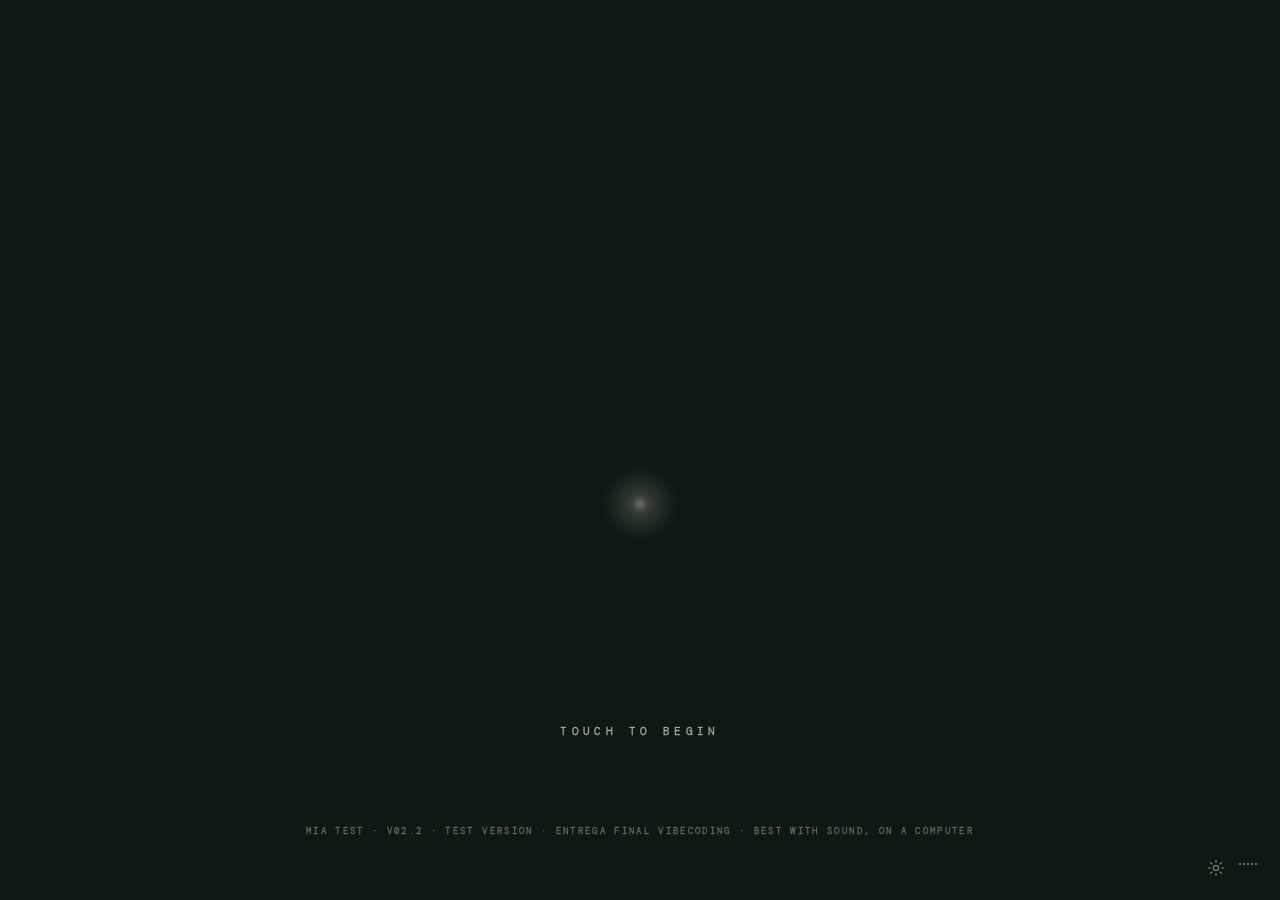
==== index.html @ 19f343aa "Mia Test · V02.2 — versión de prueba (Entrega Final VibeCoding) Co-Authored-By: Claude Opus 5.5 <nor" ====
<!doctype html>
<html lang="en">
<head>
<meta charset="utf-8">
<meta name="viewport" content="width=device-width,initial-scale=1">
<title>Mia Test · V02.2</title>
<!-- fonts are bundled with the test version (SIL Open Font License), so it works the same everywhere -->
<style>@font-face{font-family:"Instrument Serif";src:url(fonts/instrument-serif-latin-400-normal.woff2) format("woff2");font-weight:400;font-style:normal;font-display:swap}@font-face{font-family:"Instrument Serif";src:url(fonts/instrument-serif-latin-400-italic.woff2) format("woff2");font-weight:400;font-style:italic;font-display:swap}@font-face{font-family:"DM Mono";src:url(fonts/dm-mono-latin-300-normal.woff2) format("woff2");font-weight:300;font-style:normal;font-display:swap}@font-face{font-family:"DM Mono";src:url(fonts/dm-mono-latin-400-normal.woff2) format("woff2");font-weight:400;font-style:normal;font-display:swap}@font-face{font-family:"DM Mono";src:url(fonts/dm-mono-latin-500-normal.woff2) format("woff2");font-weight:500;font-style:normal;font-display:swap}@font-face{font-family:"Exo 2";src:url(fonts/exo-2-latin-300-normal.woff2) format("woff2");font-weight:300;font-style:normal;font-display:swap}@font-face{font-family:"Exo 2";src:url(fonts/exo-2-latin-400-normal.woff2) format("woff2");font-weight:400;font-style:normal;font-display:swap}</style>
<style>
/* --- 01-tokens-base.css --- */
/* Layout: full-screen wave field (home) · side rail of spaces that becomes a closable sidebar inside a space · each space takes the full screen · prototype controls bottom-right */
:root{
  --paper:#FCFBF8; --beige:#E7DECC; --beige-deep:#CFC3AB; --ink:#151514; --ink-soft:#6E6A61; --forest:#1F3B2C; --night:#0A120E;
  /* live tokens, rewritten by the day cycle */
  --bg:#FCFBF8; --fg:#151514; --fg-soft:rgba(21,21,20,.55); --line:rgba(21,21,20,.16); --sheet:rgba(252,251,248,.86); --glow:#1F3B2C; --tile:#E7DECC; --tile-soft:rgba(231,222,204,.6);
  --mono:"DM Mono",ui-monospace,"SFMono-Regular",Menlo,Consolas,monospace;
  --ease:cubic-bezier(.22,.61,.36,1);
  --side:210px;
  color-scheme:light;
}
html,body{height:100%}
body{margin:0;background:var(--bg);color:var(--fg);font-family:var(--mono);font-weight:300;overflow:hidden;-webkit-font-smoothing:antialiased;-webkit-text-stroke:.34px currentColor}
:root{--serif:"Instrument Serif","Iowan Old Style",Georgia,serif;--tech:"Exo 2","Eurostile","Segoe UI",system-ui,sans-serif}
canvas#waves{position:fixed;inset:0;width:100%;height:100%;display:block}
canvas#morph{position:fixed;inset:0;width:100%;height:100%;display:block;pointer-events:none;z-index:7}


/* --- 02-rail.css --- */
/* ---------- side rail (home) → sidebar (inside a space) ---------- */
.rail{position:fixed;left:max(20px,3vw);top:50%;transform:translateY(-50%);display:flex;flex-direction:column;gap:22px;z-index:6;transition:opacity 1.4s var(--ease)}
.rail button.sp{all:unset;cursor:pointer;display:flex;align-items:center;gap:14px;font-family:var(--tech);font-size:13px;font-weight:300;letter-spacing:.34em;text-transform:uppercase;color:var(--fg-soft);transition:color .4s var(--ease)}
.rail .tick{width:14px;height:1px;background:currentColor;transition:width .5s var(--ease)}
.rail button.sp:hover,.rail button.sp:focus-visible,.rail button.sp[aria-pressed="true"]{color:var(--fg)}
.rail button.sp:hover .tick,.rail button.sp:focus-visible .tick,.rail button.sp[aria-pressed="true"] .tick{width:38px}
.rail button:focus-visible{outline:1px dotted var(--fg-soft);outline-offset:6px}
.rail .railtop{display:none}
/* inside a space the names slide left and fade; the sidebar exists only after pressing SPACES */
.rail button.sp{transition:color .4s var(--ease),opacity .45s var(--ease) var(--d,0s),transform .55s var(--ease) var(--d,0s)}
body.inspace .rail button.sp{opacity:0;transform:translateX(-36px);pointer-events:none}
body.inspace.sideopen .rail button.sp{opacity:1;transform:none;pointer-events:auto}
.sidepanel{position:fixed;left:0;top:0;bottom:0;width:var(--side);background:var(--sheet);border-right:1px solid var(--line);backdrop-filter:blur(8px);-webkit-backdrop-filter:blur(8px);z-index:5;transform:translateX(-101%);transition:transform .6s var(--ease)}
body.inspace.sideopen .sidepanel{transform:none}
.sidepanel button{all:unset;cursor:pointer;position:absolute;top:clamp(28px,6vh,64px);left:28px;font-size:11px;letter-spacing:.32em;color:var(--fg-soft)}
.sidepanel button:hover,.sidepanel button:focus-visible{color:var(--fg)}
.opener{all:unset;cursor:pointer;position:fixed;top:clamp(28px,6vh,64px);left:clamp(16px,5vw,64px);z-index:6;font-size:11px;letter-spacing:.32em;color:var(--fg-soft);display:none;align-items:center;gap:10px}
.opener i{display:inline-flex;flex-direction:column;gap:3px}.opener i b{display:block;width:16px;height:1px;background:currentColor}
.opener:hover,.opener:focus-visible{color:var(--fg)}
body.inspace:not(.sideopen) .opener{display:flex}
.homebtn{all:unset;cursor:pointer;position:fixed;top:clamp(28px,6vh,64px);right:clamp(16px,5vw,64px);z-index:6;font-size:11px;letter-spacing:.32em;color:var(--fg-soft);display:none}
.homebtn:hover,.homebtn:focus-visible{color:var(--fg)}
.addwrap{position:relative;margin:-14px 0 0;height:44px;z-index:40}
.addh{all:unset;cursor:pointer;display:inline-grid;place-items:center;width:44px;height:44px;margin-left:-6px;font-family:var(--serif);font-size:46px;font-weight:400;line-height:1;color:var(--fg-soft);-webkit-text-stroke:0;transition:color .3s,transform .4s var(--ease)}
.addh:hover{transform:rotate(90deg)}
.addh:hover,.addh:focus-visible{color:var(--fg)}
.newh{position:absolute;top:52px;left:0;z-index:9;width:260px;padding:20px;background:var(--bg);border:1px solid var(--line);display:none;flex-direction:column;gap:14px}
.newh.on{display:flex;animation:lnIn .5s var(--ease)}
.newh label{font-size:10px;letter-spacing:.24em;color:var(--fg-soft)}
.newh input{all:unset;border-bottom:1px solid var(--line);padding:6px 0;font-size:14px;color:var(--fg)}
.newh input#nhName{font-family:var(--serif);font-size:24px;-webkit-text-stroke:0}
.newh .row{display:flex;justify-content:space-between;align-items:center}
.newh button{all:unset;cursor:pointer;font-size:11px;letter-spacing:.2em;color:var(--fg-soft)}
.newh button.go{background:var(--fg);color:var(--bg);padding:8px 14px;border-radius:999px}
body.inspace .homebtn{display:block}
body.inspace .back:not(.hb){display:none}


/* --- 03-ring-opening.css --- */
/* Journey "call": ring of light */
.ring{position:fixed;width:12px;height:12px;border-radius:50%;border:1px solid var(--glow);pointer-events:none;z-index:9;transform:translate(-50%,-50%) scale(1);animation:ring 1.6s var(--ease) forwards}
.ring.small{animation:ringS 1.6s var(--ease) forwards;opacity:.5}
@keyframes ring{to{transform:translate(-50%,-50%) scale(26);opacity:0}}
@keyframes ringS{to{transform:translate(-50%,-50%) scale(8);opacity:0}}

/* opening / closing */
.proto{transition:opacity 1.4s var(--ease)}
body.intro .rail,body.intro .proto{opacity:0;pointer-events:none}
.wordmark{position:fixed;left:50%;top:calc(53% - 80px);transform:translateX(-50%);font-family:var(--serif);font-style:italic;font-size:clamp(29px,3.75vw,42px);font-weight:400;-webkit-text-stroke:0;letter-spacing:.81em;padding-left:.81em;color:var(--fg);opacity:0;pointer-events:none;z-index:6}
.wordmark.show{animation:mark 2.6s var(--ease) forwards}
@keyframes mark{0%{opacity:0;letter-spacing:.45em}30%{opacity:.9}70%{opacity:.9}100%{opacity:0;letter-spacing:.99em}}
.begin{position:fixed;inset:0;z-index:20;display:grid;place-items:end center;padding-bottom:18vh;cursor:pointer;background:transparent;border:0;font-family:var(--mono);font-size:11px;letter-spacing:.4em;text-transform:uppercase;color:var(--fg-soft)}
.begin[hidden]{display:none}
.begin span{animation:breathe 10s ease-in-out infinite}
@keyframes breathe{0%,100%{opacity:.25}50%{opacity:.8}}


/* --- 04-spaces.css --- */
/* ---------- spaces: full screen ---------- */
.sheet{position:fixed;top:0;bottom:0;left:0;right:0;padding:clamp(28px,6vh,64px) clamp(16px,5vw,64px) 110px;overflow:auto;z-index:3;opacity:0;pointer-events:none;transition:opacity .9s var(--ease),left .7s var(--ease)}
.sheet.open{opacity:1;pointer-events:auto}
body.inspace.sideopen .sheet{left:var(--side)}
body.inspace .sheet{padding-top:calc(clamp(28px,6vh,64px) + 34px)}
.sheet::before{content:"";position:fixed;inset:0;background:var(--sheet);backdrop-filter:blur(3px);-webkit-backdrop-filter:blur(3px);z-index:-1}
.space{display:none}
.space.on{display:block}
.eyebrow{font-size:11px;letter-spacing:.32em;text-transform:uppercase;color:var(--fg-soft);margin:0 0 10px}
.title{font-family:var(--serif);font-size:clamp(34px,3.6vw,48px);font-weight:400;letter-spacing:0;line-height:1.05;margin:0 0 28px;-webkit-text-stroke:0}
.note{font-size:11px;color:var(--fg-soft);letter-spacing:.04em;margin-top:22px;max-width:62ch;line-height:1.7}
.back{all:unset;cursor:pointer;font-size:11px;letter-spacing:.32em;color:var(--fg-soft);margin-bottom:28px;display:inline-block}
.back:hover,.back:focus-visible{color:var(--fg)}


/* --- 10-calendar.css --- */
/* calendar (v0.1 simplicity) */
.cal{display:grid;grid-template-columns:repeat(7,minmax(0,1fr));border-top:1px solid var(--line);border-left:1px solid var(--line);max-width:1000px}
.cal .dow{font-size:11px;letter-spacing:.2em;color:var(--fg-soft);padding:8px 10px;border-right:1px solid var(--line);border-bottom:1px solid var(--line)}
.cal .d{all:unset;box-sizing:border-box;min-width:0;height:clamp(58px,10vh,92px);padding:8px 10px;border-right:1px solid var(--line);border-bottom:1px solid var(--line);font-size:12px;cursor:pointer;position:relative;display:flex;flex-direction:column;gap:4px}
.cal .d:hover{background:rgba(127,127,127,.06)}
.cal .d:focus-visible{outline:1px dotted var(--fg);outline-offset:-4px}
.cal .d.out{color:var(--fg-soft);opacity:.45;cursor:default}
.cal .d .em{font-size:12px;letter-spacing:2px;white-space:nowrap;overflow:hidden}
.cal .d.today .n{display:inline-grid;place-items:center;width:22px;height:22px;border-radius:50%;background:var(--forest);color:var(--paper)}
.cal .d .mark{position:absolute;right:9px;bottom:9px;width:5px;height:5px;border-radius:50%;background:var(--fg);opacity:0;box-shadow:0 0 8px var(--glow);transition:opacity .6s}
.marks-on .cal .d .mark{opacity:.75}
.day{position:relative;margin-top:28px;border:1px solid var(--line);padding:26px 26px 22px;min-height:120px;overflow:hidden;display:none;max-width:1000px;background:var(--sheet)}
.day.show{display:block;animation:dayIn .9s var(--ease)}
@keyframes dayIn{from{clip-path:inset(0 0 100% 0);opacity:.2}to{clip-path:inset(0 0 0 0);opacity:1}}
.day .scan{position:absolute;left:0;right:0;height:1px;background:var(--fg);opacity:.5;box-shadow:0 0 12px var(--glow);top:0;animation:scan 1.1s var(--ease) forwards}
@keyframes scan{to{top:100%;opacity:0}}
.day h3{font-weight:400;font-size:13px;letter-spacing:.24em;margin:0 0 16px}
.ln{font-size:13px;letter-spacing:.04em;margin:0 0 9px;opacity:0;transform:translateY(6px);animation:lnIn .7s var(--ease) forwards}
@keyframes lnIn{to{opacity:1;transform:none}}

/* calendar split: 20% calendar · 80% day */
.calwrap{display:flex;gap:0;align-items:flex-start;max-width:none}
.calside{flex:0 0 min(100%,1000px);min-width:0;transition:flex-basis .8s var(--ease)}
.daypanel{flex:1;min-width:0;opacity:0;pointer-events:none;transition:opacity .6s var(--ease) .25s;padding-left:0;position:relative}
.calwrap.split .calside{flex-basis:20%}
.calwrap.split .daypanel{opacity:1;pointer-events:auto;padding-left:clamp(24px,4vw,64px)}
.calwrap.split .cal .d{height:clamp(30px,5vh,44px);padding:4px 5px;font-size:10px}
.calwrap.split .cal .d .em{display:none}
.calwrap.split .cal .dow{font-size:9px;padding:4px 5px;letter-spacing:.1em}
.calwrap.split .cal .d.today .n{width:16px;height:16px}
.calwrap.split .cal .d.sel{background:rgba(127,127,127,.12)}
.calwrap.split .cal .d .mark{right:4px;bottom:4px;width:4px;height:4px}
.cal.veil{opacity:0}
.cal{transition:opacity .7s var(--ease)}
.dclose{all:unset;cursor:pointer;font-size:11px;letter-spacing:.32em;color:var(--fg-soft);display:block;margin:0 0 14px auto;width:max-content}
.dclose:hover,.dclose:focus-visible{color:var(--fg)}
.daypanel .day{margin-top:0;max-width:none;min-height:clamp(320px,55vh,560px);padding:clamp(24px,4vw,48px)}
.daypanel .day h3{font-size:12px;letter-spacing:.32em;color:var(--fg-soft);font-weight:400;margin-bottom:8px}
.daypanel .day h2{font-family:var(--serif);font-size:clamp(32px,3.4vw,48px);font-weight:400;margin:0 0 30px;-webkit-text-stroke:0}
.daypanel .day .cover{font-size:42px;letter-spacing:12px;margin:0 0 34px}
.daypanel .ln{font-size:15px;margin-bottom:14px}

/* v02.10: add (+), remove (−), Mia's unconfirmed lines (dot), undo, and the day's soundtrack */
.daypanel .day .cover{display:flex;align-items:center;gap:12px}
.dadd{all:unset;cursor:pointer;display:inline-grid;place-items:center;width:34px;height:34px;margin-right:6px;border:1px solid var(--line);border-radius:50%;font-family:var(--serif);font-size:24px;line-height:1;letter-spacing:0;color:var(--fg-soft);-webkit-text-stroke:0;transition:color .3s,border-color .3s,transform .4s var(--ease)}
.dadd:hover,.dadd:focus-visible{color:var(--fg);border-color:var(--fg-soft);transform:rotate(90deg)}
.daypanel .ln{display:flex;align-items:center;gap:12px}
.adot{all:unset;cursor:pointer;width:7px;height:7px;border-radius:50%;background:var(--fg);opacity:.55;box-shadow:0 0 8px var(--glow);flex:none}
.adot:hover,.adot:focus-visible{opacity:1;transform:scale(1.4)}
.lrm{all:unset;cursor:pointer;width:20px;height:20px;display:grid;place-items:center;border-radius:50%;font-size:14px;color:var(--fg-soft);opacity:.35;transition:opacity .3s,color .3s;flex:none}
.ln:hover .lrm,.lrm:focus-visible{opacity:1}
.lrm:hover{color:var(--fg)}
.undo{font-size:11px;letter-spacing:.1em;color:var(--fg-soft);margin-top:18px}
.undo button{all:unset;cursor:pointer;margin-left:8px;letter-spacing:.3em;color:var(--fg);border-bottom:1px solid var(--line)}
.day.still,.day.still .ln{animation:none;opacity:1;transform:none}
.day.still .scan{display:none}
.strack{margin-top:16px;max-width:1000px}
.calwrap:not(.split) .strack{display:none}
.strack button{all:unset;cursor:pointer;display:inline-flex;align-items:center;gap:8px;font-size:10px;letter-spacing:.3em;color:var(--fg-soft);padding:6px 0}
.strack button:hover,.strack button:focus-visible{color:var(--fg)}
.strack svg{width:13px;height:13px;fill:none;stroke:currentColor;stroke-width:1.2;stroke-linecap:round;stroke-linejoin:round}
.strack ol{list-style:none;margin:8px 0 0;padding:0;display:grid;gap:10px;max-height:0;overflow:hidden;opacity:0;transition:max-height .7s var(--ease),opacity .6s var(--ease)}
.strack.open ol{max-height:420px;opacity:1}
.strack li{display:grid;grid-template-columns:auto 1fr;column-gap:10px;font-size:11px;line-height:1.45}
.strack li b{font-weight:400;color:var(--fg-soft);grid-row:span 2}
.strack li small{grid-column:2;font-size:10px;color:var(--fg-soft)}
.strack li.sotd span{font-family:var(--serif);font-style:italic;font-size:15px;-webkit-text-stroke:0}
.strack li.none{color:var(--fg-soft)}

/* --- 11-record.css --- */
/* record: the v0.1 day flow */
#sp-record.on{position:absolute;inset:0;display:block}
.flow{position:absolute;inset:0;overflow:hidden}
.dc{position:absolute;left:50%;top:50%;width:300px;height:210px;margin:-105px 0 0 -150px;background:var(--tile);display:flex;align-items:center;justify-content:center;gap:10px;font-size:30px;cursor:pointer;transition:transform .6s var(--ease),opacity .6s var(--ease),filter .6s var(--ease)}
.dc .num{position:absolute;right:16px;bottom:6px;font-size:40px;font-weight:300;color:var(--ink);opacity:.25}
.dc .hint{position:absolute;inset:0;display:grid;place-items:center;font-size:11px;color:var(--ink-soft);letter-spacing:.06em;opacity:.8}
.dc .ems{filter:grayscale(1)}
.dc .trail{position:absolute;left:18px;bottom:16px;display:flex;gap:7px}
.dc .trail i{width:5px;height:5px;border-radius:50%;background:#FFFDF4;box-shadow:0 0 0 1px rgba(31,59,44,.25),0 0 9px 2px rgba(255,238,200,.85)}
.mote{position:fixed;left:0;top:0;width:8px;height:8px;margin:-4px 0 0 -4px;border-radius:50%;background:#FFF8E6;box-shadow:0 0 14px 5px rgba(255,236,200,.75),0 0 2px #fff;pointer-events:none;z-index:9}
.dc.focus .ems{filter:none}
.dc.hot{outline:1px solid var(--forest);outline-offset:6px}
.crop{position:absolute;left:50%;top:50%;width:324px;height:234px;margin:-117px 0 0 -162px;pointer-events:none}
.crop i{position:absolute;width:10px;height:10px;border:0 solid var(--fg)}
.crop i:nth-child(1){left:0;top:0;border-left-width:1px;border-top-width:1px}
.crop i:nth-child(2){right:0;top:0;border-right-width:1px;border-top-width:1px}
.crop i:nth-child(3){left:0;bottom:0;border-left-width:1px;border-bottom-width:1px}
.crop i:nth-child(4){right:0;bottom:0;border-right-width:1px;border-bottom-width:1px}
.fdate{position:absolute;top:50%;right:calc(50% + 190px);text-align:right;font-size:13px;line-height:1.5}
.fdate span{display:block;color:var(--fg-soft)}
.fside{position:absolute;top:calc(50% - 105px);left:calc(50% + 190px);right:24px;max-width:340px}
.fside input{all:unset;display:block;width:100%;font-size:15px;font-weight:300;margin-bottom:22px;color:var(--fg)}
.fside input::placeholder{color:var(--fg-soft);opacity:.7}
.fside p{font-size:13px;letter-spacing:.02em;margin:0 0 10px;font-weight:400}
.fside p.new{animation:lnIn .7s var(--ease)}
.tray{position:absolute;left:0;bottom:-70px;display:flex;align-items:center;gap:8px;flex-wrap:wrap}
.tile{all:unset;cursor:grab;touch-action:none;user-select:none;width:40px;height:40px;background:var(--tile);display:grid;place-items:center;font-size:18px}
.tile span{filter:grayscale(1);transition:filter .5s}
.tile:hover span,.tile.active span{filter:none}
.tile.active{outline:1px solid var(--forest);outline-offset:2px}
.tile:focus-visible{outline:1px dotted var(--fg);outline-offset:3px}
.tray .tl{font-size:12px;color:var(--fg-soft);margin-left:6px}
.fhint{position:absolute;right:0;bottom:-58px;font-size:11px;color:var(--fg-soft);letter-spacing:.04em}
.ghost{position:fixed;z-index:10;pointer-events:none;width:44px;height:44px;margin:-22px 0 0 -22px;background:var(--tile);display:grid;place-items:center;font-size:20px;outline:1px solid var(--forest)}

/* v02.10: the habit tiles sit at the left of the day, at the same height */
#flow > .tray{left:auto;bottom:auto;top:50%;right:calc(50% + 300px);transform:translateY(-50%);display:grid;grid-template-columns:repeat(2,40px);gap:8px;flex-wrap:nowrap}
#flow > .tray .tl{grid-column:1 / -1;margin:8px 0 0;font-size:11px;text-align:center}
@media (max-width:1100px){#flow > .tray{right:auto;left:calc(max(24px,3vw) + 130px)}}

/* --- 12-unfold.css --- */
/* unfolding choices (Detroit) */
.unfold{position:fixed;inset:0;z-index:8;pointer-events:none}
.unfold.on{pointer-events:auto;background:var(--sheet);backdrop-filter:blur(2px);-webkit-backdrop-filter:blur(2px)}
.unfold .hub{position:absolute;transform:translate(-50%,-50%);font-size:22px;opacity:0;transition:opacity .4s}
.unfold.on .hub{opacity:1}
.opt{all:unset;cursor:pointer;position:absolute;font-size:11px;letter-spacing:.2em;text-transform:uppercase;padding:6px 10px;border:1px solid var(--line);background:var(--bg);white-space:nowrap;transform:translate(-50%,-50%) scale(.3);opacity:0;transition:transform .6s var(--ease),opacity .6s var(--ease),left .6s var(--ease),top .6s var(--ease)}
.opt.in{opacity:1;transform:translate(-50%,-50%) scale(1)}
.opt:hover,.opt:focus-visible{border-color:var(--fg)}
.restless .opt.in{animation:jitter 1.3s infinite ease-in-out;filter:blur(.4px)}
.restless .opt.in:nth-of-type(odd){animation-duration:1.7s}
@keyframes jitter{0%,100%{translate:0 0}25%{translate:1.5px -1px}50%{translate:-1px 1.5px}75%{translate:1px 1px}}
.spoke{position:absolute;height:1px;background:var(--line);transform-origin:0 0;pointer-events:none;opacity:0;transition:opacity .6s}
.spoke.in{opacity:1}


/* --- 13-habits.css --- */
/* habits: rotating cards → detail */
.carousel{position:relative;height:540px;margin-top:0}
.hc{all:unset;box-sizing:border-box;cursor:pointer;position:absolute;left:50%;top:50%;width:295px;height:425px;margin:-212px 0 0 -147px;border-radius:18px;overflow:hidden;background:var(--c);color:var(--k);display:flex;flex-direction:column;padding:20px 22px 20px;-webkit-text-stroke:0;transition:transform .8s var(--ease),opacity .8s var(--ease),filter .8s var(--ease)}
.hc .sk{position:absolute;inset:0;width:100%;height:100%;pointer-events:none}
.hc .top{display:flex;justify-content:space-between;align-items:center;font-size:10px;letter-spacing:.14em;opacity:.75;position:relative}
.hc .top .mk{font-size:15px;filter:grayscale(1)}
.hc .av{flex:1;display:grid;place-items:center;position:relative}
.hc .av svg{position:absolute;width:150px;height:150px}
.hc .av span{font-size:64px;position:relative;filter:grayscale(.15)}
.hc .av small{position:absolute;bottom:2px;font-size:9px;letter-spacing:.24em;opacity:.5;text-transform:uppercase}
.hc h3{font-family:var(--serif);font-weight:400;font-size:40px;line-height:1;margin:0 0 6px;letter-spacing:-.01em}
.hc .por{font-family:var(--serif);font-size:18px;line-height:1.2;margin:0 0 16px;opacity:.85}
.hc .foot{display:flex;align-items:center;gap:14px}
.hc .scarf{flex:1;height:4px;position:relative}
.hc .scarf b{position:absolute;left:0;bottom:8px;font-weight:400;font-size:8.5px;letter-spacing:.2em;opacity:.6}
.hc .scarf::before{content:"";position:absolute;inset:0;border-radius:2px;background:currentColor;opacity:.12}
.hc .scarf i{position:absolute;left:0;top:0;bottom:0;width:0;border-radius:2px;background:repeating-linear-gradient(90deg,currentColor 0 9px,transparent 9px 13px);opacity:.75;transition:width 1.6s var(--ease) .3s}
.hc.grown .scarf i{width:var(--w)}
.hc .pill{display:inline-flex;align-items:center;gap:8px;background:var(--k);color:var(--c);border-radius:999px;padding:9px 14px;font-size:11px;letter-spacing:.08em}
.hc:focus-visible{outline:1px dotted var(--fg);outline-offset:6px}
.hc.answer{animation:answer 2s ease}
@keyframes answer{0%{box-shadow:0 0 0 0 rgba(255,250,235,0)}35%{box-shadow:0 0 0 1px rgba(255,250,235,.45),0 0 26px 3px rgba(255,244,215,.28)}100%{box-shadow:0 0 0 0 rgba(255,250,235,0)}}
.arrow{all:unset;cursor:pointer;position:absolute;top:50%;transform:translateY(-50%);width:34px;height:44px;display:grid;place-items:center;font-size:22px;color:var(--fg-soft);z-index:30;transition:color .3s,opacity .8s var(--ease)}
.arrow:hover,.arrow:focus-visible{color:var(--fg)}
.arrow.hid{opacity:0;pointer-events:none}
.arrow.l{left:calc(50% - 200px)}.arrow.r{left:calc(50% + 166px)}
.hd{min-width:0;animation:lnIn .7s var(--ease);display:grid;grid-template-columns:minmax(0,1.15fr) minmax(0,1fr);gap:8px clamp(32px,6vw,96px);align-items:start}
.hd .head{grid-column:1/-1}
@media (max-width:900px){.hd{grid-template-columns:minmax(0,1fr)}}
.hd h3{font-family:var(--serif);font-size:clamp(38px,4vw,58px);font-weight:400;margin:0 0 6px;-webkit-text-stroke:0}
.hd .portrait{font-size:13px;color:var(--fg-soft);margin:0 0 26px;letter-spacing:.03em}
.hd h4{font-size:11px;letter-spacing:.32em;font-weight:400;color:var(--fg-soft);margin:26px 0 10px;text-transform:uppercase}
.month{display:grid;grid-template-columns:repeat(31,minmax(0,1fr));gap:4px}
.month i{display:block;aspect-ratio:1;border:1px solid var(--line)}
.month i.on{background:var(--fg);border-color:var(--fg);opacity:.8}
.totals{font-size:12.5px;letter-spacing:.04em;margin-top:10px}
.curve{width:100%;height:auto;display:block}
.hd p.body{font-size:14px;line-height:1.8;max-width:62ch;margin:0}
.hd .src{font-size:11px;color:var(--fg-soft);margin-top:6px}

/* v02.10: each day square opens that day in the calendar */
.month button{all:unset;cursor:pointer;display:block;aspect-ratio:1;border:1px solid var(--line);transition:transform .3s var(--ease),border-color .3s}
.month button.on{background:var(--fg);border-color:var(--fg);opacity:.8}
.month button:hover,.month button:focus-visible{transform:scale(1.35);border-color:var(--fg)}
.month i{opacity:.45}

/* --- 14-seasons.css --- */
/* seasons: Beyond-style chapter wave */
.seasons{position:relative;height:380px;border-top:1px solid var(--line);border-bottom:1px solid var(--line);max-width:none}
.seasons canvas{position:absolute;inset:0;width:100%;height:100%;opacity:0;transition:opacity .8s var(--ease)}
.seasons.ready canvas{opacity:1}
.chap{position:absolute;font-size:10px;letter-spacing:.24em;text-transform:uppercase;white-space:nowrap;transform:translateX(-50%);color:var(--fg-soft);opacity:0;transition:opacity .9s var(--ease)}
.seasons.labels .chap{opacity:1}
.chap::after{content:"";position:absolute;left:50%;width:1px;background:var(--fg-soft);opacity:.5}
.chap.up::after{top:100%;height:var(--h)}
.chap.down::after{bottom:100%;height:var(--h)}


/* --- 15-experiments.css --- */
/* experiments: honest path */
.dunes{position:relative;height:clamp(360px,58vh,520px)}
.dunes canvas{position:absolute;inset:0;width:100%;height:100%}
.elab{position:absolute;font-size:11px;letter-spacing:.14em;white-space:nowrap;opacity:0;transition:opacity 1s var(--ease)}
.elab.soft{color:var(--fg-soft)}
.dunes.on .elab{opacity:1}
.path svg{width:100%;max-width:640px;height:auto;display:block}
.path text{font-family:var(--mono);font-size:11px;letter-spacing:.12em;fill:var(--fg)}
.path .soft{fill:var(--fg-soft)}


/* --- 20-sound-toggle.css --- */
/* sound on/off: a little live wave, a flat line when silent */
.mute{all:unset;cursor:pointer;position:fixed;right:20px;bottom:calc(24px + env(safe-area-inset-bottom,0px));z-index:12;display:flex;align-items:center;gap:2.5px;height:16px;padding:4px}
.mute i{display:block;width:1.5px;height:14px;background:var(--fg);opacity:.75;transform:scaleY(.08);transition:transform .09s linear}
@keyframes bar{0%,100%{transform:scaleY(.25)}50%{transform:scaleY(1)}}
.mute.off i{transform:scaleY(.08) !important}
.mute:focus-visible{outline:1px dotted var(--fg);outline-offset:3px}
.hc.hid{opacity:0 !important;transition:none !important}


/* --- 32-xmb.css --- */
/* v02.9.1: XMB-style column — Mia's light, the space's icon, the other spaces almost invisible below */
.xmb{position:fixed;left:max(24px,3vw);top:0;bottom:0;width:112px;z-index:6;display:flex;flex-direction:column;align-items:center;padding-top:14vh;opacity:0;pointer-events:none;transition:opacity .7s var(--ease)}
.xmb.shown{opacity:1;pointer-events:auto}
body:not(.inspace) .xmb{opacity:0;pointer-events:none}
.mia{width:84px;height:84px;position:relative}
.mia i{position:absolute;inset:0;border-radius:50%;background:radial-gradient(circle,var(--glow) 0 6%,color-mix(in srgb,var(--glow) 40%,transparent) 16%,color-mix(in srgb,var(--glow) 10%,transparent) 38%,transparent 66%);animation:miaBreath 10s ease-in-out infinite}
@keyframes miaBreath{0%,100%{transform:scale(.92);opacity:.85}50%{transform:scale(1.12);opacity:1}}
.xsel{margin-top:26px;position:relative}
.xsel::after{content:"";position:absolute;right:-26px;top:50%;margin-top:-5px;border:5px solid transparent;border-right:7px solid var(--fg-soft);border-left:0;opacity:.7}
.xi{all:unset;cursor:pointer;display:grid;place-items:center;color:var(--fg);position:relative}
.xi svg{width:28px;height:28px;fill:none;stroke:currentColor;stroke-width:1.61;stroke-linecap:round;stroke-linejoin:round}
.xi.big{cursor:default}
.xi.big svg{width:66px;height:66px;stroke-width:1.32;filter:drop-shadow(0 0 9px color-mix(in srgb,var(--glow) 45%,transparent))}
.xlist{margin-top:34px;display:flex;flex-direction:column;align-items:center;gap:20px}
.xlist .xi{opacity:.15;transition:opacity .5s var(--ease)}
.xlist .xi:hover,.xlist .xi:focus-visible{opacity:.6}
.xlist .xi span{position:absolute;left:44px;white-space:nowrap;font-family:var(--tech);font-size:11px;font-weight:300;letter-spacing:.3em;text-transform:uppercase;opacity:0;transition:opacity .4s var(--ease)}
.xlist .xi:hover span,.xlist .xi:focus-visible span{opacity:1}
.xi:focus-visible{outline:1px dotted var(--fg-soft);outline-offset:6px}
canvas#xmbfx{position:fixed;inset:0;width:100%;height:100%;display:block;pointer-events:none;z-index:7}
/* the space column replaces the SPACES sidebar; the content moves right of it and waits for the gathering */
body.inspace:not(.sideopen) .opener{display:none}
body.inspace .sheet{padding-left:calc(max(24px,3vw) + 150px)}
.space.on{transition:opacity .9s var(--ease)}
body.arriving .space.on{opacity:0}
@media (max-width:760px){.xmb{width:64px;padding-top:12vh}.mia{width:56px;height:56px}.xi.big svg{width:44px;height:44px}.xsel::after{display:none}body.inspace .sheet{padding-left:96px}}
@media (prefers-reduced-motion:reduce){.mia i{animation:none}}
/* the habit ring fades out before it reaches the space column */
body.inspace .carousel{-webkit-mask-image:linear-gradient(90deg,transparent 0,#000 9%,#000 91%,transparent 100%);mask-image:linear-gradient(90deg,transparent 0,#000 9%,#000 91%,transparent 100%)}
/* v02.10: minimal icons; the other spaces 15% smaller and easier to see */
.xi svg.mn{stroke-width:1.2}
.xi.big svg.mn{stroke-width:1.05}
.xlist .xi svg{width:24px;height:24px}
.xlist .xi{opacity:.52}   /* v02.10.1: 30% less transparent */
.xlist .xi:hover,.xlist .xi:focus-visible{opacity:.75}
.xlist .xi span{left:38px}

/* --- 33-chat.css --- */
/* v02.9.3: Mia's circle (home + space column), the solid icon set, and the chat where only the waves remain */
.xdefs{position:absolute;width:0;height:0;overflow:hidden;color:var(--fg)}
.xi svg.fs{stroke:none}
.xi svg.fs .f1{fill:url(#xg)}
.xi svg.fs .f2{fill:url(#xg);opacity:.5}
.xi svg.fs .f3{fill:url(#xg);opacity:.42}
.xi svg.fs .cut{fill:var(--bg);opacity:.78}
.xi svg.fs .st{fill:none;stroke:url(#xg);stroke-width:4.4;stroke-linecap:round}
.xi svg.fs .s2{opacity:.55}
.xi.big svg.fs{filter:drop-shadow(0 0 10px color-mix(in srgb,var(--glow) 50%,transparent)) drop-shadow(0 1px 1px color-mix(in srgb,var(--glow) 35%,transparent))}

/* her circle: the same light as the opening point, breathing */
button.mia{cursor:pointer;border:0;padding:0;background:none;display:block;transition:transform .5s var(--ease)}
button.mia:hover,button.mia:focus-visible{transform:scale(1.08)}
button.mia:focus-visible{outline:1px dotted var(--fg-soft);outline-offset:4px;border-radius:50%}
button.mia::after{content:"MIA";position:absolute;left:50%;top:100%;transform:translateX(-50%);margin-top:-6px;font-family:var(--tech);font-size:10px;letter-spacing:.34em;padding-left:.34em;color:var(--fg-soft);opacity:0;transition:opacity .4s var(--ease)}
button.mia:hover::after,button.mia:focus-visible::after{opacity:1}
.miahome{all:unset;cursor:pointer;position:fixed;left:50%;top:56%;z-index:6;width:54px;height:54px;transform:translate(-50%,-50%);transition:opacity .9s var(--ease),transform .5s var(--ease)}
.miahome i{position:absolute;inset:0;border-radius:50%;background:radial-gradient(circle,var(--glow) 0 7%,color-mix(in srgb,var(--glow) 42%,transparent) 17%,color-mix(in srgb,var(--glow) 10%,transparent) 40%,transparent 68%);animation:miaBreath 10s ease-in-out infinite}
.miahome i{transition:transform .45s var(--ease)}
.miahome:hover i,.miahome:focus-visible i{transform:scale(1.5)}            /* v02.9.6: the dot grows so it reads as something to press */
.miahome span{position:absolute;left:50%;top:100%;transform:translate(-50%,4px);font-family:var(--tech);font-size:10px;letter-spacing:.42em;padding-left:.42em;text-transform:uppercase;color:var(--fg-soft);opacity:0;pointer-events:none;transition:opacity .45s var(--ease),transform .45s var(--ease)}
.miahome:hover span,.miahome:focus-visible span{opacity:1;transform:translate(-50%,12px)}
body.intro .miahome{opacity:0;pointer-events:none}
body.intro.miaready .miahome{opacity:1;pointer-events:auto;transition:opacity .6s var(--ease)}   /* it is the opening light that stays */
.miahome:focus-visible{outline:1px dotted var(--fg-soft);outline-offset:4px;border-radius:50%}
body.inspace .miahome,body.chatting .miahome{opacity:0;pointer-events:none}

/* opening the chat: the space fades and softens away, the column goes out one piece at a time */
.sheet{transition:opacity .9s var(--ease),left .7s var(--ease),filter 1s var(--ease),transform 1s var(--ease)}
body.chatting .sheet.open{opacity:0;pointer-events:none;filter:blur(8px);transform:scale(.985)}
body.chatting .rail,body.chatting .opener,body.chatting .homebtn{opacity:0;pointer-events:none}
.xlist,.xsel,.mia{transition:opacity .6s var(--ease),transform .5s var(--ease)}
body.chatting .xlist{opacity:0;transition-delay:0s}
body.chatting .xsel{opacity:0;transition-delay:.15s}
body.chatting .mia{opacity:0;transition-delay:.05s}
body.chatting .xmb{pointer-events:none}

/* the chat: nothing but the waves, her words, and two quiet buttons */
.chat{position:fixed;inset:0;z-index:8;pointer-events:none;opacity:0;transition:opacity .8s var(--ease)}
body.chatting .chat{opacity:1}
body.chatting .chat .cdock,body.chatting .chat .cclose{pointer-events:auto}
.cclose{all:unset;cursor:pointer;position:fixed;top:clamp(28px,6vh,64px);right:clamp(16px,5vw,64px);font-size:11px;letter-spacing:.32em;color:var(--fg-soft)}
.cclose:hover,.cclose:focus-visible{color:var(--fg)}
.mwords{position:absolute;left:50%;top:20.8vh;transform:translateX(-50%);width:min(760px,86vw);margin:0;text-align:center;font-family:var(--serif);font-style:italic;font-size:clamp(22px,2.3vw,30px);line-height:1.4;color:var(--fg);-webkit-text-stroke:0;opacity:0;transition:opacity 1.2s var(--ease)}
.mwords.on{opacity:1}
.mwords span{opacity:0;filter:blur(3px);transition:opacity .5s var(--ease),filter .6s var(--ease)}
.mwords span.on{opacity:1;filter:none}
.rwords{position:absolute;left:50%;bottom:calc(128px + 78px + var(--wgrow,0px));transform:translateX(-50%);width:min(620px,86vw);margin:0;text-align:center;font-size:12px;letter-spacing:.06em;line-height:1.7;color:var(--fg-soft);opacity:0;transition:opacity .8s var(--ease)}
.rwords.on{opacity:1}
.rwords.faint{letter-spacing:.3em}
.rwords.on.faint{opacity:.55}
.cdock{position:absolute;left:50%;bottom:128px;transform:translateX(-50%);width:min(560px,84vw);height:46px}
.choose{position:absolute;inset:0;display:flex;justify-content:center;align-items:center;gap:18px;transition:gap .6s var(--ease)}
.cbtn{all:unset;box-sizing:border-box;cursor:pointer;position:relative;display:grid;place-items:center;width:46px;height:46px;border:1px solid var(--line);border-radius:999px;font-size:11px;letter-spacing:.34em;text-transform:uppercase;color:var(--fg-soft);background:transparent;overflow:hidden;
  transition:width .6s var(--ease),height .6s var(--ease),background .6s var(--ease),border-color .6s var(--ease),opacity .5s var(--ease),color .3s var(--ease),transform .4s var(--ease),box-shadow .6s var(--ease)}
.cbtn span{display:grid;place-items:center;transition:opacity .25s var(--ease)}
.cbtn svg{width:19px;height:19px;fill:none;stroke:currentColor;stroke-width:1.4;stroke-linecap:round;stroke-linejoin:round}
.cbtn:hover,.cbtn:focus-visible{color:var(--fg);border-color:var(--fg-soft)}
.cbtn:focus-visible,.wico:focus-visible,.cback:focus-visible{outline:1px dotted var(--fg-soft);outline-offset:5px}
/* TALK → the button closes into a little dot: press it to talk */
.chat[data-mode="voice"] .choose{gap:0}
.chat[data-mode="voice"] .talk{width:16px;height:16px;border-color:transparent;background:var(--fg);box-shadow:0 0 18px color-mix(in srgb,var(--glow) 45%,transparent)}
.chat[data-mode="voice"] .talk span,.chat[data-mode="write"] .cbtn span{opacity:0}
.chat[data-mode="voice"] .talk:hover{transform:scale(1.25)}
.chat[data-mode="voice"] .write{width:0;border-width:0;opacity:0;pointer-events:none}
.chat.listening .talk{width:22px;height:22px;animation:hear 1.6s ease-in-out infinite}
@keyframes hear{0%,100%{box-shadow:0 0 0 0 color-mix(in srgb,var(--glow) 40%,transparent),0 0 18px color-mix(in srgb,var(--glow) 45%,transparent)}50%{box-shadow:0 0 0 12px transparent,0 0 26px color-mix(in srgb,var(--glow) 60%,transparent)}}
/* WRITE → a text bar: microphone on the left (it writes what you say), + on the right for documents */
.chat[data-mode="write"] .choose{opacity:0;pointer-events:none;transition:opacity .3s var(--ease)}
.wbar{position:absolute;left:50%;bottom:0;transform:translateX(-50%);box-sizing:border-box;width:118px;min-height:46px;display:flex;align-items:flex-end;gap:6px;padding:6px 8px;border:1px solid var(--line);border-radius:23px;background:var(--sheet);backdrop-filter:blur(6px);-webkit-backdrop-filter:blur(6px);opacity:0;pointer-events:none;overflow:hidden;transition:width .7s var(--ease),opacity .5s var(--ease)}
.chat[data-mode="write"] .wbar{width:100%;opacity:1;pointer-events:auto}
.wbar input[type="file"]{display:none}
.wbar textarea{all:unset;flex:1;min-width:0;box-sizing:border-box;padding:7px 0;max-height:132px;overflow-y:auto;resize:none;font-size:11px;line-height:1.6;letter-spacing:.04em;color:var(--fg);white-space:pre-wrap;overflow-wrap:anywhere}
.wbar textarea::placeholder{color:var(--fg-soft);opacity:.7}
.wico{all:unset;cursor:pointer;display:grid;place-items:center;width:32px;height:32px;border-radius:50%;color:var(--fg-soft);transition:color .3s,background .3s}
.wico:hover{color:var(--fg)}
.wico svg{width:18px;height:18px;fill:none;stroke:currentColor;stroke-width:1.5;stroke-linecap:round;stroke-linejoin:round}
.chat.dictating #dictB{color:var(--bg);background:var(--fg);animation:hear 1.6s ease-in-out infinite}
.chips{position:absolute;left:50%;bottom:calc(100% + 12px + var(--wgrow,0px));transform:translateX(-50%);display:flex;gap:8px;white-space:nowrap}
.chips span{font-size:10px;letter-spacing:.08em;padding:4px 10px;border:1px solid var(--line);border-radius:999px;color:var(--fg-soft);background:var(--sheet)}
.chat:not([data-mode="write"]) .chips{display:none}
/* the little arrow back to TALK / WRITE */
.cback{all:unset;cursor:pointer;position:absolute;left:50%;top:calc(100% + 16px);transform:translateX(-50%);color:var(--fg-soft);opacity:0;pointer-events:none;transition:opacity .5s var(--ease) .2s,color .3s}
.cback svg{width:16px;height:16px;fill:none;stroke:currentColor;stroke-width:1.3;stroke-linecap:round;stroke-linejoin:round;display:block}
.cback:hover{color:var(--fg)}
.chat[data-mode="voice"] .cback,.chat[data-mode="write"] .cback{opacity:.75;pointer-events:auto}
@media (max-width:760px){.cdock{bottom:150px}.rwords{bottom:228px}.mwords{top:16vh}}
@media (prefers-reduced-motion:reduce){.miahome i{animation:none}.chat.listening .talk,.chat.dictating #dictB{animation:none}}
/* v02.10: her words 10% smaller; "Show me"; a flatter dot while she listens */
.mwords{font-size:clamp(20px,2.07vw,27px)}
.showme{all:unset;cursor:pointer;display:inline-block;margin-top:18px;font-family:var(--mono);font-style:normal;font-size:10px;letter-spacing:.32em;padding:7px 14px 7px calc(14px + .32em);border:1px solid var(--line);border-radius:999px;color:var(--fg-soft);-webkit-text-stroke:.34px currentColor;animation:lnIn .8s var(--ease);transition:color .3s,border-color .3s}
.showme:hover,.showme:focus-visible{color:var(--fg);border-color:var(--fg-soft)}
.chat.listening .talk{width:38px;height:5px;border-radius:3px;animation:hearFlat 2.4s ease-in-out infinite}
@keyframes hearFlat{0%,100%{transform:scaleX(.9);box-shadow:0 0 12px color-mix(in srgb,var(--glow) 35%,transparent)}50%{transform:scaleX(1.12);box-shadow:0 0 22px color-mix(in srgb,var(--glow) 60%,transparent)}}
/* V02.12: answer kinds and quiet controls under Mia's words */
.mwords.on{pointer-events:auto}
.ans{margin:16px auto 0;font-family:var(--mono);font-style:normal;-webkit-text-stroke:.34px currentColor;opacity:.5;transition:opacity .5s var(--ease);animation:lnIn .8s var(--ease)}
.mwords:hover .ans,.ans:focus-within{opacity:1}
.akind{margin:0 0 10px;font-size:9px;letter-spacing:.26em;text-transform:uppercase;color:var(--fg-soft)}
.akind b{font-weight:400;color:#B8651C}
.k-guess .akind,.k-notfound .akind{font-style:italic;letter-spacing:.2em}
.arow{display:flex;justify-content:center;align-items:center;gap:8px;flex-wrap:wrap}
.apill{all:unset;cursor:pointer;font-size:9.5px;letter-spacing:.24em;text-transform:uppercase;padding:6px 12px;border:1px solid var(--line);border-radius:999px;color:var(--fg-soft);transition:color .3s,border-color .3s}
.apill:hover,.apill:focus-visible{color:var(--fg);border-color:var(--fg-soft)}
.aics{display:inline-flex;gap:2px;margin-left:6px}
.aic{all:unset;cursor:pointer;position:relative;width:28px;height:28px;display:grid;place-items:center;border-radius:50%;color:var(--fg-soft);transition:color .3s,background .3s}
.aic svg{width:15px;height:15px;fill:none;stroke:currentColor;stroke-width:1.3;stroke-linecap:round;stroke-linejoin:round}
.aic:hover,.aic:focus-visible{color:var(--fg);background:color-mix(in srgb,var(--fg) 7%,transparent)}
.aic.on{color:#B8651C}
.aic.on svg{fill:#B8651C}
.atip{position:absolute;bottom:calc(100% + 6px);left:50%;transform:translateX(-50%);white-space:nowrap;font-size:8.5px;letter-spacing:.22em;text-transform:uppercase;padding:4px 8px;border-radius:999px;background:var(--fg);color:var(--bg);opacity:0;pointer-events:none;transition:opacity .25s}
.aic:hover .atip,.aic:focus-visible .atip{opacity:1}
.afix{display:flex;align-items:center;gap:8px;width:min(420px,80vw);border-bottom:1px solid var(--fg-soft);padding:2px 0}
.afix input{all:unset;flex:1;font-size:12px;letter-spacing:.04em;color:var(--fg);text-align:left}
.afix input::placeholder{color:var(--fg-soft)}
.afix button{all:unset;cursor:pointer;width:22px;text-align:center;font-size:16px;color:var(--fg-soft)}
.afix button:hover{color:var(--fg)}
.mwords.forgetting > span{opacity:.15 !important;filter:blur(2px) !important;text-decoration:line-through;transition:opacity .8s,filter .8s}
.mwords .ans span{opacity:1;filter:none;transition:none}
.mwords .ans .atip{opacity:0;transition:opacity .25s}
.mwords .ans .aic:hover .atip,.mwords .ans .aic:focus-visible .atip{opacity:1}
.atip{bottom:auto;top:calc(100% + 6px)}   /* below the icon, so it never covers the answer kind */
/* V02.12.1: every answer action is an icon */
.arow .aic{border:1px solid var(--line)}
.arow .aics .aic{border:0}
.apick{font-size:9px;letter-spacing:.24em;text-transform:uppercase;color:var(--fg-soft);margin-right:6px}
.ahab{all:unset;cursor:pointer;width:30px;height:30px;display:grid;place-items:center;font-size:15px;border-radius:8px;background:var(--tile);transition:transform .2s}
.ahab:hover{transform:scale(1.12)}
.ahab.on{outline:1px solid #B8651C}
.hd .saved{margin-top:14px}

/* --- 34-v210.css --- */
/* ===== v02.10 ===== */
/* notifications on the waves: a small pulsing dot, a tiny bubble; it opens as the cursor passes */
.notes{position:fixed;inset:0;z-index:6;pointer-events:none;opacity:0;transition:opacity .8s var(--ease)}
.notes.on{opacity:1}
.notes.on .nt{pointer-events:auto}
.nt{position:absolute;width:0;height:0}
.ndot{all:unset;cursor:pointer;position:absolute;left:-14px;top:-14px;width:28px;height:28px;display:grid;place-items:center}
.ndot i{width:7px;height:7px;border-radius:50%;background:var(--glow);box-shadow:0 0 10px color-mix(in srgb,var(--glow) 55%,transparent);animation:npulse 2.6s ease-in-out infinite}
.ndot::after{content:"";position:absolute;inset:7px;border-radius:50%;border:1px solid var(--glow);opacity:0;animation:nring 2.6s ease-out infinite}
@keyframes npulse{0%,100%{transform:scale(.85)}50%{transform:scale(1.25)}}
@keyframes nring{0%{transform:scale(.4);opacity:.55}100%{transform:scale(1.9);opacity:0}}
.nbub{position:absolute;left:0;bottom:14px;transform:translateX(-50%);min-width:30px;padding:6px 9px;border:1px solid var(--line);border-radius:14px;background:var(--sheet);backdrop-filter:blur(6px);-webkit-backdrop-filter:blur(6px);transition:padding .45s var(--ease),border-radius .45s var(--ease)}
.nbub::after{content:"";position:absolute;left:50%;bottom:-5px;width:8px;height:8px;margin-left:-4px;background:inherit;border-right:1px solid var(--line);border-bottom:1px solid var(--line);transform:rotate(45deg)}
.nmini{display:flex;gap:3px;justify-content:center}
.nmini i{width:3px;height:3px;border-radius:50%;background:var(--fg-soft);animation:ndots 1.8s ease-in-out infinite}
.nmini i:nth-child(2){animation-delay:.2s}.nmini i:nth-child(3){animation-delay:.4s}
@keyframes ndots{0%,100%{opacity:.35}50%{opacity:1}}
.nfull{opacity:0;width:0;overflow:hidden;transition:max-height .5s var(--ease),opacity .4s var(--ease) .1s,width .5s var(--ease)}
.nt.open .nmini{display:none}
.nt.open .nbub{padding:14px 16px;border-radius:12px}
.nt.open .nfull{opacity:1;width:250px}
.nfull{display:block;max-height:0}
.nt.open .nfull{max-height:260px}
.nq{margin:0 0 4px;font-family:var(--serif);font-style:italic;font-size:19px;line-height:1.25;-webkit-text-stroke:0;color:var(--fg)}
.nq.small{font-size:16px;margin:0}
.ns{margin:0 0 12px;font-size:10.5px;line-height:1.5;color:var(--fg-soft)}
.nact{display:flex;flex-wrap:wrap;gap:6px}
.nact button{all:unset;cursor:pointer;font-size:10px;letter-spacing:.18em;text-transform:uppercase;padding:6px 10px;border:1px solid var(--line);border-radius:999px;color:var(--fg);transition:border-color .3s,background .3s}
.nact button:hover,.nact button:focus-visible{border-color:var(--fg-soft);background:color-mix(in srgb,var(--fg) 6%,transparent)}
.nact button.nh{letter-spacing:0;font-size:15px;padding:4px 7px}
.nt.gone{opacity:0;transition:opacity 1s var(--ease)}

/* Record → three ways in */
body.insub .rail button.sp:not([data-space="record"]){opacity:0;transform:translateX(-36px);pointer-events:none}
body.insub .rail button.sp[data-space="record"]{color:var(--fg)}
body.insub .rail button.sp[data-space="record"] .tick{width:38px}
.sub{position:fixed;z-index:6;display:flex;flex-direction:column;gap:22px;transform:translateY(-50%);pointer-events:none}
.sub button.sp{all:unset;cursor:pointer;display:flex;align-items:center;gap:14px;font-family:var(--tech);font-size:13px;font-weight:300;letter-spacing:.34em;text-transform:uppercase;color:var(--fg-soft);opacity:0;transform:translateX(-18px);transition:opacity .5s var(--ease) var(--d),transform .6s var(--ease) var(--d),color .4s var(--ease)}
.sub .tick{width:14px;height:1px;background:currentColor;transition:width .5s var(--ease)}
.sub.in{pointer-events:auto}
.sub.in button.sp{opacity:1;transform:none}
.sub button.sp:hover,.sub button.sp:focus-visible{color:var(--fg)}
.sub button.sp:hover .tick,.sub button.sp:focus-visible .tick{width:38px}
.sub button:focus-visible{outline:1px dotted var(--fg-soft);outline-offset:6px}
body.insub .miahome{opacity:.25}

/* Plan */
#sp-plan{max-width:760px}
.ptabs{display:flex;gap:26px;margin:-8px 0 26px}
.ptabs button{all:unset;cursor:pointer;font-size:11px;letter-spacing:.32em;color:var(--fg-soft);padding-bottom:6px;border-bottom:1px solid transparent;transition:color .3s,border-color .3s}
.ptabs button[aria-selected="true"]{color:var(--fg);border-color:var(--fg)}
.plist{list-style:none;margin:0;padding:0;border-top:1px solid var(--line)}
.pi{display:flex;align-items:center;gap:16px;padding:14px 2px;border-bottom:1px solid var(--line);animation:lnIn .6s var(--ease) var(--d) both}
.ptick{all:unset;cursor:pointer;flex:none;width:18px;height:18px;border:1px solid var(--fg-soft);display:grid;place-items:center;transition:background .3s,border-color .3s}
.ptick svg{width:12px;height:12px;fill:none;stroke:var(--bg);stroke-width:1.8;stroke-linecap:round;stroke-linejoin:round;opacity:0;transition:opacity .3s}
.ptick[aria-pressed="true"]{background:var(--fg);border-color:var(--fg)}
.ptick[aria-pressed="true"] svg{opacity:1}
.ptick.ghost{border-style:dotted;opacity:.4;cursor:default}
.ptick:focus-visible{outline:1px dotted var(--fg);outline-offset:3px}
.pt{flex:none;width:46px;font-size:12px;color:var(--fg-soft)}
.px{all:unset;flex:1;min-width:0;font-size:14px;color:var(--fg)}
.pi.done .px{color:var(--fg-soft);text-decoration:line-through;text-decoration-thickness:1px}
.pe{font-size:16px}
.pi small{font-size:10px;letter-spacing:.14em;text-transform:uppercase;color:var(--fg-soft);border:1px solid var(--line);padding:2px 7px;border-radius:999px}
.pdel{all:unset;cursor:pointer;width:20px;text-align:center;color:var(--fg-soft);opacity:0;transition:opacity .3s}
.pi:hover .pdel,.pdel:focus-visible{opacity:1}
.padd{display:flex;gap:14px;align-items:center;margin-top:18px}
.padd input{all:unset;border-bottom:1px solid var(--line);padding:6px 0;font-size:13px;color:var(--fg)}
.padd input::placeholder{color:var(--fg-soft);opacity:.7}
#paddT{width:46px}#paddX{flex:1}
.padd button{all:unset;cursor:pointer;font-size:11px;letter-spacing:.3em;color:var(--fg-soft)}
.padd button:hover{color:var(--fg)}
.pnight[hidden]{display:none}
.pnight{margin-top:34px;display:flex;align-items:center;gap:24px;animation:lnIn 1s var(--ease)}
.pnight p{margin:0;font-family:var(--serif);font-style:italic;font-size:20px;-webkit-text-stroke:0}
.pnight button{all:unset;cursor:pointer;font-size:11px;letter-spacing:.32em;padding:10px 18px;border:1px solid var(--fg-soft);border-radius:999px;color:var(--fg)}
.pnight button:hover{background:var(--fg);color:var(--bg)}

/* Modes: only the waves, a tiny dot, then a timer */
.mode{position:fixed;inset:0;z-index:7;pointer-events:none;opacity:0;transition:opacity .9s var(--ease)}
body.inmode .mode{opacity:1}
body.inmode .rail,body.inmode .miahome,body.inmode .notes{opacity:0 !important;pointer-events:none !important}
.mname{position:absolute;top:clamp(28px,6vh,64px);left:50%;transform:translateX(-50%);margin:0;font-family:var(--tech);font-size:11px;letter-spacing:.42em;padding-left:.42em;text-transform:uppercase;color:var(--fg-soft)}
.mleave{all:unset;cursor:pointer;position:absolute;top:clamp(28px,6vh,64px);right:clamp(16px,5vw,64px);font-size:11px;letter-spacing:.32em;color:var(--fg-soft);pointer-events:auto}
.mleave:hover{color:var(--fg)}
.mode.done .mleave{opacity:0;pointer-events:none}
.mstart,.mtimer{all:unset;cursor:pointer;position:absolute;left:50%;bottom:150px;transform:translateX(-50%);display:flex;flex-direction:column;align-items:center;gap:12px;opacity:0;pointer-events:none;transition:opacity .7s var(--ease)}
.mstart i{width:9px;height:9px;border-radius:50%;background:var(--fg);box-shadow:0 0 14px color-mix(in srgb,var(--glow) 50%,transparent);animation:npulse 3s ease-in-out infinite}
.mbox{font-size:10px;letter-spacing:.3em;padding:6px 12px 6px calc(12px + .3em);border:1px solid var(--line);border-radius:4px;color:var(--fg-soft);background:var(--sheet)}
.mstart:hover .mbox{color:var(--fg);border-color:var(--fg-soft)}
.mode.ready .mstart,.mode.running .mtimer{opacity:1;pointer-events:auto}
.mtimer b{font-weight:300;font-size:15px;letter-spacing:.16em;color:var(--fg)}
.mbody{display:flex;gap:14px;font-size:10px;color:var(--fg-soft);letter-spacing:.08em}
.mbody span{display:inline-flex;align-items:center;gap:4px}
.mbody svg{width:11px;height:11px;fill:none;stroke:currentColor;stroke-width:1.3;stroke-linejoin:round;stroke-linecap:round}
.mtimer:hover b{text-shadow:0 0 12px color-mix(in srgb,var(--glow) 60%,transparent)}
.mdone{position:absolute;left:50%;top:24vh;transform:translateX(-50%);width:min(620px,86vw);text-align:center;opacity:0;pointer-events:none;transition:opacity .8s var(--ease)}
.mode.done .mdone{opacity:1;pointer-events:auto}
.mline{margin:0 0 12px;font-size:15px;letter-spacing:.06em}
.msum{margin:0 0 20px;font-family:var(--serif);font-style:italic;font-size:20px;-webkit-text-stroke:0;color:var(--fg-soft)}
.mact{display:flex;gap:12px;justify-content:center}
.mact button{all:unset;cursor:pointer;font-size:10px;letter-spacing:.3em;padding:8px 14px;border:1px solid var(--line);border-radius:999px;color:var(--fg)}
.mact button:hover{border-color:var(--fg-soft)}

/* settings: a small gear (no word) left of the sound toggle; a quiet panel from the right */
.gear{all:unset;cursor:pointer;position:fixed;right:54px;bottom:calc(22px + env(safe-area-inset-bottom,0px));z-index:12;width:20px;height:20px;color:var(--fg);opacity:.6;transition:opacity .3s,transform .6s var(--ease)}
.gear svg{width:20px;height:20px;fill:none;stroke:currentColor;stroke-width:1.3;stroke-linecap:round}
.gear:hover,.gear:focus-visible{opacity:1;transform:rotate(45deg)}
.settings{position:fixed;top:0;right:0;bottom:0;width:min(460px,94vw);z-index:13;box-sizing:border-box;padding:clamp(28px,6vh,64px) 32px 60px;overflow:auto;background:var(--bg);border-left:1px solid var(--line);transform:translateX(102%);transition:transform .6s var(--ease)}
body.setting .settings{transform:none}
.settings h2{font-family:var(--serif);font-weight:400;font-size:40px;margin:0 0 8px;-webkit-text-stroke:0}
.slead{font-size:11px;color:var(--fg-soft);line-height:1.6;margin:0 0 26px}
.sclose{all:unset;cursor:pointer;position:absolute;top:clamp(28px,6vh,64px);right:32px;font-size:11px;letter-spacing:.32em;color:var(--fg-soft)}
.sclose:hover{color:var(--fg)}
.settings section{margin-bottom:26px}
.settings h4{font-size:10px;font-weight:400;letter-spacing:.32em;text-transform:uppercase;color:var(--fg-soft);margin:0 0 6px;padding-bottom:8px;border-bottom:1px solid var(--line)}
.srow{display:flex;justify-content:space-between;gap:18px;padding:12px 0;border-bottom:1px solid color-mix(in srgb,var(--line) 55%,transparent)}
.srow p{margin:0;font-size:13px}
.srow small{display:block;margin-top:4px;font-size:10px;line-height:1.5;color:var(--fg-soft);max-width:220px}
.sctl{display:flex;align-items:flex-start;justify-content:flex-end;flex:none;max-width:210px}
.sw{all:unset;cursor:pointer;width:34px;height:18px;border-radius:999px;border:1px solid var(--fg-soft);position:relative;transition:background .3s}
.sw i{position:absolute;top:3px;left:3px;width:12px;height:12px;border-radius:50%;background:var(--fg-soft);transition:transform .35s var(--ease),background .3s}
.sw[aria-pressed="true"]{background:var(--fg)}
.sw[aria-pressed="true"] i{transform:translateX(16px);background:var(--bg)}
.seg{display:flex;flex-wrap:wrap;justify-content:flex-end;gap:4px}
.seg button,.slink,.addc{all:unset;cursor:pointer;font-size:10px;letter-spacing:.08em;padding:4px 8px;border:1px solid var(--line);border-radius:999px;color:var(--fg-soft)}
.seg button[aria-pressed="true"]{background:var(--fg);color:var(--bg);border-color:var(--fg)}
.seg button:hover,.slink:hover,.addc:hover{color:var(--fg)}
.slink:disabled{opacity:.45;cursor:default}
.sval{font-size:10.5px;line-height:1.55;color:var(--fg-soft);text-align:right}
.chips2{display:flex;flex-wrap:wrap;justify-content:flex-end;gap:4px}
.chips2 span{font-size:10px;padding:3px 8px;border-radius:999px;background:color-mix(in srgb,var(--fg) 7%,transparent)}
.step{display:flex;align-items:center;gap:8px;font-size:12px}
.step b{font-weight:400}
.step button{all:unset;cursor:pointer;width:20px;height:20px;display:grid;place-items:center;border:1px solid var(--line);border-radius:50%}
body.paused canvas#waves{filter:grayscale(1);opacity:.75;transition:filter 1s,opacity 1s}
.xlist .xi span{pointer-events:none}
.rail{pointer-events:none}.rail button,.rail button.sp{pointer-events:auto}   /* the empty rail box never catches clicks meant for a space */
body:not(.inmode) .mode *{pointer-events:none !important}

/* --- 35-galaxy.css --- */
/* ===== V02.10.1 · Galaxy recording ===== */
#galaxyCv{position:fixed;inset:0;width:100%;height:100%;z-index:2;pointer-events:none;opacity:0;transition:opacity 1.2s var(--ease)}
body.in-galaxy #galaxyCv{opacity:1;transition-duration:.6s}
body.in-galaxy .sheet::before{opacity:0;transition:opacity 1s var(--ease)}
.sheet::before{transition:opacity 1s var(--ease)}
body.chatting.in-galaxy #galaxyCv{opacity:0}
#sp-galaxy.on{position:absolute;inset:0;display:block}
.gal{position:absolute;inset:0;overflow:hidden}
/* the void at the centre */
.void{position:absolute;width:var(--v,64px);height:var(--v,64px);transform:translate(-50%,-50%) scale(0);transition:width .9s var(--ease),height .9s var(--ease),transform .9s var(--ease),filter 1s var(--ease);filter:hue-rotate(var(--hue,0deg))}
#sp-galaxy.arrived .void{transform:translate(-50%,-50%) scale(1)}
.void i{position:absolute;inset:0;border-radius:50%;background:radial-gradient(circle,rgba(6,10,8,.92) 0 38%,rgba(6,10,8,.55) 58%,transparent 72%)}
.void b{position:absolute;inset:6%;border-radius:50%;border:1px solid color-mix(in srgb,var(--glow) 70%,transparent);box-shadow:0 0 22px color-mix(in srgb,var(--glow) 45%,transparent),inset 0 0 18px color-mix(in srgb,var(--glow) 35%,transparent);animation:miaBreath 10s ease-in-out infinite}
.void.hot{transform:translate(-50%,-50%) scale(1.28);filter:hue-rotate(calc(var(--hue,0deg) + 18deg)) saturate(1.4)}
.void.hot b{border-color:var(--glow);box-shadow:0 0 34px color-mix(in srgb,var(--glow) 70%,transparent),inset 0 0 26px color-mix(in srgb,var(--glow) 55%,transparent)}
.void.gulp b{animation:gulp 1s var(--ease)}
@keyframes gulp{0%{transform:scale(1)}35%{transform:scale(1.22)}100%{transform:scale(1)}}
.absorb{position:fixed;left:0;top:0;z-index:9;border-radius:50%;pointer-events:none;background:radial-gradient(circle at 35% 30%,#fff,var(--c) 55%,color-mix(in srgb,var(--c) 60%,#000));box-shadow:0 0 18px var(--c)}
/* planets (V02.10.2): painted spheres in depth; they arrive after the dust has settled */
.planets{position:absolute;inset:0;pointer-events:none}
.planet{all:unset;box-sizing:border-box;position:absolute;left:0;top:0;width:var(--s,24px);height:var(--s,24px);margin:calc(var(--s,24px) / -2) 0 0 calc(var(--s,24px) / -2);cursor:grab;touch-action:none;pointer-events:auto;opacity:0;transition:opacity .9s var(--ease);transform-origin:50% 50%}
#sp-galaxy.arrived .planet{opacity:1;transition-delay:calc(var(--k) * 90ms)}
.planet.home{transition:transform .6s var(--ease),opacity .9s var(--ease)}
.pin{position:absolute;inset:0;transition:transform .45s var(--ease)}
.pc{position:absolute;left:-30%;top:-30%;width:160%;height:160%;filter:drop-shadow(0 0 calc(var(--s) * .18) rgba(0,0,0,.18))}
#sp-galaxy.arrived .pin{animation:land 1.2s var(--ease) calc(var(--k) * 90ms) backwards}
@keyframes land{0%{transform:translate(calc(var(--k) * 9px - 36px),-60px) scale(.15);opacity:0}100%{transform:none;opacity:1}}
.planet:hover .pin,.planet:focus-visible .pin{transform:scale(1.12)}
.planet.dragging{cursor:grabbing}
.planet.near .pin{transform:scale(.7);filter:brightness(1.15)}
.planet:focus-visible{outline:1px dotted var(--fg-soft);outline-offset:6px;border-radius:50%}
.void{z-index:25}
/* hover: the habit's icon pops up on top (Wii-style bubble), the name below */
.pop{position:absolute;left:50%;bottom:calc(100% + 10px);width:58px;height:58px;display:grid;place-items:center;border-radius:18px;background:linear-gradient(#fff,#eef2f3);border:2px solid #a9dcef;box-shadow:0 6px 18px rgba(0,0,0,.18),inset 0 1px 0 #fff;transform:translateX(-50%) translateY(8px) scale(.4);opacity:0;pointer-events:none;transition:transform .32s cubic-bezier(.34,1.45,.64,1),opacity .2s var(--ease)}
.pop::after{content:"";position:absolute;left:50%;bottom:-7px;width:11px;height:11px;margin-left:-5.5px;background:#eef2f3;border-right:2px solid #a9dcef;border-bottom:2px solid #a9dcef;transform:rotate(45deg)}
.pop b{font-size:30px;line-height:1}
.planet:hover .pop,.planet:focus-visible .pop{opacity:1;transform:translateX(-50%) translateY(0) scale(1)}
.planet.dragging .pop{opacity:0}
.pname{position:absolute;left:50%;top:calc(100% + 10px);transform:translateX(-50%);white-space:nowrap;font-family:var(--tech);font-size:10px;letter-spacing:.34em;padding-left:.34em;text-transform:uppercase;color:var(--fg-soft);opacity:0;transition:opacity .35s var(--ease);pointer-events:none}
.planet:hover .pname,.planet:focus-visible .pname,.planet.dragging .pname{opacity:1}
/* Mia, a planet like her light on home, in orbit */
.planet.miap{--s:54px;cursor:pointer;transition:none}
.miap .pb{position:absolute;inset:-15%;border-radius:50%;background:radial-gradient(circle,var(--glow) 0 7%,color-mix(in srgb,var(--glow) 55%,transparent) 18%,color-mix(in srgb,var(--glow) 16%,transparent) 42%,transparent 70%);filter:drop-shadow(0 0 8px color-mix(in srgb,var(--glow) 45%,transparent));animation:miaBreath 10s ease-in-out infinite}
.miap:hover .pin{transform:scale(1.5)}
body.in-galaxy .xmb .mia{visibility:hidden}
/* the day: small, beside the void; it blooms on hover and opens the day in the calendar */
.gday{all:unset;cursor:pointer;position:absolute;left:0;top:0;transform:translateY(-50%);transform-origin:0 50%;text-align:left;z-index:30;transition:transform .5s var(--ease),text-shadow .5s var(--ease),letter-spacing .5s var(--ease)}
.gdate{display:block;font-size:11px;line-height:1.5;letter-spacing:.04em}
.gdate span{display:block;color:var(--fg-soft)}
.gday:hover,.gday:focus-visible{transform:translateY(-50%) scale(1.18);text-shadow:0 0 14px color-mix(in srgb,var(--glow) 55%,transparent);letter-spacing:.06em}
.gday:focus-visible{outline:1px dotted var(--fg-soft);outline-offset:6px}
/* Habits › +: a list of emojis to choose from */
.emopick{display:grid;grid-template-columns:repeat(6,1fr);gap:4px}
.emopick button{all:unset;cursor:pointer;display:grid;place-items:center;height:34px;font-size:18px;border-radius:8px;transition:background .2s,transform .2s}
.emopick button:hover{background:color-mix(in srgb,var(--fg) 7%,transparent);transform:scale(1.12)}
.emopick button[aria-checked="true"]{background:color-mix(in srgb,var(--fg) 12%,transparent);outline:1px solid var(--fg-soft)}
.newh{width:280px}
/* V02.15 · a habit's life: quiet (20% size) and far (a point of light) keep their place; a bigger, invisible hit area */
.planet{transition:opacity .9s var(--ease),width 1.4s var(--ease),height 1.4s var(--ease),margin 1.4s var(--ease)}
.planet::before{content:"";position:absolute;left:50%;top:50%;width:max(100%,30px);height:max(100%,30px);transform:translate(-50%,-50%);border-radius:50%}
.planet.far .pc{opacity:0}
.planet.far .pin::after{content:"";position:absolute;inset:-10%;border-radius:50%;background:radial-gradient(circle,#fff 0 18%,var(--c) 45%,transparent 75%);box-shadow:0 0 6px color-mix(in srgb,var(--c) 70%,transparent);animation:farTw 6s ease-in-out infinite}
@keyframes farTw{0%,100%{opacity:.75}50%{opacity:1}}
.planet.far:hover .pin,.planet.quiet:hover .pin{transform:scale(1.6)}
.planet.quiet .pop,.planet.far .pop{bottom:calc(100% + 16px)}
/* a new planet: a spark that swells, with one soft ring of light */
.planet.born{opacity:1}
.planet.born .pin{animation:born 2.6s var(--ease) both}
@keyframes born{0%{transform:scale(.06);filter:brightness(2.4)}35%{transform:scale(.2);filter:brightness(2)}100%{transform:none;filter:none}}
.planet.born::after{content:"";position:absolute;left:50%;top:50%;width:var(--s);height:var(--s);margin:calc(var(--s) / -2) 0 0 calc(var(--s) / -2);border-radius:50%;border:1px solid var(--c);opacity:0;animation:bornRing 2.8s var(--ease) .5s}
@keyframes bornRing{0%{transform:scale(.3);opacity:.8}100%{transform:scale(4.2);opacity:0}}
/* the + under the void, and its small form */
.gplus{all:unset;cursor:pointer;position:absolute;left:50%;bottom:clamp(140px,19vh,180px);z-index:35;width:30px;height:30px;margin-left:-15px;display:grid;place-items:center;border-radius:50%;border:1px solid var(--line);color:var(--fg-soft);opacity:0;pointer-events:none;transition:opacity .9s var(--ease),color .3s,transform .5s var(--ease),background .3s}
#sp-galaxy.arrived .gplus{opacity:.55;pointer-events:auto;transition-delay:1s,0s,0s,0s}
#sp-galaxy.arrived .gplus:hover,#sp-galaxy.arrived .gplus:focus-visible,.gplus.open{opacity:1;color:var(--fg);transition-delay:0s}
.gplus.open{transform:rotate(45deg)}
.gplus svg{width:14px;height:14px;fill:none;stroke:currentColor;stroke-width:1.3;stroke-linecap:round}
.gplus .atip{position:absolute;bottom:calc(100% + 8px);left:50%;transform:translateX(-50%);white-space:nowrap;font-size:8.5px;letter-spacing:.24em;text-transform:uppercase;color:var(--fg-soft);opacity:0;transition:opacity .25s;pointer-events:none}
.gplus:hover .atip{opacity:1}.gplus.open .atip{opacity:0}
.gnew{position:absolute;left:50%;bottom:calc(clamp(140px,19vh,180px) + 46px);z-index:36;width:min(340px,86vw);transform:translate(-50%,10px);opacity:0;pointer-events:none;padding:18px 20px 14px;border-radius:18px;background:color-mix(in srgb,var(--bg) 82%,transparent);backdrop-filter:blur(14px);-webkit-backdrop-filter:blur(14px);border:1px solid var(--line);transition:opacity .45s var(--ease),transform .55s var(--ease)}
.gnew.on{opacity:1;transform:translate(-50%,0);pointer-events:auto}
.gnt{margin:0 0 10px;font-family:var(--serif);font-size:20px;-webkit-text-stroke:0}
.gnrow{display:flex;align-items:center;gap:8px;border-bottom:1px solid var(--fg-soft);margin-bottom:12px}
.gnrow input{all:unset;flex:1;font-size:13px;color:var(--fg);padding:4px 0}
.gnrow input::placeholder{color:var(--fg-soft);opacity:.7}
.gngo{all:unset;cursor:pointer;font-size:18px;color:var(--fg-soft);width:22px;text-align:center}
.gngo:hover{color:var(--fg)}
.gnemo{display:grid;grid-template-columns:repeat(8,1fr);gap:2px}
.gnemo button{all:unset;cursor:pointer;font-size:17px;line-height:1;padding:5px 0;text-align:center;border-radius:8px;opacity:.55;transition:opacity .25s,background .25s}
.gnemo button:hover{opacity:.9}
.gnemo button[aria-checked="true"]{opacity:1;background:color-mix(in srgb,var(--fg) 9%,transparent)}
/* V02.15.1: the + lives in the bottom-left corner, 20% bigger, only the + (no ring, no word) */
.gplus{left:clamp(28px,4.2vw,64px);bottom:clamp(28px,5vh,52px);width:36px;height:36px;margin-left:0;border:0}
.gplus svg{width:17px;height:17px;stroke-width:1.4}
.gplus .atip{display:none}
.gplus:hover,.gplus:focus-visible{background:none}
.gnew{left:clamp(28px,4.2vw,64px);bottom:calc(clamp(28px,5vh,52px) + 46px);transform:translateY(10px);transform-origin:0 100%}
.gnew.on{transform:none}
.gplus,.gnew{position:fixed;z-index:8}
.gplus.show{opacity:.55;pointer-events:auto;transition-delay:1s,0s,0s,0s}
.gplus.show:hover,.gplus.show:focus-visible,.gplus.open{opacity:1;color:var(--fg);transition-delay:0s}

/* --- 36-morning.css --- */
/* ===== V02.11 · the morning card ===== */
/* the orange dot on the waves, with a sunrise bubble */
.mdot{position:fixed;left:0;top:0;width:0;height:0;z-index:6;opacity:0;pointer-events:none;transition:opacity .8s var(--ease)}
.mdot.on{opacity:1;pointer-events:auto}
.mcore{all:unset;cursor:pointer;position:absolute;left:-16px;top:-16px;width:32px;height:32px;display:grid;place-items:center}
.mcore i{width:9px;height:9px;border-radius:50%;background:radial-gradient(circle at 35% 30%,#E9A25A,#B8651C 60%,#8C4712);box-shadow:0 0 12px rgba(184,101,28,.55);animation:npulse 2.8s ease-in-out infinite}
.mcore::after{content:"";position:absolute;inset:8px;border-radius:50%;border:1px solid #B8651C;opacity:0;animation:nring 2.8s ease-out infinite}
.mbub{position:absolute;left:0;bottom:16px;transform:translateX(-50%);display:flex;align-items:center;gap:6px;padding:5px 9px;border:1px solid rgba(184,101,28,.5);border-radius:14px;background:var(--sheet);backdrop-filter:blur(6px);-webkit-backdrop-filter:blur(6px);color:#B8651C;white-space:nowrap;transition:padding .4s var(--ease)}
.mbub::after{content:"";position:absolute;left:50%;bottom:-5px;width:8px;height:8px;margin-left:-4px;background:inherit;border-right:1px solid rgba(184,101,28,.5);border-bottom:1px solid rgba(184,101,28,.5);transform:rotate(45deg)}
.mbub .nmini i{background:#B8651C}
.mbub .mlab{max-width:0;overflow:hidden;font-size:10px;letter-spacing:.2em;text-transform:uppercase;transition:max-width .5s var(--ease)}
.mdot:hover .mbub .mlab{max-width:140px;margin-left:4px}
/* opening: every space name leaves to the left; the card stands alone */
body.morning .rail button.sp{opacity:0;transform:translateX(-36px);pointer-events:none}
body.morning .miahome,body.morning .notes{opacity:0 !important;pointer-events:none !important}
/* the card */
.mcard{position:fixed;left:50%;top:50%;z-index:7;width:min(460px,calc(100vw - 40px));height:min(504px,calc(100vh - 110px));display:flex;flex-direction:column;box-sizing:border-box;margin-top:-10px;padding:30px 30px 28px;transform:translate(-50%,-50%) scale(.985);border:1px solid var(--line);border-radius:18px;background:var(--sheet);backdrop-filter:blur(10px);-webkit-backdrop-filter:blur(10px);opacity:0;pointer-events:none;overflow:auto;transition:opacity .7s var(--ease),transform .9s var(--ease)}
.mcard.in{opacity:1;transform:translate(-50%,-50%);pointer-events:auto}
.mcard header{position:relative;margin-bottom:18px}
.meyebrow{margin:0 0 12px;font-size:10px;letter-spacing:.3em;text-transform:uppercase;color:#D0662F}
.msteps{list-style:none;margin:0;padding:0;display:flex;gap:16px;font-size:10px;letter-spacing:.2em;text-transform:uppercase;color:var(--fg-soft)}
.msteps li{display:flex;align-items:center;gap:6px;opacity:.5;transition:opacity .4s}
.msteps li::before{content:"";width:6px;height:6px;border-radius:50%;border:1px solid currentColor}
.msteps li.on{opacity:1;color:var(--fg)}
.msteps li.on::before{background:#E8743B;border-color:#E8743B}
.msteps li.done{opacity:.8}
.msteps li.done::before{background:currentColor}
.mx{all:unset;cursor:pointer;position:absolute;right:-6px;top:-8px;font-size:20px;color:var(--fg-soft);padding:4px 8px}
.mx:hover{color:var(--fg)}
.mcbody{opacity:0;transform:translateX(14px)}
.mcbody.show{opacity:1;transform:none;transition:opacity .5s var(--ease),transform .6s var(--ease)}
.mcbody h3{margin:0 0 6px;font-family:var(--serif);font-weight:400;font-size:32px;-webkit-text-stroke:0}
.mlead{margin:0 0 16px;font-size:12px;line-height:1.6;color:var(--fg-soft)}
.mlead em{font-family:var(--serif);font-size:15px;-webkit-text-stroke:0;color:var(--fg)}
.mlines{list-style:none;margin:0 0 16px;padding:0;display:grid;gap:8px;font-size:12.5px}
.mlines .none{color:var(--fg-soft)}
.mq{margin:0 0 10px;font-size:12px;letter-spacing:.04em}
.mq.big{font-family:var(--serif);font-style:italic;font-size:21px;line-height:1.35;-webkit-text-stroke:0;margin:4px 0 18px}
.mrow{display:flex;gap:8px;justify-content:space-between;align-items:center;margin-top:14px}
.mrow.wrap{flex-wrap:wrap;justify-content:flex-start}
.mrow.col{flex-direction:column;align-items:stretch}
.mbtn{all:unset;cursor:pointer;text-align:center;font-size:10px;letter-spacing:.24em;text-transform:uppercase;padding:9px 14px;border:1px solid var(--line);border-radius:999px;color:var(--fg-soft);transition:color .3s,border-color .3s,background .3s}
.mbtn:hover,.mbtn:focus-visible{color:var(--fg);border-color:var(--fg-soft)}
.mbtn.go{color:var(--fg);border-color:var(--fg-soft)}
.mbtn.go:hover{background:var(--fg);color:var(--bg)}
.mbtn.big{padding:13px 16px;font-size:11px;background:#E8743B;border-color:#E8743B;color:#fff}
.mbtn.big:hover{background:#D0662F;color:#fff}
.mbtn:disabled{opacity:.4;cursor:default}
.mtiles{display:grid;grid-template-columns:repeat(8,1fr);gap:4px;margin-top:12px}
.mtile{all:unset;cursor:pointer;display:grid;place-items:center;height:34px;background:var(--tile);font-size:16px;border-radius:6px;transition:transform .2s}
.mtile:hover{transform:scale(1.1)}
.msleep{display:flex;flex-wrap:wrap;align-items:center;gap:6px;margin-top:18px;padding-top:14px;border-top:1px solid var(--line);font-size:11px;color:var(--fg-soft)}
.msleep span{margin-right:4px}
.mchip{all:unset;cursor:pointer;font-size:10px;letter-spacing:.08em;padding:4px 10px;border:1px solid var(--line);border-radius:999px;color:var(--fg-soft)}
.mchip.on{background:var(--fg);color:var(--bg);border-color:var(--fg)}
.mplan{list-style:none;margin:0;padding:0;border-top:1px solid var(--line)}
.mplan li{display:flex;align-items:center;gap:12px;padding:9px 0;border-bottom:1px solid var(--line)}
.mplan li.done .px{color:var(--fg-soft);text-decoration:line-through}
.mplan .pt{width:42px;font-size:11px}
.mplan .px{font-size:13px}
.mdel{all:unset;cursor:pointer;width:18px;text-align:center;color:var(--fg-soft);opacity:.4}
.mplan li:hover .mdel{opacity:1}
.madd{display:flex;gap:10px;align-items:center;margin-top:10px}
.madd input{all:unset;border-bottom:1px solid var(--line);padding:5px 0;font-size:12px;color:var(--fg)}
.madd input::placeholder{color:var(--fg-soft);opacity:.7}
#mAddT{width:42px}#mAddX,#mRecIn{flex:1}
.madd button{all:unset;cursor:pointer;font-size:10px;letter-spacing:.24em;color:var(--fg-soft)}
.madd.one{width:100%}
.manswer{margin:16px 0 0;padding:12px 14px;border-left:2px solid #E8743B;font-size:12.5px;line-height:1.6;animation:lnIn .6s var(--ease)}
.manswer b{font-weight:500}
.manswer small{display:block;margin-top:4px;font-size:10.5px;color:var(--fg-soft)}

/* V02.11.1: quieter cards — three dots, a small date tag, icon buttons */
.mcard header{display:flex;align-items:center;justify-content:center;min-height:22px;margin-bottom:22px}
.msteps{position:absolute;left:0;top:50%;transform:translateY(-50%);gap:6px}
.msteps li{opacity:1}
.msteps li::before{width:6px;height:6px;border-color:var(--fg-soft);opacity:.55}
.msteps li.on::before{background:#B8651C;border-color:#B8651C;opacity:1}
.mtag{font-size:7.65px;letter-spacing:.22em;text-transform:uppercase;color:var(--fg-soft)}
.mx{top:50%;right:-8px;transform:translateY(-50%)}
.mcbody{flex:1;display:flex;flex-direction:column;min-height:0;overflow:auto}
.mcbody h3{font-size:36.8px;line-height:1.05}
.mtiny{margin:2px 0 14px;font-size:9px;letter-spacing:.18em;text-transform:uppercase;color:var(--fg-soft)}
.mdayname{margin:0 0 16px;font-family:var(--serif);font-style:italic;font-size:17px;-webkit-text-stroke:0;text-align:left}
.mq.big.mem{margin-top:calc(4px + 1.15em)}
.mcbody > .mrow:last-of-type{margin-top:auto;padding-top:14px}
.mbtn.ic{width:38px;height:38px;padding:0;display:grid;place-items:center;font-size:20px;letter-spacing:0;line-height:1}
.mend{display:flex;align-items:center;gap:8px}
.mplanb{position:relative}
.mplanb svg{width:20px;height:20px;fill:none;stroke:currentColor;stroke-width:2;stroke-linecap:round;stroke-linejoin:round}
.mtip{position:absolute;right:calc(100% + 10px);top:50%;transform:translateY(-50%) translateX(6px);white-space:nowrap;font-size:9px;letter-spacing:.24em;text-transform:uppercase;padding:5px 9px;border-radius:999px;background:var(--fg);color:var(--bg);opacity:0;pointer-events:none;transition:opacity .3s var(--ease),transform .3s var(--ease)}
.mplanb:hover .mtip,.mplanb:focus-visible .mtip{opacity:1;transform:translateY(-50%)}
.mtiles[hidden]{display:none}
.manswer{border-left-color:var(--fg-soft)}
.mcbody h3 + .mplan{margin-top:14px}

/* V02.11.3: the morning dot speaks the same language as the message dots, only amber */
.mcore{left:-14px;top:-14px;width:28px;height:28px}
.mcore i{width:7px;height:7px;background:#B8651C;box-shadow:0 0 10px rgba(184,101,28,.55);animation:npulse 2.6s ease-in-out infinite}
.mcore::after{inset:7px;border-color:#B8651C;animation:nring 2.6s ease-out infinite}
.mbub{bottom:14px;min-width:30px;padding:6px 9px;border:1px solid var(--line);border-radius:14px;background:var(--sheet);gap:0}
.mbub::after{border-right:1px solid var(--line);border-bottom:1px solid var(--line)}
.mbub .nmini{gap:3px}
.mbub .mlab{color:#B8651C}
/* card 1: sleep above the buttons; the buttons sit where card 2's do */
.mcbody .msleep{margin-top:auto}
.mcbody .msleep + .mrow{margin-top:14px}
.mcbody.stagger > :not(h3){opacity:0;animation:mlate .8s var(--ease) 2s forwards}
@keyframes mlate{to{opacity:1}}
.mbub{justify-content:center}   /* V02.11.4: the three dots sit in the middle */
/* V02.13: the quiet undo, and the pre-lit answer in the ring */
.undoic{all:unset;cursor:pointer;position:fixed;left:0;top:0;z-index:12;width:26px;height:26px;margin:-13px 0 0 -13px;display:grid;place-items:center;color:var(--fg);opacity:0;pointer-events:none;transition:opacity .5s var(--ease)}
.undoic.on{opacity:.5;pointer-events:auto;animation:lnIn .5s var(--ease)}
.undoic:hover,.undoic:focus-visible{opacity:.9}
.undoic svg{width:17px;height:17px;fill:none;stroke:currentColor;stroke-width:1.4;stroke-linecap:round;stroke-linejoin:round}
.utip{position:absolute;top:calc(100% + 4px);left:50%;transform:translateX(-50%);font-size:8.5px;letter-spacing:.22em;text-transform:uppercase;color:var(--fg-soft);opacity:0;transition:opacity .25s;white-space:nowrap}
.undoic:hover .utip{opacity:1}
.opt.pre{border-color:var(--fg);background:var(--fg);color:var(--bg)}

/* --- 37-me.css --- */
/* ===== V02.14 · About you, a quiet page inside Settings ===== */
.settings > *:not(.ssub){transition:opacity .45s var(--ease),transform .55s var(--ease)}
.settings.about > *:not(.ssub){opacity:0;transform:translateX(-18px);pointer-events:none;visibility:hidden;position:absolute}
.ssub{display:none}
.settings.about .ssub{display:block;animation:aboutIn .6s var(--ease)}
@keyframes aboutIn{from{opacity:0;transform:translateX(22px)}to{opacity:1;transform:none}}
.sback{all:unset;cursor:pointer;font-size:10px;letter-spacing:.28em;text-transform:uppercase;color:var(--fg-soft);margin-bottom:22px;display:inline-block;transition:color .3s}
.sback:hover,.sback:focus-visible{color:var(--fg)}
.ssub section{margin-bottom:26px}
.mef{display:flex;align-items:flex-start;justify-content:space-between;gap:10px;padding:11px 0;border-bottom:1px solid color-mix(in srgb,var(--line) 55%,transparent)}
.mef:last-child{border-bottom:0}
.met{margin:0 0 3px;font-size:13px;line-height:1.5;color:var(--fg)}
.mes{margin:0;font-size:9px;letter-spacing:.14em;text-transform:uppercase;color:var(--fg-soft)}
.mef.pend .met{font-style:italic;opacity:.55}
.mef.pend .mes{color:#B8651C}
.mef.sens .mes::before{content:"◦ ";color:#B8651C}
.meacts{display:flex;gap:2px;flex:none;opacity:0;transition:opacity .35s var(--ease)}
.mef:hover .meacts,.mef:focus-within .meacts,.mef.pend .meacts{opacity:1}
.meb{all:unset;cursor:pointer;position:relative;width:26px;height:26px;display:grid;place-items:center;border-radius:50%;color:var(--fg-soft);transition:color .3s,background .3s}
.meb:hover,.meb:focus-visible{color:var(--fg);background:color-mix(in srgb,var(--fg) 7%,transparent)}
.meb svg{width:14px;height:14px;fill:none;stroke:currentColor;stroke-width:1.3;stroke-linecap:round;stroke-linejoin:round}
.meb .atip{position:absolute;top:calc(100% + 4px);right:0;white-space:nowrap;font-size:8.5px;letter-spacing:.22em;text-transform:uppercase;padding:4px 8px;border-radius:999px;background:var(--fg);color:var(--bg);opacity:0;pointer-events:none;transition:opacity .25s;z-index:2}
.meb:hover .atip,.meb:focus-visible .atip{opacity:1}
.mefix{display:flex;align-items:center;gap:8px;border-bottom:1px solid var(--fg-soft);margin-bottom:4px}
.mefix input{all:unset;flex:1;font-size:13px;color:var(--fg);padding:2px 0}
.mefix button{all:unset;cursor:pointer;font-size:16px;color:var(--fg-soft);width:20px;text-align:center}
.mefix button:hover{color:var(--fg)}
.menote{font-size:10.5px;line-height:1.7;color:var(--fg-soft);margin-top:8px}
.ssub ul{list-style:none;margin:0;padding:0}
body.setting .undoic{z-index:14}
/* v02.14.1: › instead of "View →"; categories fold */
.slink.sgo{width:22px;height:22px;padding:0;display:grid;place-items:center;font-size:15px;line-height:1}
.ssub .mecat{margin-bottom:0}
.ssub .mecat h4{padding:0;margin:0;border-bottom:1px solid var(--line)}
.mehd{all:unset;cursor:pointer;box-sizing:border-box;width:100%;display:flex;align-items:center;gap:10px;padding:14px 0;font:inherit;letter-spacing:inherit;color:var(--fg-soft);transition:color .3s}
.mehd:hover,.mehd:focus-visible,.mecat.open .mehd{color:var(--fg)}
.mehd span{flex:1}
.mehd small{font-size:9px;letter-spacing:.16em;opacity:.7}
.mehd small i{font-style:normal;color:#B8651C}
.mehd svg{width:13px;height:13px;fill:none;stroke:currentColor;stroke-width:1.3;stroke-linecap:round;stroke-linejoin:round;transition:transform .45s var(--ease)}
.mecat.open .mehd svg{transform:rotate(90deg)}
.mewrap{display:grid;grid-template-rows:0fr;transition:grid-template-rows .5s var(--ease),opacity .4s var(--ease);opacity:0}
.mewrap > ul{overflow:hidden;min-height:0}
.mecat.open .mewrap{grid-template-rows:1fr;opacity:1}
.mecat.open .mewrap > ul{padding-bottom:10px}
.menote{margin-top:22px}

/* --- 60-test.css --- */
/* ===== V02.2 · Mia Test ===== */
/* the (i): top-left corner of every space and window */
.tinfo{all:unset;cursor:pointer;position:fixed;left:clamp(16px,2vw,28px);top:clamp(14px,2.4vh,24px);z-index:60;width:32px;height:32px;display:grid;place-items:center;border-radius:50%;color:var(--fg-soft);opacity:0;pointer-events:none;transition:opacity .9s var(--ease),color .3s}
.tinfo.show{opacity:.6;pointer-events:auto}
.tinfo.show:hover,.tinfo.show:focus-visible,.tinfo.open{opacity:1;color:var(--fg)}
.tinfo svg{width:19px;height:19px;fill:none;stroke:currentColor;stroke-width:1.3;stroke-linecap:round}
.tinfo:focus-visible{outline:1px dotted var(--fg-soft);outline-offset:3px}
.tcard{position:fixed;left:clamp(16px,2vw,28px);top:calc(clamp(14px,2.4vh,24px) + 42px);z-index:61;width:min(360px,calc(100vw - 32px));max-height:calc(100vh - 110px);overflow:auto;box-sizing:border-box;padding:20px 22px 18px;border-radius:18px;background:color-mix(in srgb,var(--bg) 86%,transparent);backdrop-filter:blur(16px);-webkit-backdrop-filter:blur(16px);border:1px solid var(--line);color:var(--fg);opacity:0;transform:translateY(-8px);pointer-events:none;transition:opacity .4s var(--ease),transform .5s var(--ease)}
.tcard.on{opacity:1;transform:none;pointer-events:auto}
.tcard h3{margin:0 0 8px;font-family:var(--serif);font-weight:400;font-size:26px;line-height:1.1;-webkit-text-stroke:0}
.teye{margin:0 0 6px;font-size:9px;letter-spacing:.3em;text-transform:uppercase;color:var(--fg-soft)}
.td{margin:0 0 16px;font-size:12px;line-height:1.65}
.tcard ul{margin:0 0 14px;padding:0;list-style:none}
.tcard li{position:relative;padding:0 0 7px 14px;font-size:11.5px;line-height:1.55;color:var(--fg)}
.tcard li::before{content:"";position:absolute;left:2px;top:.62em;width:5px;height:1px;background:var(--fg-soft)}
.tnow{margin:0;padding-top:10px;border-top:1px solid var(--line);font-size:10px;line-height:1.6;color:var(--fg-soft)}
/* the command centre: one quiet line that says what the button under the cursor does */
.proto{flex-wrap:wrap}
.ptip{flex-basis:100%;margin:6px 0 0;min-height:1.6em;font-size:10.5px;letter-spacing:.02em;text-transform:none;line-height:1.55;color:var(--fg-soft);opacity:.35;transition:opacity .3s}
.ptip:not(.on)::before{content:"Hover a button to see what it does."}
.ptip.on{opacity:1;color:var(--fg)}
.proto.min .ptip{display:none}
/* Try asking: example questions above the writing bar */
.tasks{display:none;position:absolute;left:50%;bottom:calc(100% + 92px);transform:translateX(-50%);flex-wrap:wrap;justify-content:center;gap:6px;width:min(660px,92vw)}
.chat[data-mode="write"] .tasks{display:flex}
.tasks .teye{flex-basis:100%;text-align:center;margin-bottom:4px}
.tasks button{all:unset;cursor:pointer;font-size:11px;padding:5px 11px;border-radius:999px;border:1px solid var(--line);color:var(--fg-soft);transition:color .3s,border-color .3s,background .3s}
.tasks button:hover,.tasks button:focus-visible{color:var(--fg);border-color:var(--fg-soft);background:color-mix(in srgb,var(--fg) 6%,transparent)}

/* while talking to Mia the command centre steps aside, so it never covers the writing bar */
.proto{transition:opacity .5s var(--ease)}
body.chatting .proto{opacity:0;pointer-events:none}
/* the start screen says what this is; the (i) introduces itself once */
.begin{flex-direction:column}
.tbadge{position:absolute;left:0;right:0;bottom:7vh;text-align:center;font-size:9px;letter-spacing:.26em;opacity:.55;text-transform:uppercase}
.thint{position:absolute;left:calc(100% + 10px);top:50%;transform:translateY(-50%);white-space:nowrap;font-size:9px;letter-spacing:.24em;text-transform:uppercase;color:var(--fg);opacity:0;pointer-events:none;transition:opacity .8s var(--ease)}
.tinfo.hint .thint{opacity:.8}
.tinfo.hint{animation:tPulse 2.2s ease-in-out 3}
@keyframes tPulse{50%{transform:scale(1.18)}}
.tinfo.open .thint{opacity:0}

/* --- 90-proto.css --- */
/* ---------- prototype controls (not part of Mia) ---------- */
.proto{position:fixed;right:92px;bottom:calc(16px + env(safe-area-inset-bottom,0px));z-index:11;display:flex;flex-wrap:wrap;align-items:center;gap:10px 12px;max-width:min(700px,calc(100vw - 32px));padding:10px 14px;border:1px dashed var(--line);background:var(--sheet);font-size:10px;letter-spacing:.14em;text-transform:uppercase;color:var(--fg-soft)}
.proto b{font-weight:500;color:var(--fg)}
.proto button{all:unset;cursor:pointer;padding:3px 7px;border:1px solid var(--line);color:var(--fg)}
.proto button[aria-pressed="true"]{background:var(--fg);color:var(--bg)}
.proto button:focus-visible{outline:1px dotted var(--fg);outline-offset:2px}
.proto input[type=range]{width:120px;accent-color:var(--forest)}
.proto .hide-proto{margin-left:auto}
.proto.min > :not(.hide-proto){display:none}

@media (max-width:760px){
  :root{--side:170px}
  .rail button.sp .lbl{display:none}
  body.inspace.sideopen .rail button.sp .lbl{display:inline}
  .fdate{right:auto;left:16px;top:16px;text-align:left}
  .fside{left:16px;top:auto;bottom:90px}
  .arrow.l{left:4px}.arrow.r{left:auto;right:4px}
}
@media (prefers-reduced-motion:reduce){
  .opt,.sheet,.dc,.hc,.ring,.rail{transition:none;animation:none}
  .restless .opt.in{animation:none}
}

</style>

</head>
<body>
<canvas id="waves" aria-hidden="true"></canvas>
<canvas id="morph" aria-hidden="true"></canvas>
<button class="begin" id="begin" aria-label="Open Mia with sound"><span id="beginTxt">touch to begin</span><small class="tbadge">Mia Test · V02.2 · test version · Entrega Final VibeCoding · best with sound, on a computer</small></button>
<div class="wordmark" id="wordmark" aria-hidden="true">mia</div>

<div class="sidepanel" id="sidepanel"><button id="railClose" aria-label="Close the sidebar">‹ CLOSE</button></div>
<nav class="rail" aria-label="Spaces">
  <button class="sp" data-space="calendar"><span class="tick"></span><span class="lbl">Calendar</span></button>
  <button class="sp" data-space="record"><span class="tick"></span><span class="lbl">Record</span></button>
  <button class="sp" data-space="habits"><span class="tick"></span><span class="lbl">Habits</span></button>
  <button class="sp" data-space="seasons"><span class="tick"></span><span class="lbl">Seasons</span></button>
  <button class="sp" data-space="experiments"><span class="tick"></span><span class="lbl">Experiments</span></button>
</nav>
<button class="homebtn" id="homeBtn">HOME</button>
<button class="opener" id="opener" aria-label="Open the spaces sidebar"><i><b></b><b></b><b></b></i>SPACES</button>

<section class="sheet" id="sheet" aria-live="polite">

  <div class="space" id="sp-calendar">
    <p class="eyebrow">Calendar</p>
    <h2 class="title">October 2026</h2>
    <div class="calwrap" id="calwrap">
      <div class="calside"><div class="cal" id="cal"></div></div>
      <div class="daypanel" id="daypanel"><button class="dclose" id="dclose">× CLOSE DAY</button><div class="day" id="day"></div></div>
    </div>
    <p class="note">Example days. Opening a day plays it as a short melody: each habit has its own note, in the order of the day. The lit dots mark days that hold a memory.</p>
  </div>

  <div class="space" id="sp-record">
    <div class="flow" id="flow">
      <div class="crop"><i></i><i></i><i></i><i></i></div>
      <div class="fdate" id="fdate"></div>
      <div class="fside" id="fside"></div>
      <div style="position:absolute;left:clamp(16px,4vw,54px);right:clamp(16px,4vw,54px);bottom:110px">
        <div class="tray" id="tray"><span class="tl">Drag onto the day</span></div>
        <div class="fhint">Scroll or ↑ ↓ to move between days</div>
      </div>
    </div>
  </div>

  <div class="space" id="sp-habits">
    <div id="hmenu">
      <p class="eyebrow">Habits</p>
      <h2 class="title">Your habits</h2>
      <div class="addwrap">
        <button class="addh" id="addH" aria-label="New habit">+</button>
        <form class="newh" id="newH" autocomplete="off">
          <label for="nhName">NEW HABIT</label><input id="nhName" maxlength="24" placeholder="Swim" required>
          <label>PICK ITS EMOJI</label><div class="emopick" id="emoPick" role="radiogroup" aria-label="Emoji for the new habit"></div><input type="hidden" id="nhEmoji">
          <div class="row"><button type="button" id="nhCancel">CANCEL</button><button class="go" type="submit">CREATE</button></div>
        </form>
      </div>
      <div class="carousel" id="carousel">
        <button class="arrow l" id="prevH" aria-label="Previous habit">&lt;</button>
        <button class="arrow r" id="nextH" aria-label="Next habit">&gt;</button>
      </div>
      <p class="note">The centre card is the one in focus; the arrows (or ← →) turn the ring. The avatar doing each habit is a placeholder for now.</p>
    </div>
    <div id="hview" hidden>
      <button class="back hb" id="hback">← HABITS</button>
      <div id="hdetail"></div>
      <p class="note">Example numbers. The curve shows only where a habit sits on its way to automatic (Lally et al., 2010: a median of 66 days), never a streak.</p>
    </div>
  </div>

  <div class="space" id="sp-seasons">
    <p class="eyebrow">Seasons</p>
    <h2 class="title">Your life as light</h2>
    <div class="seasons" id="seasons"><canvas id="seasonCanvas"></canvas></div>
    <p class="note">Example seasons, after the chapter wave in Beyond: Two Souls. The home waves dissolve into this stream as the space opens.</p>
  </div>

  <div class="space" id="sp-experiments">
    <p class="eyebrow">Experiments</p>
    <h2 class="title">Paths you tried</h2>
    <div class="dunes" id="dunes"><canvas id="duneCanvas"></canvas></div>
    <p class="note">Example experiments. A gust crosses the dunes, then each path settles: the way it went glows, the way it didn't drifts away like sand.</p>
  </div>
</section>

<div class="unfold" id="unfold"></div>
<button class="mute" id="mute" aria-label="Sound on" aria-pressed="true"><i></i><i></i><i></i><i></i><i></i></button>

<div class="proto" id="proto" role="group" aria-label="Prototype controls">
  <span>Mia Test · V02.2 · Entrega Final VibeCoding</span>
  <label for="time">Time <b id="timeLbl">12:00</b></label>
  <input id="time" type="range" min="0" max="24" step="0.05" value="12">
  <button id="now">Now</button>
  <button id="calm" aria-pressed="true">Calm</button>
  <button id="restless" aria-pressed="false">Restless</button>
  <button id="pulse">Pulse</button>
  <button id="replay">Intro</button>
  <button id="goodnight">Goodnight</button>
  <button id="morphBtn" aria-pressed="true">Morph</button>
  <button id="traces" aria-pressed="true">Traces</button>
  <button id="natureBtn">Nature</button>
  <button id="iconsBtn">Icons: minimal</button>
  <button id="notesBtn">Messages</button>
  <button id="galBtn">Record: galaxy</button>
  <button id="marks" aria-pressed="true">Marks</button>
  <button class="hide-proto" id="hideProto" aria-label="Hide prototype controls">–</button>
</div>
<script>
(() => {
/* --- 00-core.js --- */
const $ = s => document.querySelector(s);
const reduce = matchMedia('(prefers-reduced-motion: reduce)').matches;
document.body.classList.add('intro');

// The UI announces changes; the app (V03) listens on window for 'mia:<type>' and saves them.
const emit = (type, detail) => window.dispatchEvent(new CustomEvent('mia:' + type, {detail}));

/* --- 01-daycycle.js --- */
/* ================= day cycle ================= */
const KEYS = [ // hour, background, wave colour
  [0,'#0A120E','#E7DECC'],[4.5,'#0E1913','#CFC3AB'],[6,'#3A4A3C','#E7DECC'],[7,'#E7DECC','#1F3B2C'],
  [9.5,'#F4F0E6','#1F3B2C'],[13,'#FCFBF8','#1F3B2C'],[17,'#EFE7D6','#1F3B2C'],[18.6,'#CFC3AB','#1F3B2C'],
  [19.6,'#5E6B57','#E7DECC'],[20.6,'#1F3B2C','#E7DECC'],[22.5,'#101C15','#E7DECC'],[24,'#0A120E','#E7DECC']];
const hex = h => [1,3,5].map(i => parseInt(h.slice(i,i+2),16));
const mix = (a,b,t) => a.map((v,i) => Math.round(v+(b[i]-v)*t));
let hour = 12, pal = {};
let ac, master, soundOn = true, analyser = null, freq = null;
function palette(h){
  let i = 0; while (KEYS[i+1][0] < h) i++;
  const [h0,b0,w0] = KEYS[i], [h1,b1,w1] = KEYS[i+1];
  const t = (h-h0)/(h1-h0||1), s = t*t*(3-2*t);
  const bg = mix(hex(b0),hex(b1),s);
  const lum = (0.2126*bg[0]+0.7152*bg[1]+0.0722*bg[2])/255;
  // the wave colour is chosen against the background, so dusk never swallows it
  const k = (v => v*v*(3-2*v))(Math.max(0, Math.min(1, (lum - .40)/.08)));
  const wave = mix([241,234,219],[24,48,35],k);
  const boost = 1 + .9*Math.exp(-Math.pow((lum - .45)/.14, 2));
  return {bg, wave, dark: lum < .5, boost};
}
function applyPalette(){
  pal = palette(hour);
  const r = document.documentElement.style, [R,G,B] = pal.bg;
  const fg = pal.dark ? [231,222,204] : [21,21,20];
  r.setProperty('--bg', `rgb(${R},${G},${B})`);
  r.setProperty('--fg', `rgb(${fg})`);
  r.setProperty('--fg-soft', `rgba(${fg},.64)`);
  r.setProperty('--line', `rgba(${fg},.16)`);
  r.setProperty('--sheet', `rgba(${R},${G},${B},.8)`);
  r.setProperty('--glow', pal.dark ? '#E7DECC' : '#1F3B2C');
  r.setProperty('--tile', pal.dark ? '#D9CFBC' : '#E7DECC');
  document.documentElement.style.colorScheme = pal.dark ? 'dark' : 'light';
  const hh = Math.floor(hour)%24, mm = Math.floor((hour%1)*60);
  $('#timeLbl').textContent = `${String(hh).padStart(2,'0')}:${String(mm).padStart(2,'0')}`;
}
function setNow(){ const d = new Date(); hour = d.getHours()+d.getMinutes()/60; $('#time').value = hour; applyPalette(); }
$('#time').addEventListener('input', e => { hour = +e.target.value; applyPalette(); });
$('#now').addEventListener('click', setNow);
setNow();


/* --- 05-data.js --- */
/* All example data. In V03 the app replaces this file with real data from the core (same shapes). */
const HABITS = [
  {name:'Meditation', e:'🙇🏽‍♂️', note:5},  {name:'Read', e:'📘', note:7},   {name:'Study', e:'📚', note:9},
  {name:'Yoga', e:'🧘🏽‍♂️', note:4},        {name:'Run', e:'🏃🏽', note:10},  {name:'Football', e:'⚽', note:8},
  {name:'French', e:'🇨🇵', note:11},       {name:'Gym', e:'🏋🏽‍♂️', note:6}];
const DAYS = {
  1:{lines:['A GOOD MEDITATION🙇🏽‍♂️ (25min)','READ THINK LIKE A MONK📘 (55min)','STUDY STATISTICS📚 (1hr 10min)'], title:'First rain of spring', mark:true},
  2:{lines:['A QUICK MEDITATION🙇🏽‍♂️ (8min)','FOOTBALL⚽'], title:''},
  3:{lines:['A GREAT YOGA🧘🏽‍♂️ (40min)','READ📘 (1hr 30min)'], title:'Slow Saturday', mark:true},
  4:{lines:['A GOOD RUN🏃🏽 (32min)','A REGULAR MEDITATION🙇🏽‍♂️ (20min)'], title:''},
  5:{lines:['A POWERFUL MEDITATION🙇🏽‍♂️ (30min)','STUDY FRENCH🇨🇵 (30min)','STUDY STATISTICS📚 (2hrs)'], title:'Back to classes', mark:true},
  6:{lines:['A GOOD MEDITATION🙇🏽‍♂️ (24min)','READ📘 (40min)'], title:''},
};
const TODAY = 6;
// V02.15 (example): what happened before October, so each planet knows its whole life — times done before, and days since the last one before 1 Oct
const PAST = {Meditation:{n:140, last:0}, Read:{n:60, last:1}, Study:{n:45, last:2}, Yoga:{n:18, last:40}, Run:{n:25, last:3}, Football:{n:30, last:5}, French:{n:12, last:6}, Gym:{n:34, last:64}};
const INFO = {
  Meditation:{portrait:'Most mornings, about 23 minutes. Steady.', sub:'Most mornings · 23 min', days:[1,2,4,5,6], total:'5 days this month · 1hr 47min', curve:.62,
    what:'Sitting still and returning attention to the breath, again and again.',
    sci:'A large review of meditation programs found moderate evidence that they ease anxiety, depression and pain.', src:'Goyal et al., 2014, JAMA Internal Medicine'},
  Read:{portrait:'Often in the evening, after meditating.', sub:'Evenings · after meditating', days:[1,3,6], total:'3 days this month · 3hrs 5min', curve:.48,
    what:'Long-form reading, mostly books on the mind and on living well.',
    sci:'Reading stories is linked with a better understanding of what other people think and feel.', src:'Mar, 2018, Discourse Processes'},
  Study:{portrait:'Long blocks, mostly at the start of the week.', sub:'Long blocks · Mondays', days:[1,5], total:'2 days this month · 3hrs 10min', curve:.35,
    what:'Focused study sessions for classes.',
    sci:'Testing yourself and spacing sessions over days work better than rereading.', src:'Dunlosky et al., 2013, Psychological Science in the Public Interest'},
  Yoga:{portrait:'On slow days, often next to meditation.', sub:'Slow days · with meditation', days:[3], total:'1 day this month · 40min', curve:.2,
    what:'Movement and breathing practice.',
    sci:'Reviews find yoga helps with lower back pain in the short term.', src:'Cramer et al., 2013, Clinical Journal of Pain'},
  Run:{portrait:'Short runs, around half an hour.', sub:'Around half an hour', days:[4], total:'1 day this month · 32min', curve:.25,
    what:'Running outdoors.',
    sci:'Any amount of running is linked with a lower risk of early death compared with no running.', src:'Pedisic et al., 2020, British Journal of Sports Medicine'},
  Football:{portrait:'With friends, usually midweek.', sub:'With friends · midweek', days:[2], total:'1 day this month', curve:.4,
    what:'Playing football with friends.',
    sci:'Team sports were linked with the largest drop in poor mental-health days among types of exercise.', src:'Chekroud et al., 2018, Lancet Psychiatry'},
  French:{portrait:'Short sessions, half an hour.', sub:'Short sessions', days:[5], total:'1 day this month · 30min', curve:.15,
    what:'Learning French.',
    sci:'Spreading practice across days helps vocabulary last longer than cramming.', src:'Cepeda et al., 2006, Psychological Bulletin'},
  Gym:{portrait:'Not started this month.', sub:'Not started yet', days:[], total:'No days yet this month', curve:.05,
    what:'Strength training.',
    sci:'Adults are advised to do muscle-strengthening activity on two or more days a week.', src:'WHO physical activity guidelines, 2020'},
};
const CARDCOL = {Meditation:['#9DBFA4','#17221B'], Read:['#F2EBDD','#1B1C18'], Study:['#BCAAE5','#1A1622'], Yoga:['#EDCFAE','#231B12'],
                 Run:['#B0C9D3','#121A1E'], Football:['#D0DAA2','#1B1E10'], French:['#E9C1B8','#221614'], Gym:['#21251F','#EFE9DC']};
const RELATED = {Meditation:['Read','Study','Yoga'], Read:['Meditation'], Study:['Meditation','French'], Yoga:['Meditation'], Run:[], Football:[], French:['Study'], Gym:[]};
const EXPS = [
  {start:[.05,.28], node:[.40,.31], label:'MEDITATE BEFORE STUDY · 3 WEEKS',
   ends:[{p:[.68,.15], text:'YOU STUDIED MORE', taken:true}, {p:[.68,.45], text:'NO CHANGE', taken:false}]},
  {start:[.05,.72], node:[.40,.70], label:"MIA'S OWN · FEWER MORNING NUDGES",
   ends:[{p:[.68,.58], text:'MEDITATION DROPPED', taken:false}, {p:[.68,.86], text:'MEDITATION UNCHANGED · SO MIA STOPPED THEM', taken:true}]}];
const SEASONS = [['The quiet start',.06,'up',60],['First winter in the south',.17,'down',70],['The study months',.29,'up',90],['Summer of football',.41,'down',50],['French, slowly',.52,'up',70],['A long recovery',.62,'down',85],['The reading year',.72,'up',55],['Back to classes',.83,'down',65],['Now',.94,'up',80]];
/* v02.10: lines Mia added by herself (true = confirmed by Raúl, false = still waiting) */
DAYS[1].auto = {'STUDY STATISTICS📚 (1hr 10min)': true};
DAYS[5].auto = {'STUDY STATISTICS📚 (2hrs)': false};
DAYS[6].auto = {'READ📘 (40min)': false};
/* v02.10.1: what played each day, as playlists and their style (media keeps all: songs, podcasts, videos) */
const SONGS = {
  1:[['07:40','Morning Light','Ambient'],['10:15','Piano for Studying','Neo-classical'],['19:02','Indie Evenings','Indie folk']],
  2:[['18:20','Pre-match','Electronic'],['22:10','Night Drive','Trip-hop']],
  3:[['09:05','Slow Saturday','Acoustic'],['11:30','The Daily','Podcast'],['17:45','Quiet Piano','Neo-classical']],
  4:[['07:10','Running Pace 160','Electronic'],['20:30','Wind Down','Ambient']],
  5:[['08:00','Deep Calm','Ambient'],['15:40','Classical Focus','Classical'],['21:15','Lo-fi Nights','Lo-fi']],
  6:[['07:55','Morning Light','Ambient'],['12:30','Deep Focus','Lo-fi'],['18:05','Golden Hour','Soft rock']],
};
/* v02.10: the plan of the day (Mia's own calendar + Google read-only events), and tomorrow's */
const PLAN = {
  today: [{t:'08:00', text:'Meditation', e:'🙇🏽‍♂️', done:true}, {t:'10:00', text:'Statistics class', src:'University', done:true},
          {t:'15:00', text:'Study French', e:'🇨🇵', done:false}, {t:'18:30', text:'Run by the river', e:'🏃🏽', done:false},
          {t:'21:30', text:'Night talk with Mia', done:false}],
  tomorrow: [{t:'08:00', text:'Meditation, then reading', e:'🙇🏽‍♂️', done:false}, {t:'10:00', text:'Statistics class', src:'University', done:false},
          {t:'16:00', text:'Statistics assignment due', src:'Deadline', done:false}, {t:'20:00', text:'Football with friends', e:'⚽', done:false}],
};
/* v02.10: notifications waiting on the waves (max 2 visible, no counters) */
const NOTES = [
  {id:'anki', text:'Is Anki study?', sub:'You used Anki for 25 minutes this afternoon.', actions:['Yes','No','Which habit?']},
  {id:'night', text:'Ready for night talk?', sub:'A few minutes to close the day.', actions:['Talk now','Not tonight'], from:21},
];

/* --- 10-sound.js --- */
/* ================= sound (Eno / Bloom spirit) ================= */
function initAudio(){
  if (ac) return;
  ac = new (window.AudioContext||window.webkitAudioContext)();
  master = ac.createGain(); master.gain.value = .55;
  const limit = ac.createDynamicsCompressor();        // V02.12.2: a soft limiter, so long sessions never pile up into distortion
  limit.threshold.value = -10; limit.knee.value = 8; limit.ratio.value = 6; limit.attack.value = .005; limit.release.value = .25;
  master.connect(limit); limit.connect(ac.destination);
  analyser = ac.createAnalyser(); analyser.fftSize = 1024; analyser.smoothingTimeConstant = .8; master.connect(analyser); freq = new Uint8Array(analyser.frequencyBinCount);
  const conv = ac.createConvolver(), len = ac.sampleRate*5, ir = ac.createBuffer(2,len,ac.sampleRate);
  for (let c=0;c<2;c++){ const d = ir.getChannelData(c); for (let i=0;i<len;i++) d[i]=(Math.random()*2-1)*Math.pow(1-i/len,3.2); }
  conv.buffer = ir; const wet = ac.createGain(); wet.gain.value = .9; conv.connect(wet); wet.connect(master);
  master._conv = conv;
}
function tone(f, when=0, dur=2.4, gain=.12, attack=.03, type='sine'){
  if (!ac || !soundOn || activeVoices > 48) return;   // never more than ~48 notes at once
  const t = ac.currentTime + when, o = ac.createOscillator(), o2 = ac.createOscillator(), g = ac.createGain(), dry = ac.createGain(), g2 = ac.createGain();
  o.type = type; o.frequency.value = f; o2.type = 'sine'; o2.frequency.value = f*2.001; g2.gain.value = .18;
  g.gain.setValueAtTime(0,t); g.gain.linearRampToValueAtTime(gain,t+attack); g.gain.exponentialRampToValueAtTime(.0001,t+dur);
  o.connect(g); o2.connect(g2); g2.connect(g); dry.gain.value = .35;
  g.connect(dry); dry.connect(master); g.connect(master._conv);
  o.start(t); o2.start(t); o.stop(t+dur+.1); o2.stop(t+dur+.1);
  activeVoices++; o.onended = () => { activeVoices--; [o, o2, g, g2, dry].forEach(n => { try { n.disconnect(); } catch(e){} }); };   // free every node when the note ends
}
let activeVoices = 0;
const P = [155.56,174.61,196.00,233.08,261.63,311.13,349.23,392.00,466.16,523.25,622.25,698.46,783.99]; // Eb major pentatonic
function startupLong(){
  tone(P[0]/2,.05,6.5,.06,1.6);
  tone(P[3],.7,4.5,.045,.5); tone(P[5],1.2,4.5,.045,.4);
  [[2,1.9],[5,1.95],[7,2.0],[9,2.05]].forEach(([n,w]) => tone(P[n],w,5,.05,.35));
  tone(P[10],2.55,4,.035,.08); tone(P[12],2.95,4,.03,.05); tone(P[11],3.4,4.4,.028,.05);
}
function goodnightSound(){
  [[11,0],[9,.45],[7,.9],[5,1.35]].forEach(([n,w]) => tone(P[n],w,3.6,.045,.06));
  tone(P[2],1.9,5,.04,.5); tone(P[0]/2,2.3,6,.05,1.2);
}
const spaceNotes = {calendar:[5,9], record:[7,10], habits:[6,9], seasons:[3,8], experiments:[4,9]};
function openSound(name){ const [a,b] = spaceNotes[name]; tone(P[a],0,3,.09,.02); tone(P[b],.18,3.2,.07,.02); }
function closeSound(){ tone(P[8],0,2.4,.06,.02); tone(P[5],.16,2.8,.06,.02); }
function hoverTick(){ tone(P[12]*2,0,.5,.012,.005); }
function pick(i){ tone(P[(i*2)%P.length],0,1.8,.06,.01,'triangle'); }

/* ambient music, PS4-style: it is not always there. A soft phrase appears now and then,
   in the colour of the space you are in, and fades away. Navigation has its own small sounds. */
const CHORDS = {
  home:        [155.56,233.08,311.13,392.00],
  calendar:    [174.61,261.63,349.23,523.25],
  record:      [196.00,293.66,392.00,587.33],
  habits:      [130.81,196.00,261.63,392.00],
  seasons:     [116.54,174.61,233.08,349.23],
  experiments: [155.56,261.63,392.00,523.25],
};
let ambOn = false, ambTimer = null, ambSet = 'home';
function ambientPhrase(){
  lastAmbient = performance.now();
  if (!ac || !ambOn) return;
  const c = CHORDS[ambSet] || CHORDS.home;
  c.forEach((f,i) => tone(f/2, i*.5, 11 + Math.random()*4, .016, 2.5 + Math.random()*1.5));   // a slow pad that swells in
  let w = 2.2; const n = 3 + Math.floor(Math.random()*4);
  for (let j=0;j<n;j++){ w += .8 + Math.random()*1.9; tone(c[Math.floor(Math.random()*c.length)] * (Math.random() < .5 ? 1 : 2), w, 3.6, .022, .04); }
  try { natureMaybe(); } catch(e){}                // v02.9.1: now and then, a natural sound
  scheduleAmbient();
}
/* V02.12.2: the music must survive long sessions — resume the audio if the browser suspended it (sleep, headphones,
   tab in the background), and restart the ambient schedule if a timer was lost. */
let lastAmbient = 0;
setInterval(() => {
  if (!ac) return;
  if (ac.state !== 'running' && ac.state !== 'closed') ac.resume().catch(() => {});
  if (ambOn && !concentration && performance.now() - lastAmbient > 60000) scheduleAmbient();
}, 5000);
document.addEventListener('visibilitychange', () => { if (!document.hidden && ac){ ac.resume().catch(() => {}); if (ambOn) scheduleAmbient(); } });
function scheduleAmbient(first){ clearTimeout(ambTimer); lastAmbient = performance.now(); if (!ambOn) return; ambTimer = setTimeout(ambientPhrase, first ? 5850 : 18000 + Math.random()*25200); }
function startAmbient(){ ambOn = true; scheduleAmbient(true); }
function stopAmbient(){ ambOn = false; clearTimeout(ambTimer); }
function setAmbient(name){ ambSet = name; }
let noiseBuf = null;
function navTick(){                       // a soft click, like moving along a console menu
  if (!ac || !soundOn) return;
  if (!noiseBuf){ noiseBuf = ac.createBuffer(1, ac.sampleRate*.04, ac.sampleRate); const d = noiseBuf.getChannelData(0); for (let i=0;i<d.length;i++) d[i] = (Math.random()*2-1)*Math.pow(1-i/d.length,4); }
  const src = ac.createBufferSource(), bp = ac.createBiquadFilter(), g = ac.createGain();
  src.buffer = noiseBuf; bp.type = 'bandpass'; bp.frequency.value = 2600; bp.Q.value = 1.4; g.gain.value = .05;
  src.connect(bp); bp.connect(g); g.connect(master); src.start();
  tone(P[12]*2, 0, .3, .006, .003);
}

const noteOf = line => { const h = HABITS.find(h => line.includes(h.e)); return h ? h.note : 3; };
function playPhrase(lines, start=.35, gap=.32){ lines.forEach((l,i) => tone(P[noteOf(l)], start + i*gap, 2.6, .06, .02)); }


/* --- 11-nature.js --- */
/* ---------- v02.9.1: natural sounds (Topic 6) ----------
   Scarce: only sometimes with an ambient phrase (about 1 in 3), soft and far away, chosen by the hour
   (birds in the morning, water and wind by day, wind at dusk, crickets at night). Never in concentration mode.
   All synthesized, so nothing is downloaded. */
function natureOut(pan, wetAmt){
  const g = ac.createGain(), p = ac.createStereoPanner(), w = ac.createGain();
  p.pan.value = pan; w.gain.value = wetAmt; g.connect(p); p.connect(master); g.connect(w); w.connect(master._conv);
  setTimeout(() => [g, p, w].forEach(n => { try { n.disconnect(); } catch(e){} }), 20000);   // V02.12.2: freed once the sound is over
  return g;
}
function noiseSource(sec, brown){
  const b = ac.createBuffer(1, Math.floor(ac.sampleRate*sec), ac.sampleRate), d = b.getChannelData(0); let last = 0;
  for (let i=0;i<d.length;i++){ const w = Math.random()*2-1; if (brown){ last = (last + .02*w)/1.02; d[i] = last*3.5; } else d[i] = w; }
  const s = ac.createBufferSource(); s.buffer = b; return s;
}
function birds(at){                                   // two or three far phrases of quick chirps
  const out = natureOut(Math.random()*1.2-.6, .6); let w = at;
  const phrases = 2 + Math.floor(Math.random()*2);
  for (let ph=0; ph<phrases; ph++){
    const base = 2600 + Math.random()*1600, n = 2 + Math.floor(Math.random()*4);
    for (let c=0;c<n;c++){
      const o = ac.createOscillator(), g = ac.createGain(), dur = .06 + Math.random()*.09, up = Math.random() < .5;
      o.frequency.setValueAtTime(base*(up ? .85 : 1.15), w); o.frequency.exponentialRampToValueAtTime(base*(up ? 1.25 : .8), w+dur);
      g.gain.setValueAtTime(0,w); g.gain.linearRampToValueAtTime(.011,w+.012); g.gain.exponentialRampToValueAtTime(.0001,w+dur);
      o.connect(g); g.connect(out); o.start(w); o.stop(w+dur+.02); w += dur + .04 + Math.random()*.08;
    }
    w += .7 + Math.random()*1.6;
  }
}
function wind(at){                                    // a slow gust of filtered noise
  const len = 7 + Math.random()*4, s = noiseSource(len, false), bp = ac.createBiquadFilter(), g = ac.createGain(), out = natureOut(Math.random()*.8-.4, .35);
  bp.type = 'bandpass'; bp.Q.value = .9; bp.frequency.setValueAtTime(320, at); bp.frequency.linearRampToValueAtTime(820, at+len*.45); bp.frequency.linearRampToValueAtTime(380, at+len);
  g.gain.setValueAtTime(0,at); g.gain.linearRampToValueAtTime(.05, at+len*.45); g.gain.linearRampToValueAtTime(0, at+len);
  s.connect(bp); bp.connect(g); g.connect(out); s.start(at); s.stop(at+len);
}
function water(at){                                   // a small stream: soft low noise and a few drops
  const len = 6 + Math.random()*3, s = noiseSource(len, true), lp = ac.createBiquadFilter(), g = ac.createGain(), out = natureOut(Math.random()*.8-.4, .5);
  lp.type = 'lowpass'; lp.frequency.value = 900;
  g.gain.setValueAtTime(0,at); g.gain.linearRampToValueAtTime(.06, at+1.5); g.gain.setValueAtTime(.06, at+len-2); g.gain.linearRampToValueAtTime(0, at+len);
  s.connect(lp); lp.connect(g); g.connect(out); s.start(at); s.stop(at+len);
  const drops = 6 + Math.floor(Math.random()*8);
  for (let i=0;i<drops;i++){
    const w = at + .8 + Math.random()*(len-1.6), o = ac.createOscillator(), dg = ac.createGain(), f = 1100 + Math.random()*1400;
    o.frequency.setValueAtTime(f, w); o.frequency.exponentialRampToValueAtTime(f*.55, w+.06);
    dg.gain.setValueAtTime(0,w); dg.gain.linearRampToValueAtTime(.012,w+.004); dg.gain.exponentialRampToValueAtTime(.0001,w+.09);
    o.connect(dg); dg.connect(out); o.start(w); o.stop(w+.12);
  }
}
function crickets(at){                                // a far field at night
  const len = 4 + Math.random()*3, out = natureOut(Math.random()*1.2-.6, .45);
  for (let k=0;k<2;k++){
    const o = ac.createOscillator(), am = ac.createOscillator(), amg = ac.createGain(), g = ac.createGain(), f = 4200 + Math.random()*700;
    o.frequency.value = f; am.type = 'square'; am.frequency.value = 26 + Math.random()*8; amg.gain.value = .5;
    const st = at + k*.35; g.gain.setValueAtTime(0, st);
    for (let b=0; b<len/0.9; b++){ const bt = st + b*.9; g.gain.setValueAtTime(.0055, bt); g.gain.setValueAtTime(0, bt+.32); }
    am.connect(amg); amg.connect(g.gain); o.connect(g); g.connect(out);
    o.start(st); am.start(st); o.stop(st+len); am.stop(st+len);
  }
}
const NATURE = {birds, wind, water, crickets};
let concentration = false, natureP = .34;                // natureP: how often (Settings → Natural sounds)                            // set by the app during study/meditation sessions
function naturePool(){
  const h = hour % 24;
  if (h >= 5 && h < 11) return ['birds','birds','wind'];
  if (h >= 11 && h < 17) return ['water','wind','birds'];
  if (h >= 17 && h < 20.5) return ['wind','water'];
  return ['crickets','wind'];
}
function natureMaybe(force){
  if (!ac || !soundOn || concentration) return;
  if (!force && Math.random() > natureP) return;
  const pool = naturePool(), name = pool[Math.floor(Math.random()*pool.length)];
  NATURE[name](ac.currentTime + (force ? .2 : 1.5 + Math.random()*4));
}
const natureBtn = document.getElementById('natureBtn');
if (natureBtn) natureBtn.addEventListener('click', () => { initAudio(); natureMaybe(true); });

/* --- 20-waves.js --- */
/* ================= waves ================= */
const cv = $('#waves'), cx = cv.getContext('2d');
const mc = $('#morph'), mcx = mc.getContext('2d');
let W, H, dpr;
function resize(){ dpr = Math.min(devicePixelRatio||1,2); W = innerWidth; H = innerHeight;
  for (const [c,g] of [[cv,cx],[mc,mcx]]){ c.width = W*dpr; c.height = H*dpr; g.setTransform(dpr,0,0,dpr,0,0); } }
addEventListener('resize', resize); resize();

const ribbons = [
  {y:.56, a:52, k:1.6, s:.22, p:0,   strands:18, spread:16, alpha:.10},
  {y:.60, a:38, k:2.3, s:-.16,p:2.1, strands:14, spread:24, alpha:.07},
  {y:.52, a:64, k:1.1, s:.12, p:4.0, strands:10, spread:10, alpha:.06},
  {y:.58, a:46, k:1.9, s:.19, p:1.2, strands:8,  spread:12, alpha:.075},   // v02.9.1: two more lines
  {y:.54, a:58, k:.8,  s:-.10,p:5.2, strands:6,  spread:8,  alpha:.065},
];
// v02.9.1: an almost transparent cloth, like a cape of light, folding along the waves
const cloths = [
  {y:.57, a:70, k:1.25, s:.08, p:3.1, strands:2, spread:120, alpha:.045},
  {y:.53, a:48, k:.9,  s:-.06, p:.7,  strands:2, spread:70,  alpha:.03},
];
function drawCloth(cl, wr, wg, wb){
  const st = Math.max(8, W/140), top = [], bot = [];
  for (let x=-st; x<=W+st; x+=st){ top.push([x, yAt(cl,x,0,t)]); bot.push([x, yAt(cl,x,2,t)]); }
  const a = cl.alpha*SUBTLE*dim*(pal.dark?1.5:1)*pal.boost, c = v => `rgba(${wr},${wg},${wb},${Math.max(0,v)})`;
  let y0 = 1e9, y1 = -1e9; for (const q of top.concat(bot)){ if (q[1] < y0) y0 = q[1]; if (q[1] > y1) y1 = q[1]; }
  cx.beginPath(); top.forEach(([x,y],i) => i ? cx.lineTo(x,y) : cx.moveTo(x,y));
  for (let i=bot.length-1;i>=0;i--) cx.lineTo(bot[i][0], bot[i][1]); cx.closePath();
  const g = cx.createLinearGradient(0,y0,0,Math.max(y0+1,y1));
  g.addColorStop(0,c(a*1.7)); g.addColorStop(.45,c(a*.35)); g.addColorStop(1,c(a*1.1));
  cx.fillStyle = g; cx.fill();
  cx.strokeStyle = c(a*2.6); cx.lineWidth = 1.2; cx.beginPath(); top.forEach(([x,y],i) => i ? cx.lineTo(x,y) : cx.moveTo(x,y)); cx.stroke(); cx.lineWidth = 1;
}
// v02.9.3: Mia's voice lives in the waves. VOICE = how loud she is speaking now (0..1), PLAIN = how still they go while she listens,
// TALK = the extra lines that join while she talks, CHAT = the chat is open, HOMEORB = her circle on home is visible.
let THINK = 0, thinkTarget = 0, VOICE = 0, PLAIN = 0, TALK = 0, CHAT = 0, HOMEORB = 0, vt = 0, voiceTarget = 0, plainTarget = 0, chatTarget = 0;
/* V02.12.4: the sparks already floating near her are the first to gather: pulled in and turned slowly around her light */
let thinkSince = 0;
function gatherIn(x, y){
  const cy = miaY(), dx = x - W/2, dy = y - cy, R = Math.min(W, H) * .32, d = Math.hypot(dx, dy);
  const w = THINK * CHAT * Math.exp(-(d/R)*(d/R)); if (w < .002) return [x, y];
  const a = w * 1.4 + vt * .28 * .1 * w, k = 1 - .55*w, c = Math.cos(a), s = Math.sin(a);
  return [W/2 + (dx*c - dy*s*1.6)*k, cy + (dx*s/1.6 + dy*c)*k];
}
const swirl = Array.from({length:170}, () => ({a: Math.random()*6.283, R: .35 + Math.random()*.75, v: .16 + Math.random()*.18, o: Math.random(), z: Math.random()}));
const voiceRibbons = [
  {y:.56, a:40, k:2.8, s:.30, p:.9,  strands:9, spread:20, alpha:.08},
  {y:.55, a:30, k:3.6, s:-.26,p:3.3, strands:7, spread:14, alpha:.07},
];
// v02.9.2: the lines blend 40% more into the background
const SUBTLE = .6;
// v02.9.2: broad soft swells far behind the lines, like the PS3 background. Drawn small and blurred, then stretched.
const swells = [
  {y:.30, tilt:.14,  a:.09, k:.55, s:.05,  p:.4,  th:.22, alpha:1},
  {y:.50, tilt:-.08, a:.07, k:.80, s:-.04, p:2.3, th:.15, alpha:.8},
  {y:.72, tilt:.06,  a:.06, k:.45, s:.03,  p:4.1, th:.26, alpha:.7},
];
const SW = 6, bgc = document.createElement('canvas'), bgx = bgc.getContext('2d');
function swellSize(){ bgc.width = Math.ceil(W/SW); bgc.height = Math.ceil(H/SW); bgx.setTransform(1/SW,0,0,1/SW,0,0); }
addEventListener('resize', swellSize); swellSize();
function drawSwells(wr, wg, wb){
  const A = (pal.dark ? .09 : .045) * dim * LINE * (pal.dark ? 1 : pal.boost);
  if (A < .002) return;
  bgx.clearRect(0,0,W,H);
  const st = W/48, crests = [];
  for (const sw of swells){
    const top = [], bot = [];
    for (let x=-st*2; x<=W+st*2; x+=st){
      const n = x/W, y = H*(sw.y + sw.tilt*(n-.5) + sw.a*Math.sin(n*sw.k*6.283 + t*sw.s + sw.p) + sw.a*.35*Math.sin(n*sw.k*4.3 - t*sw.s*1.4 + sw.p*1.7));
      const th = H*sw.th*(.5 + .5*Math.sin(n*3.4 + t*sw.s*.7 + sw.p*2));
      top.push([x,y]); bot.push([x,y+th]);
    }
    const band = (k, a, blur) => {                    // k: how far down the fold the light reaches
      bgx.filter = `blur(${blur}px)`; bgx.fillStyle = `rgba(${wr},${wg},${wb},${a})`; bgx.beginPath();
      top.forEach(([x,y],i) => i ? bgx.lineTo(x,y) : bgx.moveTo(x,y));
      for (let i=bot.length-1;i>=0;i--) bgx.lineTo(bot[i][0], top[i][1] + (bot[i][1]-top[i][1])*k);
      bgx.closePath(); bgx.fill();
    };
    band(1, A*.55*sw.alpha, 5); band(.35, A*.7*sw.alpha, 2.5);
    crests.push([top, sw.alpha]);
  }
  bgx.filter = 'none';
  cx.imageSmoothingEnabled = true; cx.drawImage(bgc, 0, 0, W, H);
  for (const [top, al] of crests){                    // the bright edge of each fold, drawn sharp as a soft glow
    for (const [lw, k] of [[22,.12],[8,.28],[1.4,.7]]){
      cx.lineWidth = lw; cx.strokeStyle = `rgba(${wr},${wg},${wb},${A*k*al})`; cx.beginPath();
      top.forEach(([x,y],i) => i ? cx.lineTo(x,y) : cx.moveTo(x,y)); cx.stroke();
    }
  }
  cx.lineWidth = 1;
}
// v02.9.3: a few lines leave the waves and wind into Mia's circle below the space names
function drawHomeCurves(wr, wg, wb){
  const el = document.getElementById('miaHome'); if (!el) return;
  const r = el.getBoundingClientRect(); if (!r.width) return;
  const ox = r.left + r.width/2, oy = r.top + r.height/2, R0 = r.width*.36;
  const a0 = HOMEORB * LINE * dim * (pal.dark ? .5 : .38) * pal.boost * SUBTLE;
  for (let k=0;k<4;k++){
    const rb = ribbons[k%3], x0 = ox + 170 + k*95 + 40*Math.sin(t*.21 + k*1.7), y0 = yAt(rb, x0, Math.floor(rb.strands/2), t);
    const R = R0 + k*2.6 + 1.5*Math.sin(t*.5 + k), a = -1.1 + k*.62 + .25*Math.sin(t*.13 + k);   // where the line meets the circle
    const ex = ox + Math.cos(a)*R, ey = oy + Math.sin(a)*R, tx = -Math.sin(a), ty = Math.cos(a);
    const g = cx.createLinearGradient(x0, y0, ox, oy);
    g.addColorStop(0,`rgba(${wr},${wg},${wb},0)`); g.addColorStop(.55,`rgba(${wr},${wg},${wb},${a0*.6})`); g.addColorStop(1,`rgba(${wr},${wg},${wb},${a0})`);
    cx.strokeStyle = g; cx.lineWidth = 1.1; cx.beginPath(); cx.moveTo(x0, y0);
    cx.bezierCurveTo(x0 - (x0-ex)*.45, y0, ex - tx*70, ey - ty*70, ex, ey);
    cx.arc(ox, oy, R, a, a + Math.PI*(1.05 + k*.18));        // ...and wraps around it
    cx.stroke();
  }
  cx.lineWidth = 1;
}
// v02.9.1: dust that floats above the waves
const motes = Array.from({length:90}, () => ({x:Math.random(), y:.28+Math.random()*.5, v:.003+Math.random()*.008, o:Math.random()*6.28, z:Math.random()}));
const sparks = Array.from({length:299}, () => ({rb:Math.floor(Math.random()*3), u:Math.random(), r:Math.random(), v:.004+Math.random()*.012, o:Math.random()*6.28, z:Math.random()}));
let t = 0, flow = 1, mood = 0, moodTarget = 0, pulseAt = -10, dim = 1, dimTarget = 1;
const SHAPES = {
  home:        {amp:1,   spread:1,   y:.56, flow:1},
  frozen:      {amp:1,   spread:1,   y:.56, flow:0},
  calendar:    {amp:0,   spread:9,   y:.50, flow:.25},
  record:      {amp:.5,  spread:.7,  y:.62, flow:.35},
  habits:      {amp:.2,  spread:2.2, y:.48, flow:.2},
  seasons:     {amp:.35, spread:.45, y:.56, flow:.3},
  experiments: {amp:.08, spread:3.2, y:.50, flow:.2},
};
let shape = {...SHAPES.home}, shapeTarget = SHAPES.home, morphOn = true;
// pointer: a slow, gentle push. The pointer is smoothed and the whole ribbon bends together, so the pattern never breaks.
let mx = -999, my = -999, smx = -999, smy = -999, pStr = 0, pLast = 0;
addEventListener('pointermove', e => { mx = e.clientX; my = e.clientY; pLast = performance.now(); if (smx < -900){ smx = mx; smy = my; } });
let tracesOn = true, traces = [];

let introStart = null, closeStart = null, AMP = 0, LINE = 0, GLITTER = 0, POINT = 0;
const clamp01 = v => Math.max(0, Math.min(1, v));
const ease = v => { v = clamp01(v); return v*v*(3-2*v); };
function introState(now){
  if (closeStart !== null){
    const s = reduce ? 99 : (now - closeStart)/1000;
    GLITTER = 1 - ease(s/1.0); AMP = 1 - ease((s-.4)/1.6); LINE = 1 - ease((s-1.6)/1.3);
    POINT = s < 2.6 ? ease((s-1.8)/.6) : 1 - ease((s-2.6)/1.4);
    return;
  }
  if (introStart === null){ AMP = 0; LINE = 0; GLITTER = 0; POINT = .25 + .2*Math.sin(now/1000*2*Math.PI/10); return; }
  const s = reduce ? 99 : (now - introStart)/1000;
  POINT = s < 1.6 ? ease(s/0.9) : 1 - ease((s-1.6)/1.0);
  LINE = ease((s-0.6)/1.4); AMP = ease((s-1.8)/1.8); GLITTER = ease((s-2.4)/1.6);
}
function yAt(rb, x, i, time){
  const n = x / W, br = 1 + .08*Math.sin(time*2*Math.PI/10);
  const restless = mood * (Math.sin(n*31 + time*5)*6 + Math.sin(n*57 - time*7)*3);
  const wave = (br*rb.a*Math.sin(n*rb.k*Math.PI*2 + time*rb.s + rb.p) + rb.a*.45*Math.sin(n*rb.k*3.1 - time*rb.s*1.6 + rb.p*1.3)) * (1 - .78*PLAIN);
  let centre = H*(rb.y + shape.y - .56) + (wave + restless)*shape.amp;
  if (VOICE > .002){                      // v02.9.3: her voice: a fast shimmer, strongest in the middle, that follows how she speaks
    const env = Math.pow(Math.sin(Math.PI*clamp01(n)), 1.4);
    centre += VOICE * env * (Math.sin(n*34 + vt*19 + rb.p*3 + i*.25)*11 + Math.sin(n*63 - vt*27 + rb.p)*5 + Math.sin(n*12 + vt*7.5 + i*.1)*9);
  }
  const px = ((time - pulseAt) / 3.2) * (W + 400) - 200;
  if (time - pulseAt < 3.4) centre -= 34 * Math.exp(-Math.pow((x - px)/140, 2));
  if (pStr > .005){                       // the whole ribbon leans, so strands stay parallel
    const dx = x - smx, dy = centre - smy;
    centre += Math.tanh(dy/80) * 24 * pStr * Math.exp(-dx*dx/(2*300*300)) * Math.exp(-dy*dy/(2*220*220));
  }
  if (THINK > .002){                       // V02.12.2 thinking: the waves bend in toward her light and turn around it, softly
    const g = Math.exp(-Math.pow((x - W/2)/(W*.3), 2)), c0 = H*(shape.y);
    centre += (c0 - centre) * THINK * .3 * g + THINK * g * 16 * Math.sin(n*11 - vt*2.4*.28 + rb.p);
  }
  const strand = (i - rb.strands/2) * (rb.spread/rb.strands) * (1 - .55*THINK*Math.exp(-Math.pow((x - W/2)/(W*.3), 2))) * (1.2 + Math.min(1,shape.amp)*Math.sin(n*4.2 + time*.4 + i*.3)) * shape.spread * (1 - .55*PLAIN + .9*VOICE);
  const c = H*.56; return c + (centre + strand - c)*AMP;
}
function miaY(){ return yAt(ribbons[0], W/2, ribbons[0].strands/2, t); }   // the middle line of the main wave, at the centre
let current = null;
function frame(now){
  const dt = Math.min(.05, (now - (frame.last||now))/1000); frame.last = now;
  for (const k of ['amp','spread','y','flow']) shape[k] += (shapeTarget[k] - shape[k]) * Math.min(1, dt*1.3);
  flow = shape.flow;
  dim  += (dimTarget  - dim ) * Math.min(1, dt*1.6);
  mood += (moodTarget - mood) * Math.min(1, dt*1.2);
  smx += (mx - smx) * Math.min(1, dt*.7); smy += (my - smy) * Math.min(1, dt*.7);
  const pTarget = (now - pLast < 3000 && introStart !== null && closeStart === null) ? 1 : 0;
  pStr += (pTarget - pStr) * Math.min(1, dt*(pTarget ? .6 : .35));
  if (!reduce && !flowPause) t += dt * flow;                 // v02.10: paused capture = still waves
  if (thinkTarget && THINK < .01) thinkSince = vt;
  vt += dt; THINK += (thinkTarget - THINK) * Math.min(1, dt*(thinkTarget ? 1.4 : 2.6)); VOICE += (voiceTarget - VOICE) * Math.min(1, dt*(voiceTarget > VOICE ? 14 : 6));
  PLAIN += (plainTarget - PLAIN) * Math.min(1, dt*1.6); CHAT += (chatTarget - CHAT) * Math.min(1, dt*1.4);
  TALK += ((voiceTarget > .05 ? 1 : 0) - TALK) * Math.min(1, dt*(voiceTarget > .05 ? 1.2 : .45));
  const homeT = (introStart !== null && closeStart === null && !current && !CHAT_ON()) ? 1 : 0;
  HOMEORB += (homeT - HOMEORB) * Math.min(1, dt*(homeT ? 1.1 : 3));
  introState(now);
  const [R,G,B] = pal.bg, [wr,wg,wb] = pal.wave;
  cx.globalCompositeOperation = 'source-over';
  cx.fillStyle = `rgb(${R},${G},${B})`; cx.fillRect(0,0,W,H);
  const gy = H*.56, grd = cx.createRadialGradient(W*.55,gy,0,W*.55,gy,Math.max(W,H)*.55);
  grd.addColorStop(0,`rgba(${wr},${wg},${wb},${(pal.dark?.10:.06)*dim*LINE})`); grd.addColorStop(1,`rgba(${wr},${wg},${wb},0)`);
  cx.fillStyle = grd; cx.fillRect(0,0,W,H);
  drawSwells(wr, wg, wb);
  if (POINT > .01){
    const pr = 6 + 70*POINT, pg = cx.createRadialGradient(W/2,H*.56,0,W/2,H*.56,pr);
    pg.addColorStop(0,`rgba(${wr},${wg},${wb},${.9*POINT})`); pg.addColorStop(.25,`rgba(${wr},${wg},${wb},${.35*POINT})`); pg.addColorStop(1,`rgba(${wr},${wg},${wb},0)`);
    cx.fillStyle = pg; cx.fillRect(W/2-pr,H*.56-pr,pr*2,pr*2);
  }
  cx.globalCompositeOperation = pal.dark ? 'lighter' : 'source-over';
  cx.lineWidth = 1;
  const step = Math.max(6, W/180);
  cx.save();
  const half = (W/2 + 20) * LINE;
  cx.beginPath(); cx.rect(W/2 - half, 0, half*2, H); cx.clip();
  for (const cl of cloths) drawCloth(cl, wr, wg, wb);
  const strokeLine = (rb, i) => { cx.beginPath(); for (let x=-step; x<=W+step; x+=step){ const y = yAt(rb,x,i,t); x<=-step+.1 ? cx.moveTo(x,y) : cx.lineTo(x,y); } cx.stroke(); };
  const lit = 1 + .9*VOICE;                                   // v02.9.3: the lines brighten a little with her voice
  for (const rb of (TALK > .01 ? ribbons.concat(voiceRibbons) : ribbons)){
    const join = rb.k > 2.5 ? TALK : 1;                       // the voice lines fade in only while she talks
    for (let i=0;i<rb.strands;i++){
      const edge = 1 - Math.abs(i - rb.strands/2)/(rb.strands/2);
      cx.strokeStyle = `rgba(${wr},${wg},${wb},${rb.alpha*SUBTLE*lit*join*(.35+edge)*dim*(pal.dark?1.25:1)*pal.boost})`;
      strokeLine(rb, i);
    }
  }
  // v02.9.5: her circle now sits on the waves themselves, so the winding lines are off (drawHomeCurves kept for later)
  if (tracesOn && traces.length){
    cx.lineWidth = 1.3;
    traces.forEach((tr,k) => {
      cx.strokeStyle = `rgba(${wr},${wg},${wb},${(pal.dark?.28:.22)*SUBTLE*dim*tr.life})`;
      strokeLine(ribbons[0], ribbons[0].strands/2 + (k - traces.length/2)*1.6 + .5);
      tr.life = Math.min(1, tr.life + dt*.5);
    });
    cx.lineWidth = 1;
  }
  for (const s of sparks){
    if (!reduce) s.u = (s.u + s.v*dt*flow*.35) % 1;
    const sr = ribbons[s.rb]; let x = s.u*W, y = yAt(sr,x,Math.floor(s.r*sr.strands),t) + (s.r-.5)*30*(1+s.z)*Math.max(.3,shape.amp);
    if (THINK > .002) [x, y] = gatherIn(x, y);
    const tw = .35 + .65*Math.abs(Math.sin(t*1.3 + s.o));
    cx.fillStyle = `rgba(${wr},${wg},${wb},${(pal.dark?.75:.45)*SUBTLE*tw*dim*(.3+s.z*.7)*GLITTER})`;
    cx.beginPath(); cx.arc(x,y,.6+s.z*1.4,0,6.283); cx.fill();
  }
  for (const m of motes){
    if (!reduce){ m.x = (m.x + m.v*dt*.25) % 1; }
    let x = m.x*W, y = H*m.y + 14*Math.sin(t*.35 + m.o) * (1+m.z);
    if (THINK > .002) [x, y] = gatherIn(x, y);
    const tw = .2 + .8*Math.pow(Math.abs(Math.sin(t*.6 + m.o)), 3);
    cx.fillStyle = `rgba(${wr},${wg},${wb},${(pal.dark?.5:.3)*SUBTLE*tw*dim*(.25+m.z*.75)*GLITTER})`;
    cx.beginPath(); cx.arc(x,y,.4+m.z*1.1,0,6.283); cx.fill();
  }
  cx.restore();
  if (CHAT > .01){                                           // v02.9.3: in the chat Mia is a point of light in the middle of the waves
    const pr = (16 + 46*VOICE + 8*THINK + 5*Math.sin(vt*2*Math.PI/10)) * CHAT, cy = miaY(), pg = cx.createRadialGradient(W/2,cy,0,W/2,cy,pr*2.2);
    cx.globalCompositeOperation = pal.dark ? 'lighter' : 'source-over';
    if (THINK > .01){                                        // V02.12.2: while she thinks, a wide soft glow that melts into the background
      const R = pr*6 + 60*THINK, hg = cx.createRadialGradient(W/2,cy,0,W/2,cy,R);
      hg.addColorStop(0,`rgba(${wr},${wg},${wb},${(pal.dark?.08:.05)*THINK*CHAT})`); hg.addColorStop(.45,`rgba(${wr},${wg},${wb},${(pal.dark?.025:.015)*THINK*CHAT})`); hg.addColorStop(1,`rgba(${wr},${wg},${wb},0)`);
      cx.fillStyle = hg; cx.fillRect(W/2-R, cy-R, R*2, R*2);
      const late = clamp01((vt - thinkSince - .9) / 1.4);
      for (const sp of swirl){                               // sparks spiral inward to her light, then are born again outside
        const k = (vt*sp.v*.28 + sp.o) % 1, r = (1 - k) * sp.R * Math.min(W, H) * .42, a = sp.a + k*5.2 + vt*.35*.28;   // V02.12.4: 20% slower again
        const x = W/2 + Math.cos(a)*r, y = cy + Math.sin(a)*r*.62, al = Math.sin(Math.PI*k) * THINK * CHAT * (pal.dark ? .9 : .6) * (.4 + .6*sp.z) * .5 * late;   // and 50% softer; these extra sparks come softly, after the near ones
        cx.fillStyle = `rgba(${wr},${wg},${wb},${al})`; cx.beginPath(); cx.arc(x, y, .6 + sp.z*1.4, 0, 6.283); cx.fill();
      }
    }
    pg.addColorStop(0,`rgba(${wr},${wg},${wb},${(.55 + .35*VOICE + .1*THINK)*CHAT})`); pg.addColorStop(.18,`rgba(${wr},${wg},${wb},${(.22 + .05*THINK)*CHAT})`); pg.addColorStop(1,`rgba(${wr},${wg},${wb},0)`);
    cx.fillStyle = pg; cx.fillRect(W/2-pr*2.2, cy-pr*2.2, pr*4.4, pr*4.4); cx.globalCompositeOperation = 'source-over';
  }
  const mh = document.getElementById('miaHome'); if (mh) mh.style.top = miaY() + 'px';
  notesFrame();                                              // v02.10: notification dots ride their waves   // v02.9.6: her dot rides the main wave
  drawMorph(now); updateMute();
  requestAnimationFrame(frame);
}
requestAnimationFrame(frame);

const bars = [...document.querySelectorAll('#mute i')], peaks = [.06,.06,.06,.06,.06];
function updateMute(){                      // the little wave moves only with the sound it hears
  if (!analyser || !soundOn){ bars.forEach(b => b.style.transform = 'scaleY(.08)'); return; }
  analyser.getByteFrequencyData(freq);
  const bands = [[2,4],[3,6],[5,9],[8,13],[11,22]];          // ~90–1300 Hz, where Mia's music lives
  bands.forEach(([a,b],i) => {
    let sum = 0; for (let k=a;k<b;k++) sum += freq[k]; const lvl = sum/(b-a)/255;
    peaks[i] = Math.max(lvl, peaks[i]*.995, .06);                 // each bar adapts to its own range, so all five move
    bars[i].style.transform = `scaleY(${Math.min(1, .08 + (lvl/peaks[i])*.92*Math.min(1, lvl*20))})`;
  });
}
cv.addEventListener('click', e => {
  if (current || CHAT_ON() || introStart === null || closeStart !== null) return;
  ringAt(e.clientX, e.clientY, true);
  tone(P[Math.min(P.length-1, Math.floor(e.clientX / W * P.length))], 0, 2.6, .035, .03);
});


/* --- 21-opening.js --- */
/* ================= opening, closing ================= */
function playIntro(){
  closeStart = null;
  document.body.classList.add('intro');
  introStart = performance.now();
  startupLong(); setAmbient('home'); startAmbient();
  const wm = $('#wordmark'); wm.classList.remove('show'); void wm.offsetWidth;
  setTimeout(() => wm.classList.add('show'), reduce ? 0 : 2100);
  document.body.classList.remove('miaready'); setTimeout(() => document.body.classList.add('miaready'), reduce ? 0 : 1750);   // v02.9.6: the opening light shrinks into her dot
  setTimeout(() => document.body.classList.remove('intro'), reduce ? 400 : 4500);
}
function goodnight(){
  if (current) close(true);
  document.body.classList.add('intro');
  closeStart = performance.now(); goodnightSound(); stopAmbient(); document.body.classList.remove('miaready');
  setTimeout(() => { closeStart = null; introStart = null; $('#beginTxt').textContent = 'touch to open'; $('#begin').hidden = false; }, reduce ? 300 : 4300);
}
$('#begin').addEventListener('click', () => { initAudio(); $('#begin').hidden = true; playIntro(); });
$('#replay').addEventListener('click', () => { if (current) close(true); playIntro(); });
$('#goodnight').addEventListener('click', goodnight);
$('#mute').addEventListener('click', e => { soundOn = !soundOn; const b = e.currentTarget; b.classList.toggle('off', !soundOn); b.setAttribute('aria-pressed', soundOn); b.setAttribute('aria-label', soundOn ? 'Sound on' : 'Sound off'); if (ac) master.gain.setTargetAtTime(soundOn ? .55 : 0, ac.currentTime, .3); });
$('#pulse').addEventListener('click', () => { pulseAt = t; tone(P[2],0,4,.05,.6); });
function setMood(m){ moodTarget = m; document.body.classList.toggle('restless', !!m); $('#calm').setAttribute('aria-pressed', !m); $('#restless').setAttribute('aria-pressed', !!m); }
$('#calm').addEventListener('click', () => setMood(0));
$('#restless').addEventListener('click', () => setMood(1));
$('#morphBtn').addEventListener('click', e => { morphOn = !morphOn; e.currentTarget.setAttribute('aria-pressed', morphOn); if (current) shapeTarget = morphOn ? SHAPES[current] : SHAPES.frozen; });
$('#traces').addEventListener('click', e => { tracesOn = !tracesOn; e.currentTarget.setAttribute('aria-pressed', tracesOn); });


/* --- 30-nav.js --- */
/* ================= spaces + sidebar ================= */
let sideOpen = false;
function ringAt(x, y, small){
  const ring = document.createElement('div'); ring.className = 'ring' + (small ? ' small' : '');
  ring.style.left = x+'px'; ring.style.top = y+'px';
  document.body.appendChild(ring); setTimeout(() => ring.remove(), 1700);
}
function setSide(open){
  sideOpen = open; document.body.classList.toggle('sideopen', open);
  setTimeout(() => { if (current === 'record') layoutFlow(); if (current === 'seasons') drawSeasons(true); if (current === 'habits') layoutCarousel(); }, 720);
}
$('#railClose').addEventListener('click', () => setSide(false));
$('#opener').addEventListener('click', () => { navTick(); setSide(true); });
$('#homeBtn').addEventListener('click', () => goHome());
function open(name, btn){
  if (name === 'record' && galaxyOn) name = 'galaxy';                // V02.10.1: Record › Habits is the galaxy
  if (current === name) return;
  const wasHome = !current;
  if (name !== 'habits') { document.body.classList.remove('in-habits'); $('#newH').classList.remove('on'); }
  current = name; sideOpen = false;                    // the names slide left and fade; no sidebar unless SPACES is pressed
  document.querySelectorAll('.rail button.sp').forEach((b,i) => b.style.setProperty('--d', (i*.05)+'s'));
  document.body.classList.add('inspace'); document.body.classList.remove('sideopen');
  document.querySelectorAll('.rail button.sp').forEach(b => b.setAttribute('aria-pressed', b.dataset.space === name));
  document.querySelectorAll('.space').forEach(s => s.classList.toggle('on', s.id === 'sp-'+name));
  shapeTarget = morphOn ? SHAPES[name] : SHAPES.frozen; dimTarget = name === 'seasons' ? 0 : .5;   // in Seasons the waves become the points, they don't stay behind
  const r = btn.getBoundingClientRect(); ringAt(r.left+7, r.top+r.height/2); openSound(name);
  $('#sheet').classList.add('open'); $('#sheet').scrollTop = 0; cancelUnfold();
  if (name === 'record') requestAnimationFrame(layoutFlow);
  if (name === 'experiments') xmbAfter(openExperiments);   // v02.9.1: the gust starts once the space has arrived
  if (name === 'habits') { showHabitMenu(); if (morphOn && !reduce){ hcards.forEach(c => c.classList.add('hid')); ['#prevH','#nextH'].forEach(q => $(q).classList.add('hid')); } requestAnimationFrame(() => { layoutCarousel(); startHabMorph(); }); }
  if (name === 'seasons') requestAnimationFrame(() => startSeasonMorph(wasHome));
  if (name === 'calendar') { closeDay(true); requestAnimationFrame(() => startCalMorph()); }
  setAmbient(name); xmbEnter(name, wasHome);
  if (name === 'galaxy') startGalaxy(); else if (gOn) stopGalaxy();
}
function close(silent, keepMorph){
  current = null; shapeTarget = SHAPES.home; dimTarget = 1; cancelUnfold(); morph = null; habMorph = null; hcards.forEach(c => c.classList.remove('hid')); ['#prevH','#nextH'].forEach(q => $(q).classList.remove('hid'));
  if (!keepMorph){ calMorph = null; $('#cal').classList.remove('veil'); }
  setAmbient('home'); setSide(false); document.body.classList.remove('in-habits'); $('#newH').classList.remove('on');
  document.body.classList.remove('inspace');
  $('#sheet').classList.remove('open'); if (!silent) closeSound();
  document.querySelectorAll('.rail button.sp').forEach(b => b.setAttribute('aria-pressed', false));
  xmbLeave(); if (gOn) stopGalaxy();
}
document.querySelectorAll('.rail button.sp').forEach(b => {
  b.addEventListener('click', () => (b.dataset.space === 'record' && !current) ? recordMenu() : open(b.dataset.space, b));   // v02.10: Record first offers Habits · Plan · Modes
  b.addEventListener('mouseenter', navTick);
});
addEventListener('keydown', e => {
  if (e.key === 'Escape'){ if (settingsOn){ closeSettings(); return; } if (morningOpen && !unfoldOn){ closeMorning(false); return; } if (chatOn){ closeChat(); return; } if (modeOn){ if (modeRunning) stopMode(); else if (!unfoldOn) endMode(); else { cancelUnfold(); endMode(); } return; } if (subOn){ subBack(); return; } if (unfoldOn) cancelUnfold(); else if (current) goHome(); return; }
  if (unfoldOn || e.target.tagName === 'INPUT') return;
  if (current === 'record' && (e.key === 'ArrowUp' || e.key === 'ArrowDown')){ e.preventDefault(); go(focusDay + (e.key === 'ArrowUp' ? -1 : 1)); }
  if (current === 'habits' && !$('#hmenu').hidden && (e.key === 'ArrowLeft' || e.key === 'ArrowRight')){ turn(e.key === 'ArrowLeft' ? -1 : 1); }
});


/* --- 40-calendar.js --- */
/* ---------- example data ---------- */
const emOf = lines => lines.map(l => (HABITS.find(h => l.includes(h.e))||{e:''}).e);
traces = DAYS[TODAY].lines.map(() => ({life:1}));

/* ---------- calendar ---------- */
function buildCal(){
  const cal = $('#cal'); cal.innerHTML = '';
  ['MO','TU','WE','TH','FR','SA','SU'].forEach(d => cal.insertAdjacentHTML('beforeend', `<div class="dow">${d}</div>`));
  [28,29,30].forEach(n => cal.insertAdjacentHTML('beforeend', `<div class="d out"><span class="n">${n}</span></div>`));
  for (let n=1;n<=31;n++){
    const d = DAYS[n], b = document.createElement('button');
    b.className = 'd' + (n===TODAY ? ' today' : ''); b.setAttribute('aria-label', `October ${n}`);
    b.innerHTML = `<span><span class="n">${n}</span></span><span class="em">${d?emOf(d.lines).join(''):''}</span>${d&&d.mark?'<span class="mark"></span>':''}`;
    if (n <= TODAY) b.addEventListener('click', () => openDay(n));             // v02.10: every day so far opens, even an empty one (to add with +)
    cal.appendChild(b);
  }
  for (let n=1;n<=4;n++) cal.insertAdjacentHTML('beforeend', `<div class="d out"><span class="n">${n}</span></div>`);
}
buildCal(); document.body.classList.add('marks-on');
const WDN = ['Sunday','Monday','Tuesday','Wednesday','Thursday','Friday','Saturday'];
let dayN = 0, undoTm = 0, lastRemoved = null;
function openDay(n, quiet){
  const d = DAYS[n] = DAYS[n] || {lines:[], title:''}, el = $('#day'); dayN = n;
  $('#calwrap').classList.add('split');
  document.querySelectorAll('.cal .d').forEach(c => c.classList.toggle('sel', c.getAttribute('aria-label') === `October ${n}`));
  if (!quiet){ el.classList.remove('show','still'); void el.offsetWidth; }
  const wd = WDN[new Date(2026,9,n).getDay()], auto = d.auto || {};
  // v02.10: + takes you to Record on this day; − removes a line (with undo); a dot marks a line Mia added that is not confirmed yet
  el.innerHTML = `<div class="scan"></div><h3>${wd.toUpperCase()} · ${n} OCTOBER 2026</h3><h2>${d.title || 'Untitled day'}</h2>
    <p class="cover"><button class="dadd" aria-label="Add a habit to this day">+</button>${emOf(d.lines).join('')}</p>` +
    d.lines.map((l,i) => `<p class="ln" style="animation-delay:${.45+i*.32}s"><span>${l}</span>${auto[l] === false ? `<button class="adot" data-i="${i}" aria-label="Added by Mia. Press to confirm" title="Added by Mia · press to confirm"></button>` : ''}<button class="lrm" data-i="${i}" aria-label="Remove this line" title="Remove">−</button></p>`).join('') +
    `<p class="undo" id="dUndo" hidden>Removed. <button id="dUndoB">UNDO</button></p>`;
  el.querySelector('.dadd').addEventListener('click', e => openRecordDay(n, e.currentTarget));
  el.querySelectorAll('.lrm').forEach(b => b.addEventListener('click', () => removeLine(n, +b.dataset.i)));
  el.querySelectorAll('.adot').forEach(b => b.addEventListener('click', () => { const l = d.lines[+b.dataset.i]; d.auto[l] = true; emit('line:confirm', {day:n, line:l}); tone(P[noteOf(l)],0,2,.05,.02); openDay(n, true); }));
  $('#dUndoB').addEventListener('click', undoRemove);
  fillSoundtrack(n);
  if (quiet){ el.classList.add('show','still'); return; }
  setTimeout(() => el.classList.add('show'), 250);
  tone(P[2],0,2.6,.04,.02); playPhrase(d.lines, .6);
}
function removeLine(n, i){
  const d = DAYS[n], line = d.lines.splice(i, 1)[0]; lastRemoved = {n, i, line};
  emit('line:remove', {day:n, line}); tone(P[8],0,1.6,.03,.02); tone(P[5],.12,1.8,.03,.02);   // the "done" chord, reversed
  buildCal(); openDay(n, true); if (typeof fillCard === 'function' && cards.has(n)) fillCard(n);
  const u = $('#dUndo'); u.hidden = false; clearTimeout(undoTm); undoTm = setTimeout(() => { const v = $('#dUndo'); if (v) v.hidden = true; lastRemoved = null; }, 5000);
}
function undoRemove(){
  if (!lastRemoved) return; const {n, i, line} = lastRemoved; lastRemoved = null;
  DAYS[n].lines.splice(i, 0, line); emit('line:restore', {day:n, line}); tone(P[5],0,1.6,.03,.02); tone(P[8],.12,1.8,.03,.02);
  buildCal(); openDay(n, true); if (cards.has(n)) fillCard(n);
}
function openRecordDay(n, btn){ focusDay = n; open('record', btn); }
function openCalendarDay(n, btn){               // used by Show me, habit squares and notifications
  if (current === 'calendar'){ openDay(n); return; }
  if (current) close(true);
  open('calendar', btn || document.querySelector('.rail button.sp[data-space="calendar"]'));
  if (!morphOn || reduce) openDay(n); else xmbAfter(() => openDay(n));
}
/* v02.10: the day's soundtrack, under the small calendar, so nothing moves */
$('#cal').insertAdjacentHTML('afterend', '<div class="strack"><button id="stBtn" aria-expanded="false"><svg viewBox="0 0 16 16" aria-hidden="true"><path d="M6 12V3.5l7-1.5V10.5"/><circle cx="4.3" cy="12" r="1.7"/><circle cx="11.3" cy="10.5" r="1.7"/></svg>SOUNDTRACK</button><ol id="stList"></ol></div>');
function fillSoundtrack(n){
  const s = SONGS[n] || [];
  $('#stList').innerHTML = s.length ? s.map(([t,pl,style],i) => `<li${i===0?' class="sotd"':''}><b>${t}</b><span>${pl}</span><small>${style}</small></li>`).join('') : '<li class="none">Nothing played this day.</li>';   // v02.10.1: playlist + style, not every song
}
$('#stBtn').addEventListener('click', e => { const on = !$('.strack').classList.contains('open'); $('.strack').classList.toggle('open', on); e.currentTarget.setAttribute('aria-expanded', on); navTick(); });
function closeDay(silent){ $('#calwrap').classList.remove('split'); $('.strack').classList.remove('open'); $('#day').classList.remove('show'); document.querySelectorAll('.cal .d').forEach(c => c.classList.remove('sel')); if (!silent) closeSound(); }
$('#dclose').addEventListener('click', () => closeDay());
$('#marks').addEventListener('click', e => { const on = !document.body.classList.contains('marks-on'); document.body.classList.toggle('marks-on', on); e.currentTarget.setAttribute('aria-pressed', on); });


/* --- 41-record.js --- */
/* ---------- record: the v0.1 day flow ---------- */
const NB = [[0,1,1,0],[175,.36,.9,.4],[245,.26,.7,.8],[300,.19,.5,1.2],[342,.14,.32,1.6],[375,.10,.18,2]]; // offset, scale, opacity, blur
const WD = ['sunday','monday','tuesday','wednesday','thursday','friday','saturday'];
const flowEl = $('#flow'), cards = new Map();
let focusDay = TODAY, wheelLock = 0;
function cardFor(n){
  if (cards.has(n)) return cards.get(n);
  const c = document.createElement('div'); c.className = 'dc'; c.dataset.n = n;
  c.addEventListener('click', () => { if (n !== focusDay) go(n); });
  flowEl.insertBefore(c, flowEl.firstChild); cards.set(n, c); return c;
}
function fillCard(n){
  const c = cardFor(n), d = DAYS[n];
  const ems = d && d.lines.length ? `<span class="ems">${emOf(d.lines).join(' ')}</span>` : `<span class="hint">Drag a habit here</span>`;
  const shown = d ? Math.min(d.lines.length, d.shown ?? d.lines.length) : 0;
  c.innerHTML = `${ems}<span class="trail">${'<i></i>'.repeat(shown)}</span><span class="num">${n}</span>`;
  const b = Math.min(1, shown/5) * .55;                       // the day warms a little as it fills (subtle)
  c.style.background = `rgb(${mix([236,231,220],[233,214,180],b)})`;
}
function layoutFlow(){
  for (let n=1;n<=31;n++){
    const dist = n - focusDay, ad = Math.abs(dist);
    if (ad > 5){ if (cards.has(n)) { const c = cards.get(n); c.style.opacity = 0; c.style.pointerEvents = 'none'; c.style.transform = `translateY(${Math.sign(dist)*420}px) scale(.08)`; } continue; }
    fillCard(n);
    const c = cards.get(n), [off,sc,op,bl] = NB[ad];
    c.classList.toggle('focus', ad === 0);
    c.style.pointerEvents = 'auto';
    c.style.transform = `translateY(${Math.sign(dist)*off}px) scale(${sc})`;
    c.style.opacity = op; c.style.filter = bl ? `blur(${bl}px)` : 'none'; c.style.zIndex = 10 - ad;
  }
  const date = new Date(2026, 9, focusDay);
  $('#fdate').innerHTML = `${String(focusDay).padStart(2,'0')} oct 2026<span>${WD[date.getDay()]}</span>`;
  renderSide();
}
function renderSide(newIdx){
  const d = DAYS[focusDay] || {lines:[], title:''};
  $('#fside').innerHTML = `<input id="dtitle" placeholder="Name this day" value="${(d.title||'').replace(/"/g,'&quot;')}" aria-label="Day title">` +
    d.lines.map((l,i) => `<p class="${i===newIdx?'new':''}">${l}</p>`).join('');
  $('#dtitle').addEventListener('input', e => { DAYS[focusDay] = DAYS[focusDay] || {lines:[], title:''}; DAYS[focusDay].title = e.target.value; emit('day:title', {day: focusDay, title: e.target.value}); });
}
function go(n){
  n = Math.max(1, Math.min(31, n)); if (n === focusDay) return;
  focusDay = n; layoutFlow();
  const d = DAYS[n]; tone(P[d && d.lines.length ? noteOf(d.lines[0]) : 2], 0, 1.8, .035, .02);
}
flowEl.addEventListener('wheel', e => { e.preventDefault(); const now = performance.now(); if (now < wheelLock || Math.abs(e.deltaY) < 4) return; wheelLock = now + 420; go(focusDay + Math.sign(e.deltaY)); }, {passive:false});
// tray of habit tiles
const tray = $('#tray'); flowEl.appendChild(tray);          // v02.10: tiles to the left of the day
function makeTile(h,i){
  const b = document.createElement('button'); b.className = 'tile'; b.innerHTML = `<span>${h.e}</span>`; b.setAttribute('aria-label', h.name);
  b.addEventListener('pointerdown', ev => startDrag(ev, i, b));
  b.addEventListener('mouseenter', hoverTick);
  tray.insertBefore(b, tray.lastElementChild);
}
HABITS.forEach(makeTile);
let drag = null, armed = null;
function flyMote(fromEl, dayN){             // a petal of light travels from the tile into the day
  const card = cards.get(dayN); if (!fromEl || !card) return;
  const a = fromEl.getBoundingClientRect(), b = card.getBoundingClientRect();
  const x0 = a.left + a.width/2, y0 = a.top + a.height/2;
  const x1 = b.left + 20 + (DAYS[dayN].lines.length-1)*12, y1 = b.bottom - 18;
  const mx0 = (x0 + x1)/2 - 60, my0 = Math.min(y0, y1) - 140;
  const m = document.createElement('div'); m.className = 'mote'; document.body.appendChild(m);
  const anim = m.animate([
    {transform:`translate(${x0}px,${y0}px) scale(.5)`, opacity:0},
    {transform:`translate(${mx0}px,${my0}px) scale(1.25)`, opacity:1, offset:.45},
    {transform:`translate(${x1}px,${y1}px) scale(.7)`, opacity:.95}], {duration:1300, easing:'cubic-bezier(.33,.0,.2,1)'});
  tone(P[11], .2, 2.4, .02, .05);
  anim.onfinish = () => { m.remove(); delete DAYS[dayN].shown; fillCard(dayN); tone(P[12], 0, 1.8, .02, .01); };
}
function startDrag(ev, i, tile){
  ev.preventDefault();
  drag = {i, x0:ev.clientX, y0:ev.clientY, ghost:null};
  tile.setPointerCapture(ev.pointerId);
  const focusCard = () => cards.get(focusDay);
  tile.onpointermove = e => {
    if (!drag) return;
    if (!drag.ghost && Math.hypot(e.clientX-drag.x0, e.clientY-drag.y0) > 5){
      const g = document.createElement('div'); g.className = 'ghost'; g.textContent = HABITS[i].e; document.body.appendChild(g); drag.ghost = g;
      tone(P[HABITS[i].note],0,1.6,.035,.01);
    }
    if (drag.ghost){
      drag.ghost.style.left = e.clientX+'px'; drag.ghost.style.top = e.clientY+'px';
      const over = document.elementFromPoint(e.clientX, e.clientY)?.closest('.dc');
      focusCard()?.classList.toggle('hot', !!over && +over.dataset.n === focusDay);
    }
  };
  tile.onpointerup = e => {
    tile.onpointermove = tile.onpointerup = null;
    focusCard()?.classList.remove('hot');
    if (drag && drag.ghost){
      drag.ghost.remove();
      const over = document.elementFromPoint(e.clientX, e.clientY)?.closest('.dc');
      if (over) { if (+over.dataset.n !== focusDay) go(+over.dataset.n); const r = cards.get(focusDay).getBoundingClientRect(); unfoldAt(r.left+r.width/2, r.top+r.height/2, i, focusDay); }
    } else {
      const r = cards.get(focusDay).getBoundingClientRect(); unfoldAt(r.left+r.width/2, r.top+r.height/2, i, focusDay);   // a tap logs onto the focused day
    }
    drag = null;
  };
}

/* ---------- unfolding choices ---------- */
const DUR = [5,10,15,20,30,45,60,90], QUAL = ['quick','scattered','regular','good','great','powerful'];
const fmt = m => { const h = Math.floor(m/60), r = m%60; if (!h) return `${r}min`; const hs = h===1?'1hr':`${h}hrs`; return r ? `${hs} ${r}min` : hs; };
const layer = $('#unfold'); let unfoldOn = false;
function cancelUnfold(){ unfoldOn = false; layer.classList.remove('on'); layer.innerHTML = ''; }
layer.addEventListener('click', e => { if (e.target === layer) cancelUnfold(); });
function ringOpts(cx0, cy0, labels, onPick, pre = -1){
  layer.querySelectorAll('.opt,.spoke').forEach(o => o.remove());
  const n = labels.length, R = n > 6 ? 150 : 130;
  labels.forEach((lab,i) => {
    const a = -Math.PI/2 + i*(2*Math.PI/n), x = cx0 + Math.cos(a)*R, y = cy0 + Math.sin(a)*R;
    const sp = document.createElement('div'); sp.className = 'spoke';
    sp.style.left = cx0+'px'; sp.style.top = cy0+'px'; sp.style.width = (R-30)+'px'; sp.style.transform = `rotate(${a}rad)`;
    const o = document.createElement('button'); o.className = 'opt' + (i === pre ? ' pre' : ''); o.textContent = lab;   // V02.13: the likely answer is already lit
    o.style.left = cx0+'px'; o.style.top = cy0+'px';
    o.addEventListener('click', ev => { ev.stopPropagation(); pick(i); onPick(i); });
    o.addEventListener('mouseenter', hoverTick);
    layer.append(sp,o);
    setTimeout(() => { sp.classList.add('in'); o.classList.add('in'); o.style.left = x+'px'; o.style.top = y+'px'; }, 40 + i*45);
  });
}
function unfoldAt(x, y, hi, dayN){
  const cx0 = Math.min(Math.max(x, 200), innerWidth-200), cy0 = Math.min(Math.max(y, 190), innerHeight-190);
  const h = HABITS[hi];
  unfoldOn = true; layer.classList.add('on');
  layer.innerHTML = `<div class="hub" style="left:${cx0}px;top:${cy0}px">${h.e}</div>`;
  tone(P[h.note],0,2.4,.06,.02);
  ringOpts(cx0, cy0, DUR.map(fmt), di => {
    const dur = DUR[di];
    ringOpts(cx0, cy0, QUAL, qi => {
      const q = QUAL[qi];
      const line = `${/^[aeiou]/i.test(q)?'AN':'A'} ${q.toUpperCase()} ${h.name.toUpperCase()}${h.e} (${fmt(dur)})`;
      DAYS[dayN] = DAYS[dayN] || {lines:[], title:''};
      DAYS[dayN].lines.push(line); emit('line:add', {day: dayN, line});
      if (dayN === TODAY) traces.push({life:0});
      cancelUnfold(); ringAt(cx0, cy0);
      tone(P[h.note],0,3,.07,.02); tone(P[Math.min(12,h.note+3)],.2,3,.05,.02);
      if (current === 'record' && !reduce){ DAYS[dayN].shown = DAYS[dayN].lines.length - 1; fillCard(dayN); flyMote(tray.children[hi], dayN); }
      else fillCard(dayN);
      renderSide(DAYS[dayN].lines.length-1); buildCal();
      showUndo(cx0, cy0, () => undoAdd(dayN, line));   // V02.13: a quiet undo, never a confirmation
    }, dur <= 10 ? 0 : -1);                                // short sessions: QUICK already lit
  });
}


/* --- 42-habits.js --- */
/* ---------- habits: rotating cards → detail ---------- */
const carousel = $('#carousel'); let selH = 0;
function rng(seed){ return () => { seed = (seed*16807) % 2147483647; return seed/2147483647; }; }
function sketchPath(w, h, r, seed, j){      // a hand-drawn rounded rectangle: the outline wobbles a little
  const rand = rng(seed), pts = [];
  for (let k=0;k<=96;k++){ const [x,y] = rrPoint(1.5, 1.5, w-3, h-3, r, k/96); pts.push([x + (rand()-.5)*j, y + (rand()-.5)*j]); }
  return 'M' + pts.map(p => p.map(v => v.toFixed(1)).join(',')).join(' L');
}
function sketchCircle(cx0, cy0, rad, seed, j){
  const rand = rng(seed), pts = []; const turns = 1.08;
  for (let k=0;k<=70;k++){ const a = -1.2 + k/70*Math.PI*2*turns, rr = rad + (rand()-.5)*j; pts.push([cx0 + Math.cos(a)*rr, cy0 + Math.sin(a)*rr]); }
  return 'M' + pts.map(p => p.map(v => v.toFixed(1)).join(',')).join(' L');
}
function makeCard(h,i){
  const f = INFO[h.name], b = document.createElement('button'); b.className = 'hc';
  const [bg, ink] = CARDCOL[h.name]; b.style.setProperty('--c', bg); b.style.setProperty('--k', ink);
  b.style.setProperty('--w', Math.max(4, Math.round(f.days.length/31*100*2.4)) + '%');   // the scarf: grows with this month's practice
  b.innerHTML = `<svg class="sk" viewBox="0 0 295 425" preserveAspectRatio="none" aria-hidden="true">
      <path d="${sketchPath(295,425,18,11+i*7,1.6)}" fill="none" stroke="currentColor" stroke-opacity=".38" stroke-width="1.1"/>
      <path d="${sketchPath(295,425,18,29+i*5,2.4)}" fill="none" stroke="currentColor" stroke-opacity=".18" stroke-width=".8"/></svg>
    <div class="top"><span class="mk">${h.e}</span><span>HABIT 0${i+1}</span></div>
    <div class="av"><span>${h.e}</span><small>avatar</small></div>
    <h3>${h.name}.</h3><p class="por">${f.portrait}</p>
    <div class="foot"><span class="scarf"><b>OCT</b><i></i></span><span class="pill">Open →</span></div>`;
  b.addEventListener('click', () => { if (i === selH) openHabit(i); else { selH = i; layoutCarousel(); tone(P[h.note],0,2,.045,.02); answer(); } });
  carousel.appendChild(b); return b;
}
const hcards = HABITS.map(makeCard);
const SPARE = [['#C7D3E8','#141922'],['#E4D6A4','#211D0F'],['#CDE0CF','#152017'],['#DDC4E0','#1F1521']];
$('#addH').addEventListener('click', () => { navTick(); $('#newH').classList.toggle('on'); if ($('#newH').classList.contains('on')) $('#nhName').focus(); });
$('#nhCancel').addEventListener('click', () => $('#newH').classList.remove('on'));
$('#newH').addEventListener('submit', e => {
  e.preventDefault();
  const name = $('#nhName').value.trim(); if (!name || HABITS.length >= 12) return;
  const emo = $('#nhEmoji').value.trim() || '✦';
  const label = name[0].toUpperCase() + name.slice(1);
  const i = HABITS.length, h = {name: label, e: emo, note: [3,6,9,12][i%4]};
  HABITS.push(h); emit('habit:create', h); CARDCOL[label] = SPARE[i%SPARE.length]; RELATED[label] = [];
  INFO[label] = {portrait:'New. Mia will learn its shape.', sub:'New habit', days:[], total:'No days yet this month', curve:.02,
    what:'Your own habit. Mia will write this with you.', sci:'Mia will add what research says about it.', src:'—'};
  hcards.push(makeCard(h, i)); makeTile(h, i);
  selH = i; layoutCarousel(); growScarves();
  $('#newH').classList.remove('on'); $('#nhName').value = ''; $('#nhEmoji').value = '';
  const r = hcards[i].getBoundingClientRect(); ringAt(r.left + r.width/2, r.top + r.height/2);
  tone(P[h.note],0,3,.07,.02); tone(P[Math.min(12,h.note+4)],.25,3,.05,.02);
});
function answer(){                            // call and answer: habits that often happen together glow back, softly
  const rel = RELATED[HABITS[selH].name] || [], me = selH;
  setTimeout(() => { if (selH !== me || current !== 'habits') return;
    hcards.forEach((c,i) => { if (rel.includes(HABITS[i].name)){ c.classList.remove('answer'); void c.offsetWidth; c.classList.add('answer'); tone(P[HABITS[i].note], .05, 2.2, .012, .08); } });
  }, 700);
}
function growScarves(){ hcards.forEach(c => c.classList.add('grown')); }
function layoutCarousel(){
  const n = HABITS.length, gap = Math.min(340, Math.max(190, carousel.clientWidth/3.4));
  hcards.forEach((c,i) => {
    let k = ((i - selH) % n + n) % n; if (k > n/2) k -= n;
    const ak = Math.abs(k);
    c.style.transform = `translateX(${k*gap}px) scale(${ak===0?1:ak===1?.74:.58})`;
    c.style.opacity = ak===0 ? 1 : ak===1 ? .55 : ak===2 ? .18 : 0;
    c.style.filter = ak===0 ? 'none' : `blur(${ak*.6}px) saturate(.7)`;
    c.style.zIndex = 10 - ak; c.style.pointerEvents = ak > 1 ? 'none' : 'auto';
    c.tabIndex = ak === 0 ? 0 : -1;
  });
}
function turn(d){ selH = (selH + d + HABITS.length) % HABITS.length; layoutCarousel(); tone(P[HABITS[selH].note],0,2,.045,.02); answer(); }
$('#prevH').addEventListener('click', () => turn(-1));
let hWheel = 0;
carousel.addEventListener('wheel', e => { e.preventDefault(); const now = performance.now(); if (now < hWheel || Math.abs(e.deltaY) < 4) return; hWheel = now + 450; turn(e.deltaY < 0 ? 1 : -1); }, {passive:false});
$('#nextH').addEventListener('click', () => turn(1));
addEventListener('resize', () => { if (current === 'habits') layoutCarousel(); if (current === 'record') layoutFlow(); });
function showHabitMenu(){ $('#hmenu').hidden = false; $('#hview').hidden = true; document.body.classList.add('in-habits'); }
$('#hback').addEventListener('click', () => { showHabitMenu(); layoutCarousel(); closeSound(); });
function curveSVG(pos){
  const pts = []; for (let k=0;k<=60;k++){ const u = k/60, v = 1 - Math.exp(-u*3.2); pts.push([20+u*480, 96-v*76]); }
  const v = 1 - Math.exp(-pos*3.2), dx = 20+pos*480, dy = 96-v*76;
  return `<svg class="curve" viewBox="0 0 520 110" role="img" aria-label="Position on the way to automatic">
    <path d="M${pts.map(p=>p.join(',')).join(' L')}" fill="none" stroke="var(--fg)" stroke-opacity=".35" stroke-width="1"/>
    <circle cx="${dx}" cy="${dy}" r="5" fill="var(--fg)"/><circle cx="${dx}" cy="${dy}" r="11" fill="none" stroke="var(--fg)" stroke-opacity=".3"/>
    <text x="20" y="108" font-family="DM Mono, monospace" font-size="10" letter-spacing="2" fill="var(--fg)" fill-opacity=".5">NEW</text>
    <text x="500" y="108" text-anchor="end" font-family="DM Mono, monospace" font-size="10" letter-spacing="2" fill="var(--fg)" fill-opacity=".5">AUTOMATIC</text></svg>`;
}
function openHabit(i){
  const h = HABITS[i], f = INFO[h.name];
  const cells = Array.from({length:31}, (_,k) => k+1 <= TODAY ? `<button class="${f.days.includes(k+1)?'on':''}" data-d="${k+1}" title="${k+1} Oct · open the day" aria-label="${k+1} October"></button>` : `<i></i>`).join('');   // v02.10: each day is a way into the calendar
  $('#hdetail').innerHTML = `<div class="hd">
    <div class="head"><h3>${h.e} ${h.name}</h3><p class="portrait">${f.portrait}</p></div>
    <div><h4>October</h4><div class="month">${cells}</div><p class="totals">${f.total}</p>
    <h4>On the way to automatic</h4>${curveSVG(f.curve)}</div>
    <div><h4>What it is</h4><p class="body">${f.what}</p>
    <h4>The science</h4><p class="body">${f.sci}</p><p class="src">${f.src}</p>${(f.saved || []).map(x => `<p class="body saved">${x.text}</p><p class="src">${x.src} · saved from a chat with Mia</p>`).join('')}</div></div>`;
  $('#hdetail').querySelectorAll('.month button').forEach(b => b.addEventListener('click', () => openCalendarDay(+b.dataset.d, b)));
  $('#hmenu').hidden = true; $('#hview').hidden = false; document.body.classList.remove('in-habits'); $('#newH').classList.remove('on');
  const r = hcards[i].getBoundingClientRect(); ringAt(r.left+r.width/2, r.top+r.height/2);
  tone(P[h.note],0,3,.07,.02); tone(P[Math.min(12,h.note+2)],.18,3,.05,.02);
}


/* --- 43-experiments.js --- */
/* ---------- experiments: a trail across the dunes (Journey), carried by the wind (Flower) ---------- */
const sand = Array.from({length:320}, () => ({x:Math.random(), y:Math.random(), v:.4+Math.random()*.9, z:Math.random()}));
let duneStart = 0, duneLast = 0;
function curvePts(a, b, w, h, step){        // a soft S-curve from a to b, sampled every few pixels
  const pts = [], len = Math.hypot((b[0]-a[0])*w, (b[1]-a[1])*h), n = Math.max(2, Math.round(len/step));
  for (let i=0;i<=n;i++){ const u = i/n, e = u*u*(3-2*u); pts.push([(a[0] + (b[0]-a[0])*u)*w, (a[1] + (b[1]-a[1])*e)*h]); }
  return pts;
}
function openExperiments(){
  const box = $('#dunes'); box.classList.remove('on'); box.querySelectorAll('.elab').forEach(e => e.remove());
  EXPS.forEach(ex => {
    const l = document.createElement('div'); l.className = 'elab'; l.textContent = ex.label;
    l.style.left = (ex.start[0]*100)+'%'; l.style.top = `calc(${ex.start[1]*100}% - 28px)`; box.appendChild(l);
    ex.ends.forEach(en => { const e = document.createElement('div'); e.className = 'elab' + (en.taken ? '' : ' soft'); e.textContent = en.text;
      e.style.left = `calc(${en.p[0]*100}% + 14px)`; e.style.top = `calc(${en.p[1]*100}% - 7px)`; box.appendChild(e); });
  });
  duneStart = duneLast = performance.now(); sand.forEach(p => p.x = Math.random()*-.6);
  if (!reduce) tone(P[1], .1, 4, .03, 1.2);     // the gust
  requestAnimationFrame(duneLoop);
}
function duneLoop(now){
  if (current !== 'experiments') return;
  const box = $('#dunes'), c = $('#duneCanvas'), g = c.getContext('2d');
  const w = box.clientWidth, h = box.clientHeight, d = Math.min(2, devicePixelRatio||1);
  if (c.width !== Math.round(w*d)) { c.width = w*d; c.height = h*d; }
  g.setTransform(d,0,0,d,0,0); g.clearRect(0,0,w,h);
  const s = reduce ? 99 : (now - duneStart)/1000, dt = Math.min(.05,(now - duneLast)/1000); duneLast = now;
  const tt = now/1000, [wr,wg,wb] = pal.wave;
  // dunes: four soft layers drifting very slowly, faded at every edge and arriving with the gust
  const appear = ease(s/1.4);
  for (let L=0; L<4; L++){
    const base = h*(.30 + L*.19);
    g.beginPath(); g.moveTo(0,h);
    for (let x=0;x<=w;x+=8){ g.lineTo(x, base + 16*Math.sin(x/w*Math.PI*2*(.55+L*.18) + tt*.04*(L+1) + L*1.7) + 7*Math.sin(x/w*Math.PI*2*2.1 - tt*.03 + L)); }
    g.lineTo(w,h); g.closePath(); g.fillStyle = `rgba(${wr},${wg},${wb},${(.028 + L*.008)*appear})`; g.fill();
  }
  g.globalCompositeOperation = 'destination-in';              // soft edges: no visible borders on any side
  const fx = g.createLinearGradient(0,0,w,0); fx.addColorStop(0,'rgba(0,0,0,0)'); fx.addColorStop(.16,'#000'); fx.addColorStop(.84,'#000'); fx.addColorStop(1,'rgba(0,0,0,0)');
  g.fillStyle = fx; g.fillRect(0,0,w,h);
  const fy = g.createLinearGradient(0,0,0,h); fy.addColorStop(0,'rgba(0,0,0,0)'); fy.addColorStop(.3,'#000'); fy.addColorStop(.72,'#000'); fy.addColorStop(1,'rgba(0,0,0,0)');
  g.fillStyle = fy; g.fillRect(0,0,w,h);
  g.globalCompositeOperation = 'source-over';
  const edge = x => Math.min(1, x/(w*.1), (w-x)/(w*.1));
  // the gust: sand sweeps across, then settles into a slow drift
  const gust = 1 - ease((s-.2)/2.2);
  sand.forEach(p => {
    p.x += dt * p.v * (.03 + gust*.9); if (p.x > 1.05) p.x -= 1.1;
    const y = (p.y*h) + Math.sin(p.x*12 + p.z*6)*6;
    g.fillStyle = `rgba(${wr},${wg},${wb},${(.12 + gust*.35)*(.4+p.z*.6)*Math.max(0, edge(p.x*w))})`;
    g.fillRect(p.x*w, y, 1.2 + p.z, 1.2 + p.z);
  });
  // the paths settle after the gust
  const rev = ease((s-1.1)/1.8);
  EXPS.forEach(ex => {
    const trunk = curvePts(ex.start, ex.node, w, h, 9);
    const drawDots = (pts, upto, bright, drift) => {
      const lim = Math.floor(pts.length*upto);
      for (let i=0;i<lim;i++){
        let [x,y] = pts[i]; let a = bright ? .55 + .35*Math.max(0, Math.sin(i*.35 - tt*2.4)) : .22;
        if (drift){ const f = i/pts.length; x += f*f*(14*Math.sin(tt*.6 + i) + (tt*9 + i*13) % 26); y += f*f*6*Math.sin(tt*.8 + i*1.7); a *= 1 - f*.6; }
        g.fillStyle = `rgba(${wr},${wg},${wb},${a})`; g.beginPath(); g.arc(x, y, bright ? 1.6 : 1.2, 0, 6.283); g.fill();
      }
    };
    drawDots(trunk, Math.min(1, rev/.45), true, false);
    ex.ends.forEach(en => drawDots(curvePts(ex.node, en.p, w, h, 9), clamp01((rev-.45)/.55), en.taken, !en.taken));
    const node = [ex.node[0]*w, ex.node[1]*h], st = [ex.start[0]*w, ex.start[1]*h];
    [[st, rev > .02], [node, rev > .45]].forEach(([q,on]) => { if (!on) return; g.fillStyle = `rgba(${wr},${wg},${wb},.85)`; g.beginPath(); g.arc(q[0], q[1], 3.5, 0, 6.283); g.fill(); });
    ex.ends.forEach(en => { if (rev < .98) return; const q = [en.p[0]*w, en.p[1]*h];
      g.strokeStyle = `rgba(${wr},${wg},${wb},${en.taken ? .9 : .3})`; g.beginPath(); g.arc(q[0], q[1], en.taken ? 5 : 3.5, 0, 6.283); g.stroke();
      if (en.taken){ g.fillStyle = `rgba(${wr},${wg},${wb},.9)`; g.beginPath(); g.arc(q[0], q[1], 2.2, 0, 6.283); g.fill(); } });
  });
  if (rev > .9) box.classList.add('on');
  requestAnimationFrame(duneLoop);
}


/* --- 44-seasons.js --- */
/* ---------- seasons: the home waves dissolve into the stream ---------- */
const spts = Array.from({length:520}, () => ({u:Math.random(), r:(Math.random()+Math.random()+Math.random()-1.5), z:Math.random(), s:Math.random()*6.28, rb:Math.floor(Math.random()*3), si:Math.random()}));
function seasonPos(p, w, h, tt){
  const mid = h/2, base = mid + 18*Math.sin(p.u*14 + tt*.25) + 10*Math.sin(p.u*37 - tt*.4);
  return [p.u*w, base + p.r*22*(1+.6*Math.sin(p.u*9+tt*.3))];
}
let seasonRAF = 0, morph = null;
function startSeasonMorph(fromHome){
  const box = $('#seasons'); box.classList.remove('ready','labels');
  if (!morphOn || reduce){ drawSeasons(); box.classList.add('ready','labels'); return; }
  // sources: points sitting on the strands of the waves as they are right now
  const src = spts.map(p => { const rb = ribbons[p.rb]; const x = p.u*W*0.9 + W*0.05; return [x, yAt(rb, x, p.si*rb.strands, t)]; });
  morph = {start: performance.now(), src, dur: 2200};
  drawSeasons();
}
function drawSeasons(relabel){
  const box = $('#seasons'), c = $('#seasonCanvas'), g = c.getContext('2d');
  box.querySelectorAll('.chap').forEach(x => x.remove());
  const w = box.clientWidth, h = box.clientHeight, mid = h/2;
  SEASONS.forEach(([name,u,dir,len]) => {
    const el = document.createElement('div'); el.className = 'chap '+dir; el.textContent = name;
    el.style.left = (u*w)+'px'; el.style.setProperty('--h', (len-12)+'px');
    el.style.top = dir==='up' ? (mid-len-16)+'px' : (mid+len)+'px';
    box.appendChild(el);
  });
  cancelAnimationFrame(seasonRAF);
  function loop(ts){
    if (current !== 'seasons') return;
    const d = Math.min(2,devicePixelRatio||1); c.width = w*d; c.height = h*d; g.setTransform(d,0,0,d,0,0);
    const [wr,wg,wb] = pal.wave, tt = reduce ? 0 : ts/1000;
    g.globalCompositeOperation = pal.dark ? 'lighter' : 'source-over';
    for (const p of spts){
      const [x,y] = seasonPos(p, w, h, tt);
      const a = (.25 + .6*Math.abs(Math.sin(tt*.8+p.s))) * (.3 + p.z*.7);
      g.fillStyle = `rgba(${wr},${wg},${wb},${a*(pal.dark?.8:.5)})`;
      g.beginPath(); g.arc(x,y,.5+p.z*1.3,0,6.283); g.fill();
    }
    seasonRAF = requestAnimationFrame(loop);
  }
  seasonRAF = requestAnimationFrame(loop);
}

/* --- 45-morphs.js --- */
let calMorph = null, habMorph = null;
function rrPoint(x, y, w, h, r, u){        // a point at fraction u along a rounded rectangle's outline
  const segs = [w-2*r, Math.PI*r/2, h-2*r, Math.PI*r/2, w-2*r, Math.PI*r/2, h-2*r, Math.PI*r/2];
  const L = segs.reduce((a,b) => a+b, 0); let d = ((u%1)+1)%1 * L, i = 0;
  while (d > segs[i]) { d -= segs[i]; i++; }
  const a = d / r;
  switch (i){
    case 0: return [x+r+d, y];
    case 1: return [x+w-r + Math.sin(a)*r, y+r - Math.cos(a)*r];
    case 2: return [x+w, y+r+d];
    case 3: return [x+w-r + Math.cos(a)*r, y+h-r + Math.sin(a)*r];
    case 4: return [x+w-r-d, y+h];
    case 5: return [x+r - Math.sin(a)*r, y+h-r + Math.cos(a)*r];
    case 6: return [x, y+h-r-d];
    default: return [x+r - Math.cos(a)*r, y+r - Math.sin(a)*r];
  }
}
function startHabMorph(){
  if (!morphOn || reduce){ growScarves(); return; }
  hcards.forEach(c => { c.classList.add('hid'); c.classList.remove('grown'); });
  ['#prevH','#nextH'].forEach(q => $(q).classList.add('hid'));
  habMorph = {start: performance.now(), stage: 0};
}
const sineEase = v => { v = clamp01(v); return .5 - .5*Math.cos(Math.PI*v); };
function drawHabMorph(now){
  const s = (now - habMorph.start)/1000, c = hcards[selH], r = c.getBoundingClientRect();
  const [wr,wg,wb] = pal.wave;
  const conv = sineEase((s-.7)/2.0), tight = sineEase((s-1.9)/1.0);
  const alpha = sineEase(s/.7) * (1 - sineEase((s-3.0)/.9)) * (pal.dark ? .6 : .5);
  const tt = performance.now()/1000;                // its own clock: the strands never stop moving
  mcx.globalCompositeOperation = 'source-over'; mcx.lineWidth = 1;
  const N = 160;
  for (let k=0;k<6;k++){
    const inset = (k - 2.5) * 6 * (1 - tight);
    mcx.strokeStyle = `rgba(${wr},${wg},${wb},${alpha*(k%2 ? .7 : 1)})`; mcx.beginPath();
    for (let j=0;j<=N;j++){
      const x = j/N*W, n = j/N;
      const y = H*.56 + 46*Math.sin(n*Math.PI*2*1.3 + tt*.8 + k*.45) + 18*Math.sin(n*Math.PI*2*3.2 - tt*1.1 + k) + (k-2.5)*8;
      const [tx,ty] = rrPoint(r.left+inset, r.top+inset, r.width-2*inset, r.height-2*inset, 18, n + k*.13 + tt*.035);
      const X = x + (tx-x)*conv, Y = y + (ty-y)*conv; j ? mcx.lineTo(X,Y) : mcx.moveTo(X,Y);
    }
    mcx.stroke();
  }
  const n = HABITS.length, rel = i => { let k = ((i - selH) % n + n) % n; if (k > n/2) k -= n; return Math.abs(k); };
  const plan = [[3.55,0],[3.9,1],[4.15,2],[4.35,3],[4.5,4]];   // only once the waves have finished drawing the card
  plan.forEach(([at,d],idx) => { if (s >= at && habMorph.stage <= idx){ habMorph.stage = idx+1;
    hcards.forEach((h,i) => { if (rel(i) === d) h.classList.remove('hid'); });
    if (d === 0) tone(P[HABITS[selH].note],0,2.6,.05,.02);
    if (d === 1) { ['#prevH','#nextH'].forEach(q => $(q).classList.remove('hid')); growScarves(); } } });
  if (s > 4.7){ hcards.forEach(h => h.classList.remove('hid')); habMorph = null; answer(); }
}
function startCalMorph(){ if (!morphOn || reduce) return; $('#cal').classList.add('veil'); calMorph = {start: performance.now(), dur: 2280}; }
function goHome(){
  if (current === 'calendar' && morphOn && !reduce && !calMorph){
    closeDay(true); $('#cal').classList.add('veil');
    calMorph = {start: performance.now(), dur: 2280, reverse: true};
    setTimeout(() => close(false, true), 2280*.5);
  } else if (current) close();
}
function drawCalMorph(now){
  const cal = $('#cal'), kids = [...cal.children], rect = cal.getBoundingClientRect();
  const tops = []; for (let i=0;i<kids.length;i+=7) tops.push(kids[i].getBoundingClientRect().top); tops.push(rect.bottom);
  const lefts = kids.slice(0,7).map(k => k.getBoundingClientRect().left); lefts.push(rect.right);
  const k = (now - calMorph.start) / calMorph.dur, rev = !!calMorph.reverse, kk = rev ? 1 - k : k;
  const e1 = ease(kk/.5), fade = rev ? ease(k/.1) * (1 - ease((k-.82)/.18)) : 1 - ease((k-.8)/.2);
  const [wr,wg,wb] = pal.wave;
  mcx.globalCompositeOperation = 'source-over'; mcx.lineWidth = 1;
  const step = Math.max(6, W/160);
  tops.forEach((ty,r) => {
    const rb = ribbons[r%3], i = (r/(tops.length-1))*rb.strands;
    mcx.strokeStyle = `rgba(${wr},${wg},${wb},${.45*fade})`; mcx.beginPath();
    for (let x=0; x<=W; x+=step){
      const sy = yAt(rb,x,i,t), tx = rect.left + (x/W)*rect.width;
      const X = x + (tx-x)*e1, Y = sy + (ty-sy)*e1; x === 0 ? mcx.moveTo(X,Y) : mcx.lineTo(X,Y);
    }
    mcx.stroke();
  });
  lefts.forEach((lx,c) => {
    const e2 = ease((kk - .42 - c*.025)/.3); if (e2 <= 0) return;
    mcx.strokeStyle = `rgba(${wr},${wg},${wb},${.45*fade*e2})`; mcx.beginPath();
    mcx.moveTo(lx, rect.top); mcx.lineTo(lx, rect.top + (rect.bottom-rect.top)*e2); mcx.stroke();
  });
  if (!rev && k > .74) cal.classList.remove('veil');
  if (k >= 1){ calMorph = null; cal.classList.remove('veil'); }
}
function drawMorph(now){
  mcx.clearRect(0,0,W,H);
  if (calMorph && (current === 'calendar' || calMorph.reverse)) drawCalMorph(now);
  if (habMorph && current === 'habits') drawHabMorph(now);
  if (!morph || current !== 'seasons') return;
  const box = $('#seasons'), r = box.getBoundingClientRect(), tt = now/1000;
  const k = (now - morph.start) / morph.dur, e = ease(k);
  const [wr,wg,wb] = pal.wave;
  mcx.globalCompositeOperation = pal.dark ? 'lighter' : 'source-over';
  spts.forEach((p,i) => {
    const [sx,sy] = morph.src[i], [tx0,ty0] = seasonPos(p, r.width, r.height, tt), tx = r.left+tx0, ty = r.top+ty0;
    const lift = Math.sin(e*Math.PI) * (20 + 30*p.z) * (i%2 ? 1 : -1);
    const x = sx + (tx - sx)*e, y = sy + (ty - sy)*e + lift;
    const a = (.35 + .5*p.z) * (k < .85 ? 1 : 1 - (k-.85)/.15);
    mcx.fillStyle = `rgba(${wr},${wg},${wb},${a*(pal.dark?.8:.55)})`;
    mcx.beginPath(); mcx.arc(x,y,.5+p.z*1.3,0,6.283); mcx.fill();
  });
  if (k >= .8) box.classList.add('ready');
  if (k >= 1){ box.classList.add('labels'); morph = null; }
}

/* --- 46-xmb.js --- */
/* ---------- v02.9.1: entering a space, PS3 XMB style ----------
   The waves gather into Mia's light (top) and the space's icon (left); the other spaces wait below it,
   almost invisible. The space's content starts only when the gathering has ended. */
const ICONS = {
  calendar:    '<rect x="8" y="11" width="32" height="29" rx="3"/><path d="M8 19H40M16 7V14M32 7V14"/><path d="M15 26h.01M24 26h.01M33 26h.01M15 33h.01M24 33h.01"/>',
  record:      '<rect x="13" y="7" width="22" height="7" rx="2"/><rect x="9" y="17" width="30" height="14" rx="2.5"/><rect x="13" y="34" width="22" height="7" rx="2"/>',
  habits:      '<rect x="15" y="9" width="18" height="28" rx="4"/><path d="M12 14.5 6.5 16.5 11 38l10 2.5M36 14.5l5.5 2L37 38l-10 2.5"/>',
  seasons:     '<path d="M5 27C12 15 19 37 26 25S38 17 43 24"/><path d="M11 14h.01M19 11h.01M30 13h.01M38 33h.01M15 36h.01M27 38h.01"/>',
  experiments: '<path d="M7 38C17 38 17 24 25 24C31 24 33 14 41 14M25 24C31 24 33 34 41 34"/><circle cx="7" cy="38" r="2"/><circle cx="41" cy="14" r="2"/><circle cx="41" cy="34" r="2"/>',
};
// v02.9.3: a second set, closer to the PS3 icons: solid soft shapes with a light-to-shade gradient
const ICONS_XMB = {
  calendar:    '<rect class="f2" x="6" y="11" width="36" height="31" rx="4.5"/><path class="f1" d="M10.5 11h27a4.5 4.5 0 0 1 4.5 4.5V20H6v-4.5A4.5 4.5 0 0 1 10.5 11Z"/><rect class="f1" x="14" y="6" width="4.4" height="9.5" rx="2.2"/><rect class="f1" x="29.6" y="6" width="4.4" height="9.5" rx="2.2"/><rect class="f1" x="12" y="25" width="6" height="5" rx="1.2"/><rect class="f1" x="21" y="25" width="6" height="5" rx="1.2"/><rect class="f1" x="30" y="25" width="6" height="5" rx="1.2"/><rect class="f1" x="12" y="33" width="6" height="5" rx="1.2"/><rect class="f1" x="21" y="33" width="6" height="5" rx="1.2"/>',
  record:      '<rect class="f3" x="12" y="5" width="24" height="8" rx="2.5"/><rect class="f1" x="7" y="16" width="34" height="16" rx="3.5"/><rect class="cut" x="12" y="21.5" width="20" height="2" rx="1"/><rect class="cut" x="12" y="26" width="13" height="2" rx="1"/><rect class="f3" x="12" y="35" width="24" height="8" rx="2.5"/>',
  habits:      '<rect class="f3" x="8.5" y="12" width="17" height="27" rx="3.5" transform="rotate(-15 17 25.5)"/><rect class="f3" x="22.5" y="12" width="17" height="27" rx="3.5" transform="rotate(15 31 25.5)"/><rect class="f1" x="14.5" y="8" width="19" height="30" rx="4"/><circle class="cut" cx="24" cy="18" r="3.2"/><rect class="cut" x="19" y="25" width="10" height="7" rx="3"/>',
  seasons:     '<path class="f1" d="M3 29C11 15 18 37 25.5 24.5S37.5 13 45 21.5V27C38 20 32.5 29 26.5 31.5S12 27 3 35.5Z"/><circle class="f2" cx="11" cy="13" r="2"/><circle class="f2" cx="20" cy="10" r="1.6"/><circle class="f2" cx="32" cy="12" r="2.2"/><circle class="f2" cx="38" cy="36" r="1.8"/><circle class="f2" cx="16" cy="40" r="1.6"/>',
  experiments: '<path class="st" d="M8 38C17 38 17 24 25 24C31 24 33 14 40 14"/><path class="st s2" d="M25 24C31 24 33 34 40 34"/><circle class="f1" cx="8" cy="38" r="4"/><circle class="f1" cx="40" cy="14" r="4"/><circle class="f2" cx="40" cy="34" r="4"/>',
};
// v02.10: a third set, the most minimal: one or two thin strokes each (the default)
const ICONS_MIN = {
  calendar:    '<rect x="10" y="12" width="28" height="26" rx="2.5"/><path d="M10 20h28"/>',
  record:      '<path d="M12 16h24M12 24h24M12 32h15"/>',
  habits:      '<rect x="16" y="10" width="16" height="28" rx="3"/>',
  seasons:     '<path d="M6 26c6-9 12-9 18 0s12 9 18 0"/>',
  experiments: '<path d="M8 31h13M21 31l15-13M21 31l15 6"/>',
  plan:        '<path d="M11 15l2 2 4-4M11 25l2 2 4-4M12 35h4M22 15h15M22 25h15M22 35h11"/>',
};
ICONS.plan = '<rect x="9" y="7" width="30" height="35" rx="3"/><path d="M15 17l2.5 2.5L22 15M15 27l2.5 2.5L22 25M15 36h5M26 18h8M26 28h8M26 36h6"/>';
ICONS_XMB.plan = '<rect class="f2" x="9" y="7" width="30" height="35" rx="4"/><rect class="f1" x="13" y="12" width="7" height="7" rx="1.5"/><rect class="f1" x="13" y="23" width="7" height="7" rx="1.5"/><rect class="f3" x="13" y="34" width="7" height="5" rx="1.5"/><rect class="f1" x="24" y="14" width="11" height="3" rx="1.5"/><rect class="f1" x="24" y="25" width="11" height="3" rx="1.5"/><rect class="f3" x="24" y="35" width="8" height="3" rx="1.5"/>';
let iconSet = 'min';
const XORDER = ['calendar','record','habits','seasons','experiments'];
const XLABEL = {calendar:'Calendar', record:'Record', habits:'Habits', seasons:'Seasons', experiments:'Experiments', plan:'Plan'};
const ARRIVE = {calendar:2300, record:1800, habits:4700, seasons:2200, experiments:1800, plan:1700, galaxy:5000};   // v02.10.1: content waits for each opening animation to end   // ms until the content starts

const xmb = document.createElement('div'); xmb.className = 'xmb'; xmb.id = 'xmb';
xmb.innerHTML = '<button class="mia" id="miaOrb" aria-label="Talk to Mia"><i></i></button><div class="xsel" id="xsel"></div><div class="xlist" id="xlist" aria-label="Other spaces"></div>';
document.body.appendChild(xmb);
// the gradient the solid icons are painted with; it follows the day colours through --fg
const xdefs = document.createElementNS('http://www.w3.org/2000/svg','svg'); xdefs.setAttribute('class','xdefs'); xdefs.setAttribute('aria-hidden','true');
xdefs.innerHTML = '<defs><linearGradient id="xg" x1="0" y1="0" x2="0" y2="1"><stop offset="0" stop-color="currentColor" stop-opacity="1"/><stop offset=".55" stop-color="currentColor" stop-opacity=".82"/><stop offset="1" stop-color="currentColor" stop-opacity=".55"/></linearGradient></defs>';
document.body.appendChild(xdefs);
const fx = document.createElement('canvas'); fx.id = 'xmbfx'; fx.setAttribute('aria-hidden','true'); document.body.appendChild(fx);
const fcx = fx.getContext('2d');
function fxSize(){ fx.width = W*dpr; fx.height = H*dpr; fcx.setTransform(dpr,0,0,dpr,0,0); }
addEventListener('resize', fxSize); fxSize();

function xIcon(name, big){
  const b = document.createElement('button'); b.className = 'xi' + (big ? ' big' : ''); b.dataset.space = name;
  b.setAttribute('aria-label', XLABEL[name]); if (big) b.setAttribute('aria-current', 'true');
  const set = iconSet === 'xmb' ? ICONS_XMB : iconSet === 'min' ? ICONS_MIN : ICONS;
  b.innerHTML = `<svg viewBox="0 0 48 48" aria-hidden="true" class="${iconSet === 'xmb' ? 'fs' : iconSet === 'min' ? 'mn' : ''}">${set[name]}</svg>` + (big ? '' : `<span>${XLABEL[name]}</span>`);
  if (!big){ b.addEventListener('click', () => open(name, b)); b.addEventListener('mouseenter', navTick); }
  return b;
}
function xmbRender(name){
  $('#xsel').replaceChildren(xIcon(name, true));
  $('#xlist').replaceChildren(...XORDER.filter(n => n !== name && !(name === 'galaxy' && n === 'record')).map(n => xIcon(n, false)));
}

let gather = null, gatherRAF = 0, afterQ = [], arriveTm = 0, shownTm = 0;
function xmbAfter(fn){ afterQ.push(fn); }
function homeOrbPoint(){                       // a point inside Mia's circle on home
  const r = $('#miaHome').getBoundingClientRect(), a = Math.random()*6.283, d = Math.sqrt(Math.random())*r.width*.3;
  return [r.left + r.width/2 + Math.cos(a)*d, r.top + r.height/2 + Math.sin(a)*d];
}
function wavePoint(){
  const rb = ribbons[Math.floor(Math.random()*ribbons.length)], x = Math.random()*W;
  return [x, yAt(rb, x, Math.floor(Math.random()*rb.strands), t)];
}
function gatherTargets(){                       // points on Mia's light and along the icon's lines
  const pts = [], orb = $('#miaOrb').getBoundingClientRect(), ox = orb.left + orb.width/2, oy = orb.top + orb.height/2;
  for (let i=0;i<110;i++){ const a = Math.random()*6.283, r = Math.pow(Math.random(),2)*14; pts.push([ox + Math.cos(a)*r, oy + Math.sin(a)*r]); }
  const svg = $('#xsel svg'); if (!svg) return pts;
  const shapes = [...svg.querySelectorAll('path,rect,circle')];
  for (let i=0;i<200;i++){
    const el = shapes[i % shapes.length], L = el.getTotalLength(), q = el.getPointAtLength(Math.random()*L);
    const p = new DOMPoint(q.x, q.y).matrixTransform(el.getScreenCTM()); pts.push([p.x, p.y]);
  }
  return pts;
}
function runGather(reverse, fromHome){
  cancelAnimationFrame(gatherRAF);
  const tg = gatherTargets();
  gather = {start: performance.now(), dur: reverse ? 1100 : 1500, reverse,           // Mia's light comes from her circle on home
    parts: tg.map((e,i) => { const h = fromHome && i < 110; return {s: h ? homeOrbPoint() : wavePoint(), e, d: Math.random()*(h ? .12 : .32), z: Math.random(), lift: h ? 10 + Math.random()*30 : 40 + Math.random()*110}; })};
  const loop = now => {
    fcx.clearRect(0,0,W,H);
    if (!gather) return;
    const k0 = (now - gather.start) / gather.dur, [wr,wg,wb] = pal.wave;
    fcx.globalCompositeOperation = pal.dark ? 'lighter' : 'source-over';
    for (const p of gather.parts){
      let k = clamp01((k0 - p.d) / (1 - .32)); if (gather.reverse) k = 1 - k;
      const e = sineEase(k), [sx,sy] = p.s, [ex,ey] = p.e;
      const cxp = (sx + ex)/2, cyp = Math.min(sy, ey) - p.lift;          // each mote arcs up, then settles
      const x = (1-e)*(1-e)*sx + 2*(1-e)*e*cxp + e*e*ex, y = (1-e)*(1-e)*sy + 2*(1-e)*e*cyp + e*e*ey;
      const a = (gather.reverse ? 1 : (1 - ease((k - .82) / .18))) * (.35 + .65*Math.sin(Math.PI*Math.min(1, k*1.1 + .05)));
      fcx.fillStyle = `rgba(${wr},${wg},${wb},${(pal.dark?.85:.6)*a*(.4+p.z*.6)})`;
      fcx.beginPath(); fcx.arc(x, y, .6 + p.z*1.5, 0, 6.283); fcx.fill();
    }
    if (k0 >= 1.02){ gather = null; fcx.clearRect(0,0,W,H); return; }
    gatherRAF = requestAnimationFrame(loop);
  };
  gatherRAF = requestAnimationFrame(loop);
}
function xmbEnter(name, fromHome){
  xmbRender(name);
  clearTimeout(arriveTm); clearTimeout(shownTm);
  xmb.classList.remove('shown'); document.body.classList.add('arriving');
  const arrive = () => { document.body.classList.remove('arriving'); const q = afterQ; afterQ = []; q.forEach(f => f()); };
  if (!morphOn || reduce){ xmb.classList.add('shown'); arrive(); return; }
  // V02.10.4: like Record, every space plays its own opening first; the side menu and the content appear only when it ends
  shownTm = setTimeout(() => xmb.classList.add('shown'), ARRIVE[name] || 1800);         // the icon and the light appear as the motes settle
  arriveTm = setTimeout(arrive, ARRIVE[name] || 1800);
}
function xmbLeave(){
  clearTimeout(arriveTm); clearTimeout(shownTm); afterQ = [];
  document.body.classList.remove('arriving');
  const was = xmb.classList.contains('shown'); xmb.classList.remove('shown');
  // (no gather back either: the waves simply return)                       // the light and the icon return to the waves
}
// prototype: switch between the two icon sets
const iconsBtn = document.getElementById('iconsBtn');
if (iconsBtn) iconsBtn.addEventListener('click', () => { iconSet = {min:'xmb', xmb:'line', line:'min'}[iconSet]; iconsBtn.textContent = 'Icons: ' + {min:'minimal', xmb:'solid', line:'line'}[iconSet]; if (current) xmbRender(current); });

/* --- 47-chat.js --- */
/* ---------- v02.9.3: talking with Mia ----------
   Her circle (below the space names on home, or above the space's icon inside a space) opens the chat.
   Everything fades away and only the waves remain: they are her voice. They shimmer with her words,
   more lines join while she talks, and they go still while she listens.
   Voice is the main way (TALK); WRITE opens a text bar. In this prototype her answers are examples:
   the real Mia answers with Qwen and speaks with her Kokoro voice (V03). */
let chatOn = false, chatMode = 'choose', listening = false, dictating = false, speaking = false, chatTurn = 0;
let listenTm = 0, dictTm = 0, thinkTm = 0, wordTm = 0, fadeTm = 0, utter = null, gapUntil = 0, autoTm = 0, nightOn = false;
function CHAT_ON(){ return chatOn || modeOn; }   // v02.10: a mode also keeps her dot and the clicks on the waves away

const chat = document.createElement('div'); chat.className = 'chat'; chat.id = 'chat'; chat.dataset.mode = 'choose';
chat.innerHTML = `
  <p class="mwords" id="mWords" aria-live="polite"></p>
  <p class="rwords" id="rWords"></p>
  <div class="cdock" id="cdock">
    <div class="choose">
      <button class="cbtn talk" id="talkB" aria-label="Talk to Mia"><span><svg viewBox="0 0 24 24" aria-hidden="true"><path d="M4 10v4M8 7v10M12 4v16M16 8v8M20 10.5v3"/></svg></span></button>
      <button class="cbtn write" id="writeB" aria-label="Write to Mia"><span><svg viewBox="0 0 24 24" aria-hidden="true"><path d="M15.5 4.5l4 4L9 19l-5 1 1-5Z"/><path d="M13.5 6.5l4 4"/></svg></span></button>
    </div>
    <form class="wbar" id="wbar" autocomplete="off">
      <button type="button" class="wico" id="dictB" aria-label="Speak, and Mia writes it"><svg viewBox="0 0 24 24" aria-hidden="true"><rect x="9" y="3" width="6" height="11" rx="3"/><path d="M5.5 11a6.5 6.5 0 0 0 13 0M12 17.5V21"/></svg></button>
      <textarea id="wIn" rows="1" maxlength="600" placeholder="Write to Mia" aria-label="Message to Mia"></textarea>
      <button type="button" class="wico" id="attB" aria-label="Add a document"><svg viewBox="0 0 24 24" aria-hidden="true"><path d="M12 5v14M5 12h14"/></svg></button>
      <input type="file" id="attF" multiple hidden>
    </form>
    <div class="chips" id="chips"></div>
    <button class="cback" id="cBack" aria-label="Back to talk or write"><svg viewBox="0 0 24 24" aria-hidden="true"><path d="M19 12H5M11 6l-6 6 6 6"/></svg></button>
  </div>
  <button class="cclose" id="chatClose">CLOSE</button>`;
document.body.appendChild(chat);

// Mia's circle on home, just below the space names; the waves wind into it
const miaHome = document.createElement('button'); miaHome.className = 'miahome'; miaHome.id = 'miaHome';
miaHome.setAttribute('aria-label', 'Talk to Mia'); miaHome.innerHTML = '<i></i><span>Mia</span>';
document.body.appendChild(miaHome);                 // v02.9.5: in the middle of the waves, where the opening light was
miaHome.addEventListener('click', () => openChat());
miaHome.addEventListener('mouseenter', navTick);
$('#miaOrb').addEventListener('click', () => openChat());

/* ----- example conversation (voice) ----- */
const TALKS = [
  {you: 'Today was long, but the run by the river felt good.', mia: 'A long day, and still the river run felt good. What made it feel that way?'},
  {you: "The light on the water. And I didn't check the time once.", mia: 'The light, and no clock. That sounds worth keeping. Shall I add it to today?'},
  {you: 'Yes, please.', mia: "Done. RUN BY THE RIVER, NO CLOCK 🏃🏽‍♂️🌅 is in today's line.", show: TODAY, kind: 'records'},
  {you: 'When did I last play football?', mia: 'Last Friday, the 2nd. Football with friends.', show: 2, kind: 'records'},
  {you: 'When did I start French?', mia: 'My guess: around Monday the 5th, your first French session this month.', show: 5, kind: 'guess'},
  {you: "When is Sandro's birthday?", mia: "I don't have Sandro's birthday. Want me to save it now?", kind: 'notfound'},
  {you: 'How much sleep do adults need?', mia: 'Most adults need seven to nine hours a night.', kind: 'research', src: 'Watson et al., 2015 · Sleep (AASM / SRS consensus)'},
  {you: 'Thanks, Mia. That is all for now.', mia: "Anytime. I'm here.", end: true},
];
/* v02.10: the night talk, the same 7 steps every night: arrive · settle the day · the moment · the feeling ·
   one nudge at most · tomorrow (last) · close the day. Example lines; the real ones come from her mind (V03). */
const NIGHT_ARRIVE = "Good evening, Raúl. Today I have a good meditation, twenty-four minutes, and reading, forty minutes. Anything I missed?";
const NIGHT = [
  {you: 'I also ran by the river after work.', mia: 'Added: A GOOD RUN 🏃🏽 (30min). What stayed with you from today?', show: TODAY,
   after: () => { const l = 'A GOOD RUN🏃🏽 (30min)'; if (!DAYS[TODAY].lines.includes(l)){ DAYS[TODAY].lines.push(l); emit('line:add', {day: TODAY, line: l}); traces.push({life:0}); buildCal(); } }},
  {you: "The light on the water. I didn't check the time once.", mia: "The light, and no clock. I'll keep that moment. How did today feel, in one word?"},
  {you: 'Calm.', mia: 'Calm. I have one thought, if you want it.'},
  {you: 'Sure.', mia: 'Reading went well after meditating. Try that again tomorrow?'},
  {you: "Yes, let's do it.", mia: "Here is tomorrow. Meditation, then reading. Statistics at ten, football at eight. Goodnight, Raúl.", end: true,
   after: () => setTimeout(() => { closeChat(); openPlan('tomorrow', true); }, 2200)},
];
function script(){ return nightOn ? NIGHT : TALKS; }
const DICTS = ['Today I studied for two hours and then coded Mia for one.', 'I want to start running in the mornings again.'];
const FOLLOW = ['What stayed with you from it?', 'How did that feel?', 'Do you want to keep this in today?'];
function replyFor(text){
  let snip = text.replace(/\s+/g,' ').trim().split(/(?<=[.!?])\s/)[0].replace(/[.!?]+$/,'');   // she reflects the first thought, briefly
  if (snip.length > 60){ const cut = snip.slice(0, 60), c = cut.lastIndexOf(','); snip = (c > 25 ? cut.slice(0, c) : cut.slice(0, cut.lastIndexOf(' '))) + '…'; }
  return `“${snip}${snip.endsWith('…') ? '' : '.'}” ${FOLLOW[chatTurn++ % FOLLOW.length]}`;
}

/* ----- opening and closing ----- */
function chatFrom(){ return current ? $('#miaOrb').getBoundingClientRect() : miaHome.getBoundingClientRect(); }
function flight(rect, reverse){                     // her light travels between her circle and the middle of the waves
  if (!morphOn || reduce) return;
  cancelAnimationFrame(gatherRAF); gather = null;
  const ox = rect.left + rect.width/2, oy = rect.top + rect.height/2, cx0 = W/2, cy0 = miaY(), start = performance.now(), dur = reverse ? 1000 : 1200;
  const parts = Array.from({length: 120}, () => ({a: Math.random()*6.283, r: Math.random()*rect.width*.3, d: Math.random()*.3, z: Math.random(), lift: 20 + Math.random()*90, spin: (Math.random()-.5)*1.6}));
  const loop = now => {
    fcx.clearRect(0,0,W,H);
    const k0 = (now - start)/dur, [wr,wg,wb] = pal.wave;
    fcx.globalCompositeOperation = pal.dark ? 'lighter' : 'source-over';
    for (const p of parts){
      let k = clamp01((k0 - p.d)/.7); if (reverse) k = 1 - k;
      const e = sineEase(k), sx = ox + Math.cos(p.a)*p.r, sy = oy + Math.sin(p.a)*p.r;
      const ex = cx0 + Math.cos(p.a + p.spin)*p.r*.6, ey = cy0 + Math.sin(p.a + p.spin)*p.r*.6;
      const mx2 = (sx+ex)/2, my2 = Math.min(sy,ey) - p.lift;
      const x = (1-e)*(1-e)*sx + 2*(1-e)*e*mx2 + e*e*ex, y = (1-e)*(1-e)*sy + 2*(1-e)*e*my2 + e*e*ey;
      const a = Math.sin(Math.PI*clamp01(k*1.05)) * (.4 + .6*p.z);
      fcx.fillStyle = `rgba(${wr},${wg},${wb},${(pal.dark?.85:.6)*a})`;
      fcx.beginPath(); fcx.arc(x, y, .7 + p.z*1.5, 0, 6.283); fcx.fill();
    }
    if (k0 < 1.35) gatherRAF = requestAnimationFrame(loop); else fcx.clearRect(0,0,W,H);
  };
  gatherRAF = requestAnimationFrame(loop);
}
function openChat(night){
  if (chatOn || introStart === null || closeStart !== null) return;
  initAudio(); chatOn = true; nightOn = !!night; chatTurn = 0;
  flight(chatFrom(), false);
  document.body.classList.add('chatting'); chatTarget = 1;
  shapeTarget = SHAPES.home; dimTarget = 1;          // the space fades away; only the waves remain
  tone(P[4],0,3.2,.05,.35); tone(P[7],.3,3.6,.04,.45);
  setMode('choose');
  clearTimeout(thinkTm);
  if (nightOn){ setMode('voice'); thinkTm = setTimeout(() => { if (chatOn) say(NIGHT_ARRIVE, true); }, 1500); }   // the night talk opens straight into voice
  else thinkTm = setTimeout(() => { if (chatOn && !speaking && !listening) say("I'm here.", false); }, 1500);
}
function closeChat(){
  if (!chatOn) return;
  hush(); stopListening(false); stopDictation(false); clearTimeout(thinkTm); clearTimeout(autoTm);
  chatOn = false; thinkTarget = 0; document.body.classList.remove('chatting'); chatTarget = 0; plainTarget = 0; voiceTarget = 0;
  if (current){ shapeTarget = morphOn ? SHAPES[current] : SHAPES.frozen; dimTarget = (current === 'seasons' || current === 'galaxy') ? 0 : .5; }
  else { shapeTarget = SHAPES.home; dimTarget = 1; }
  setTimeout(() => flight(chatFrom(), true), 60);
  tone(P[7],0,2.6,.04,.1); tone(P[4],.22,3,.04,.2);
  $('#mWords').classList.remove('on'); $('#rWords').classList.remove('on');
  setTimeout(() => { if (!chatOn) setMode('choose'); }, 700);
}
$('#chatClose').addEventListener('click', closeChat);

/* ----- talk or write ----- */
function setMode(m){
  chatMode = m; chat.dataset.mode = m;
  $('#talkB').setAttribute('aria-label', m === 'voice' ? 'Press to talk' : 'Talk to Mia');
  if (m === 'write') setTimeout(() => $('#wIn').focus(), 450);
  if (m !== 'voice') stopListening(false);
  if (m !== 'write') stopDictation(false);
}
$('#talkB').addEventListener('click', () => {
  if (chatMode !== 'voice'){ setMode('voice'); startListening(); return; }        // v02.9.4: pressing talk opens the microphone at once
  if (listening) stopListening(true); else startListening();          // the little dot is the microphone
});
$('#writeB').addEventListener('click', () => { navTick(); setMode('write'); });
$('#cBack').addEventListener('click', () => { navTick(); setMode('choose'); });

/* ----- voice: she listens (the waves go still), then answers (the waves move with her voice) ----- */
function startListening(){
  hush(); clearTimeout(autoTm); listening = true; chat.classList.add('listening'); plainTarget = 1;
  clearTimeout(fadeTm); $('#mWords').classList.remove('on');          // her last words step aside while she listens
  showYou('listening…', true); tone(P[9],0,.9,.03,.01);
  clearTimeout(listenTm); listenTm = setTimeout(() => stopListening(true), 5200);   // in the prototype she "hears" an example line
}
function stopListening(answer){
  if (!listening) return;
  listening = false; chat.classList.remove('listening'); plainTarget = 0; clearTimeout(listenTm);
  tone(P[6],0,.9,.03,.01);
  if (!answer) { $('#rWords').classList.remove('on'); return; }
  const S = script(), tk = S[Math.min(chatTurn, S.length-1)]; chatTurn = Math.min(chatTurn+1, S.length);
  typeInto($('#rWords'), tk.you, 55, () => { showYou(tk.you); think(() => { if (tk.after && !tk.end) tk.after(); say(tk.mia, true, tk); }); });
}
function think(fn){ clearTimeout(thinkTm); thinkTarget = 1; thinkTm = setTimeout(() => { thinkTarget = 0; fn(); }, 2900); }   // V02.12.2: she thinks visibly (the swirl), then speaks   // v02.10: she waits 2 s longer before answering

/* ----- what she says: words appear as she speaks them ----- */
function hush(){
  clearTimeout(autoTm); speaking = false; voiceTarget = 0; clearTimeout(wordTm);
  if (utter && 'speechSynthesis' in window){ utter.onend = utter.onboundary = null; speechSynthesis.cancel(); } utter = null;
}
function miaVoice(){                                 // a local British voice only (never one that sends text online)
  const vs = speechSynthesis.getVoices().filter(v => v.localService && /^en/i.test(v.lang));
  return vs.find(v => /en-GB/i.test(v.lang) && /female|libby|sonia|hazel|serena|kate|martha|susan|fiona/i.test(v.name)) || vs.find(v => /en-GB/i.test(v.lang)) || vs[0] || null;
}
function say(text, spoken, opt = {}){
  hush(); clearTimeout(fadeTm); thinkTarget = 0;
  const el = $('#mWords'), words = text.split(' ');
  el.innerHTML = words.map(w => `<span>${w}</span>`).join(' '); el.classList.add('on');
  const spans = [...el.children]; let shown = 0;
  const reveal = n => { while (shown < Math.min(n, spans.length)){ const w = words[shown]; spans[shown++].classList.add('on'); if (/[,.?!]$/.test(w)) gapUntil = vt + .28; } };
  speaking = true;
  const level = spoken ? 1 : .4, done = () => {
    reveal(spans.length); speaking = false; voiceTarget = 0;
    const bar = answerBar(el, text, opt, spoken);    // V02.12: what kind of answer it is, and what you can do with it
    if (opt.end && opt.after) opt.after();
    if (!bar) fadeTm = setTimeout(() => el.classList.remove('on'), 7000);
    if (spoken && chatOn && chatMode === 'voice' && !opt.end) autoTm = setTimeout(() => { if (chatOn && chatMode === 'voice' && !speaking && !listening) startListening(); }, 2000);   // v02.10: the mic opens by itself 2 s after she finishes
  };
  (function env(){ if (!speaking) return;           // her voice, made visible: syllables, and small pauses at commas
    const syl = .5 + .5*Math.sin(vt*2*Math.PI*4.4), phr = .6 + .4*Math.sin(vt*2*Math.PI*.9 + 1);
    voiceTarget = vt < gapUntil ? .08*level : level*(.25 + .75*syl*syl*phr); requestAnimationFrame(env); })();
  const synth = spoken && soundOn && 'speechSynthesis' in window && miaVoice();
  if (synth){
    utter = new SpeechSynthesisUtterance(text.replace(/[\u{1F300}-\u{1FAFF}\u{2600}-\u{27BF}\u{1F3FB}-\u{1F3FF}‍]/gu, '').toLowerCase());
    utter.voice = synth; utter.lang = synth.lang; utter.rate = .92; utter.pitch = 1.05; utter.volume = .9;
    let chars = 0; const starts = words.map(w => { const s = chars; chars += w.length + 1; return s; });
    utter.onboundary = e => { if (e.name === 'word' || e.name === undefined) reveal(starts.filter(s => s <= e.charIndex).length); };
    utter.onend = done; speechSynthesis.speak(utter);
    wordTm = setTimeout(function safety(){ if (speaking && !speechSynthesis.speaking) done(); else if (speaking) wordTm = setTimeout(safety, 1500); }, 4000);
  } else {
    const per = spoken ? 330 : 140; let i = 0;
    (function step(){ if (!speaking) return; reveal(++i); if (i < words.length) wordTm = setTimeout(step, per + (/[,.?!]$/.test(words[i-1]) ? 260 : 0)); else wordTm = setTimeout(done, 500); })();
  }
}
function showYou(text, faint){ const el = $('#rWords'); el.textContent = text; el.classList.toggle('faint', !!faint); el.classList.add('on'); }
function typeInto(el, text, ms, then){            // a transcription appearing as it is heard
  el.classList.remove('faint'); el.classList.add('on'); el.textContent = ''; let i = 0;
  (function step(){ el.textContent = text.slice(0, ++i); if (i < text.length) setTimeout(step, ms/3); else then && then(); })();
}

/* ----- write: the text bar, a microphone that writes for you, and + for documents ----- */
function wSize(){                                  // v02.9.4: lines pile downward; the bar grows upward from its place
  const ta = $('#wIn'); ta.style.height = 'auto'; const h = Math.min(ta.scrollHeight, 132); ta.style.height = h + 'px';
  chat.style.setProperty('--wgrow', Math.max(0, $('#wbar').offsetHeight - 46) + 'px');
}
$('#wIn').addEventListener('input', wSize);
$('#wIn').addEventListener('keydown', e => { if (e.key === 'Enter' && !e.shiftKey){ e.preventDefault(); $('#wbar').requestSubmit(); } });
$('#wbar').addEventListener('submit', e => {
  e.preventDefault(); const v = $('#wIn').value.trim(); if (!v) return;
  stopDictation(false); $('#wIn').value = ''; wSize(); showYou(v); tone(P[8],0,1.2,.03,.01);
  const ask = DEMO_ASKS.find(a => a.re.test(v));      // V02.12: example questions that show each kind of answer
  think(() => ask ? say(ask.mia, false, ask) : say(replyFor(v), false));
});
function stopDictation(fill){
  if (!dictating) return;
  dictating = false; chat.classList.remove('dictating'); plainTarget = 0; clearTimeout(dictTm);
  if (!fill) return;
  const text = DICTS[chatTurn % DICTS.length], inp = $('#wIn'), base = inp.value ? inp.value.trimEnd() + ' ' : ''; let i = 0;
  (function step(){ inp.value = base + text.slice(0, ++i); wSize(); if (i < text.length) setTimeout(step, 18); else inp.focus(); })();
}
$('#dictB').addEventListener('click', () => {
  if (dictating){ stopDictation(true); return; }
  hush(); dictating = true; chat.classList.add('dictating'); plainTarget = 1; tone(P[9],0,.9,.03,.01);
  dictTm = setTimeout(() => stopDictation(true), 3200);
});
$('#attB').addEventListener('click', () => $('#attF').click());
$('#attF').addEventListener('change', e => {            // prototype: only the names are shown; nothing is read or sent
  const names = [...e.target.files].slice(0, 3).map(f => f.name);
  $('#chips').replaceChildren(...names.map(n => { const c = document.createElement('span'); c.textContent = n; return c; }));
  e.target.value = '';
});

/* ---------- V02.12 · answer controls ----------
   Under Mia's answers from memory: what kind of answer it is (your diary · general knowledge · not found · a guess),
   and quiet controls: Show me · not right · mark important · forget this (5 s undo). Faint until the cursor is on her words. */
const DEMO_ASKS = [
  {re: /football/i, mia: 'Last Friday, the 2nd. Football with friends.', show: 2, kind: 'records'},
  {re: /french/i, mia: 'My guess: around Monday the 5th, your first French session this month.', show: 5, kind: 'guess'},
  {re: /sandro|birthday/i, mia: "I don't have Sandro's birthday. Want me to save it now?", kind: 'notfound'},
  {re: /sleep/i, mia: 'Most adults need seven to nine hours a night.', kind: 'research', src: 'Watson et al., 2015 · Sleep (AASM / SRS consensus)'},
];
const ib = (a, tip, svg) => `<button class="aic" data-a="${a}" aria-label="${tip}"><span class="atip">${tip}</span>${svg}</button>`;
const AIC = {
  cal: '<svg viewBox="0 0 24 24" aria-hidden="true"><rect x="4" y="5.5" width="16" height="14.5" rx="2"/><path d="M4 10h16M8.5 3.5v4M15.5 3.5v4"/></svg>',
  tick: '<svg viewBox="0 0 24 24" aria-hidden="true"><path d="M5 12.5l4.2 4.2L19 7"/></svg>',
  fix: '<svg viewBox="0 0 24 24" aria-hidden="true"><path d="M4 20h4.5L19 9.5 14.5 5 4 15.5Z"/><path d="M12.5 7l4.5 4.5"/></svg>',
  plus: '<svg viewBox="0 0 24 24" aria-hidden="true"><path d="M12 5v14M5 12h14"/></svg>',
  minus: '<svg viewBox="0 0 24 24" aria-hidden="true"><path d="M5 12h14"/></svg>',
  star: '<svg viewBox="0 0 24 24" aria-hidden="true"><path d="M12 3.8l2.5 5.1 5.6.8-4 3.9.9 5.6-5-2.6-5 2.6.9-5.6-4-3.9 5.6-.8Z"/></svg>',
  wrong: '<svg viewBox="0 0 24 24" aria-hidden="true"><path d="M5 12h14"/><path d="M12 5v0"/><circle cx="12" cy="12" r="8.5"/></svg>',
  forget: '<svg viewBox="0 0 24 24" aria-hidden="true"><path d="M5 7h14M10 7V5h4v2M7 7l1 12h8l1-12"/></svg>',
};
const shortDay = n => `${WDN[new Date(2026, 9, n).getDay()].slice(0, 3)} ${n} Oct`;
function kindLabel(o){
  if (o.kind === 'records') return `From your diary${o.show ? ' · ' + shortDay(o.show) : ''}`;
  if (o.kind === 'research') return `General knowledge · ${o.src}`;
  if (o.kind === 'notfound') return 'Not in your diary';
  if (o.kind === 'guess') return 'A guess';
  return '';
}
function answerBar(el, text, o, spoken){
  if (!o.kind && !o.show) return null;
  o = {kind: 'records', ...o};
  const bar = document.createElement('div'); bar.className = 'ans k-' + o.kind; bar.setAttribute('role', 'group'); bar.setAttribute('aria-label', 'About this answer');
  const draw = () => {
    bar.innerHTML = `<p class="akind">${o.important ? '<b>Important</b> · ' : ''}${kindLabel(o)}</p><div class="arow">` +
      (o.kind === 'notfound' ? ib('save', 'Save it now', AIC.plus) + ib('no', 'Not now', AIC.minus)
        : (o.kind === 'guess' ? ib('right', "That's right", AIC.tick) + ib('fix', 'Correct it', AIC.fix) : '') +
          (o.kind === 'research' ? ib('card', "Add to a habit's card", AIC.plus) : '') +
          (o.show ? ib('show', 'Show me in Calendar', AIC.cal) : '')) +
      `<span class="aics">${o.kind !== 'notfound' ? `<button class="aic${o.important ? ' on' : ''}" data-a="star" aria-label="${o.important ? 'Important (press to unmark)' : 'Mark important'}"><span class="atip">${o.important ? 'Important' : 'Mark important'}</span>${AIC.star}</button><button class="aic" data-a="wrong" aria-label="Not right"><span class="atip">Not right</span>${AIC.wrong}</button>` : ''}<button class="aic" data-a="forget" aria-label="Forget this"><span class="atip">Forget this</span>${AIC.forget}</button></span></div>`;
    bar.querySelectorAll('button').forEach(b => b.addEventListener('click', ev => { ev.stopPropagation(); act(b.dataset.a); }));
  };
  const hold = () => { clearTimeout(autoTm); clearTimeout(fadeTm); if (listening) stopListening(false); };   // using the bar pauses the mic
  const ask = (ph, then) => {                          // a one-line field right under her words
    hold(); bar.querySelector('.arow').innerHTML = `<form class="afix"><input placeholder="${ph}" aria-label="${ph}"><button aria-label="Send">›</button><button type="button" class="acancel" aria-label="Cancel">×</button></form>`;
    const f = bar.querySelector('form'), inp = f.querySelector('input'); inp.focus();
    f.addEventListener('submit', ev => { ev.preventDefault(); const v = inp.value.trim(); if (v) then(v); });
    f.querySelector('.acancel').addEventListener('click', draw);
  };
  const reply = (line, extra = {}) => { showYou(extra.you || ''); if (!extra.you) $('#rWords').classList.remove('on'); think(() => say(line, spoken && chatMode === 'voice', extra.opt || {})); };
  const act = a => {
    navTick();
    if (a === 'show'){ closeChat(); setTimeout(() => openCalendarDay(o.show), 500); return; }
    if (a === 'star'){ o.important = !o.important; emit('memory:important', {text, on: o.important}); if (o.important) { tone(P[9],0,2,.04,.02); tone(P[12],.12,2.2,.03,.02); } else tone(P[6],0,1.4,.03,.02); hold(); draw(); return; }
    if (a === 'right'){ o.kind = 'records'; emit('answer:confirm', {text}); pick(2); hold(); draw(); return; }
    if (a === 'fix') return ask('What was right?', v => { emit('answer:correct', {text, right: v}); reply(`Thanks. Noted: ${v}. I'll remember it.`, {you: v}); });
    if (a === 'wrong') return ask("What's right?", v => { emit('answer:wrong', {text, right: v}); reply(`Sorry, I had that wrong. Noted: ${v}. I've learned it.`, {you: v}); });
    if (a === 'save') return ask('Tell me, and I\'ll keep it', v => { emit('memory:save', {text: v}); reply(`Saved: ${v}. Mark it important if you want it to come back.`, {you: v, opt: {kind: 'records'}}); });
    if (a === 'no'){ el.classList.remove('on'); return; }
    if (a === 'card'){                                // general knowledge → kept in a habit's card, under The science
      hold(); const guess = HABITS.findIndex(h => new RegExp(h.name, 'i').test(text + ' ' + (o.src || '')));
      bar.querySelector('.arow').innerHTML = '<span class="apick">To which habit?</span>' + HABITS.map((h, i) => `<button class="ahab${i === guess ? ' on' : ''}" data-i="${i}" aria-label="${h.name}" title="${h.name}">${h.e}</button>`).join('') + '<button class="aic" data-a="back" aria-label="Cancel">' + AIC.minus + '</button>';
      bar.querySelectorAll('.ahab').forEach(b => b.addEventListener('click', ev => { ev.stopPropagation(); const h = HABITS[+b.dataset.i], f = INFO[h.name];
        (f.saved = f.saved || []).push({text, src: o.src || ''}); emit('habit:science', {habit: h.name, text, src: o.src}); tone(P[h.note],0,2.4,.05,.02);
        reply(`Added to ${h.name}'s card, under The science.`, {opt: {}}); }));
      bar.querySelector('[data-a=back]').addEventListener('click', ev => { ev.stopPropagation(); draw(); });
      return;
    }
    if (a === 'forget'){                              // full deletion after a 5 s undo
      hold(); el.classList.add('forgetting'); tone(P[8],0,1.6,.03,.02); tone(P[5],.12,1.8,.03,.02);
      const keep = bar.innerHTML; let tm = 0;
      bar.innerHTML = '<p class="akind">Forgotten.</p><div class="arow"><button class="apill" data-a="undo">Undo</button></div>';
      bar.querySelector('button').addEventListener('click', ev => { ev.stopPropagation(); clearTimeout(tm); el.classList.remove('forgetting'); bar.innerHTML = keep; draw(); tone(P[5],0,1.6,.03,.02); tone(P[8],.12,1.8,.03,.02); });
      tm = setTimeout(() => { emit('memory:forget', {text}); el.classList.remove('on', 'forgetting'); }, 5000);
    }
  };
  draw(); el.appendChild(bar);
  return bar;
}

/* --- 48-notify.js --- */
/* ---------- v02.10: notifications live on the waves ----------
   A small dot (smaller than Mia's) rides a wave and pulses, with a tiny bubble above it. When the cursor passes,
   the bubble opens: the message and quick answers. No counters, no red, at most 2 at a time (Topic 5). */
const notesEl = document.createElement('div'); notesEl.className = 'notes'; notesEl.id = 'notes'; document.body.appendChild(notesEl);
const NOTE_POS = {anki: [.72, 1], night: [.3, 2]};     // where on the screen, and which wave it rides
let noteGone = new Set();
function noteActive(n){ if (noteGone.has(n.id)) return false; if (n.from){ const h = hour % 24; return h >= n.from || h < 4; } return true; }
function renderNotes(){
  notesEl.replaceChildren();
  NOTES.filter(noteActive).slice(0, 2).forEach(n => {
    const el = document.createElement('div'); el.className = 'nt'; el.dataset.id = n.id;
    el.innerHTML = `<div class="nbub" role="dialog" aria-label="${n.text}"><span class="nmini" aria-hidden="true"><i></i><i></i><i></i></span>
      <div class="nfull"><p class="nq">${n.text}</p><p class="ns">${n.sub}</p><div class="nact">${n.actions.map((a,i) => `<button data-i="${i}">${a}</button>`).join('')}</div></div></div>
      <button class="ndot" aria-label="Message from Mia: ${n.text}"><i></i></button>`;
    let leaveTm = 0;
    const openIt = () => { clearTimeout(leaveTm); if (!el.classList.contains('open')){ el.classList.add('open'); navTick(); } };
    el.addEventListener('mouseenter', openIt); el.addEventListener('focusin', openIt);
    el.querySelector('.ndot').addEventListener('click', openIt);
    el.addEventListener('mouseleave', () => { leaveTm = setTimeout(() => el.classList.remove('open'), 700); });
    el.querySelectorAll('.nact button').forEach(b => b.addEventListener('click', () => answerNote(n, +b.dataset.i, el)));
    notesEl.appendChild(el);
  });
}
function settleNote(el, id, text){                    // a one-line confirmation, then the dot dissolves into its wave
  noteGone.add(id);
  el.querySelector('.nfull').innerHTML = `<p class="nq small">${text}</p>`;
  setTimeout(() => { el.classList.add('gone'); const r = el.querySelector('.ndot').getBoundingClientRect(); ringAt(r.left + r.width/2, r.top + r.height/2, true); }, 1500);
  setTimeout(renderNotes, 2600);
}
function answerNote(n, i, el){
  const a = n.actions[i]; pick(i);
  if (n.id === 'anki'){
    if (a === 'Yes'){ emit('link:app', {app:'Anki', habit:'Study'}); settleNote(el, n.id, 'Linked: Anki → Study 📚. I’ll log it as study.'); }
    else if (a === 'No'){ emit('link:app', {app:'Anki', habit:null}); settleNote(el, n.id, 'Okay. Anki won’t count as a habit.'); }
    else {                                            // which habit? the habits appear as small tiles
      el.querySelector('.nact').innerHTML = HABITS.map((h,k) => `<button class="nh" data-k="${k}" aria-label="${h.name}" title="${h.name}">${h.e}</button>`).join('');
      el.querySelectorAll('.nh').forEach(b => b.addEventListener('click', () => { const h = HABITS[+b.dataset.k]; emit('link:app', {app:'Anki', habit:h.name}); tone(P[h.note],0,2,.05,.02); settleNote(el, n.id, `Linked: Anki → ${h.name} ${h.e}.`); }));
    }
  }
  if (n.id === 'night'){
    if (a === 'Talk now'){ noteGone.add('night'); renderNotes(); openChat(true); }
    else settleNote(el, n.id, 'Okay. Sleep well, Raúl.');
  }
}
function notesFrame(){                                // each dot rides its wave
  const show = introStart !== null && closeStart === null && !document.body.classList.contains('intro') &&   // V02.11.2: only once the opening has ended, with the space names
    !current && !chatOn && !modeOn && !subOn;
  notesEl.classList.toggle('on', show);
  if (!show) return;
  for (const el of notesEl.children){
    if (el.classList.contains('open')) continue;              // it holds still while open, so its answers are easy to press
    const [fx, rbi] = NOTE_POS[el.dataset.id] || [.6, 1], rb = ribbons[rbi], x = W*fx;
    el.style.left = x + 'px'; el.style.top = yAt(rb, x, Math.floor(rb.strands/2), t) + 'px';
  }
}
renderNotes();
$('#time').addEventListener('input', renderNotes);    // the night talk appears from 21:00
$('#now').addEventListener('click', renderNotes);
const notesBtn = document.getElementById('notesBtn');
if (notesBtn) notesBtn.addEventListener('click', () => { noteGone.clear(); renderNotes(); });

/* --- 49-plan.js --- */
/* ---------- v02.10: Record opens three ways in: Habits · Plan for the day · Modes ----------
   On home, pressing RECORD sends the other space names away to the left; RECORD stays and its options
   appear beside it in the same letters. Modes opens two more the same way: Study and Meditation. */
let subOn = false, subLevel = 0;
const subEl = document.createElement('div'); subEl.className = 'sub'; subEl.id = 'sub'; subEl.setAttribute('role', 'menu'); document.body.appendChild(subEl);
const recBtn = document.querySelector('.rail button.sp[data-space="record"]');
function subItems(items){
  subEl.classList.remove('in'); void subEl.offsetWidth;
  const r = recBtn.getBoundingClientRect();
  subEl.style.left = (r.right + 54) + 'px'; subEl.style.top = (r.top + r.height/2) + 'px';
  subEl.innerHTML = items.map(([k, lab], i) => `<button class="sp" role="menuitem" data-k="${k}" style="--d:${.08 + i*.09}s"><span class="tick"></span><span class="lbl">${lab}</span></button>`).join('');
  subEl.querySelectorAll('button').forEach(b => { b.addEventListener('click', () => subPick(b.dataset.k, b)); b.addEventListener('mouseenter', navTick); });
  requestAnimationFrame(() => subEl.classList.add('in'));
}
function recordMenu(){
  if (subOn){ closeSub(); return; }
  subOn = true; subLevel = 1; navTick(); tone(P[7],0,2.4,.05,.02);
  document.body.classList.add('insub'); recBtn.setAttribute('aria-pressed', 'true');
  setTimeout(() => subItems([['habits','Habits'], ['plan','Plan for the day'], ['modes','Modes']]), 380);   // the names leave first
}
function closeSub(){
  if (!subOn) return;
  subOn = false; subLevel = 0; subEl.classList.remove('in');
  document.body.classList.remove('insub'); recBtn.setAttribute('aria-pressed', 'false');
}
function subBack(){ if (subLevel === 2){ subLevel = 1; subItems([['habits','Habits'], ['plan','Plan for the day'], ['modes','Modes']]); navTick(); } else closeSub(); }
function subPick(k, b){
  if (k === 'modes'){ subLevel = 2; tone(P[9],0,2,.04,.02); subItems([['study','Study'], ['meditation','Meditation']]); return; }
  closeSub();
  if (k === 'habits') open('record', b);
  if (k === 'plan') open('plan', b);
  if (k === 'study' || k === 'meditation') startMode(k);
}
cv.addEventListener('click', () => { if (subOn) closeSub(); });

/* ---------- Plan: today (tick what's done) and tomorrow (made with Mia in the night talk) ---------- */
SHAPES.plan = {amp:.22, spread:1.8, y:.5, flow:.22};
spaceNotes.plan = [4, 8];
CHORDS.plan = [174.61, 233.08, 311.13, 466.16];
const planSp = document.createElement('div'); planSp.className = 'space'; planSp.id = 'sp-plan';
planSp.innerHTML = `<p class="eyebrow" id="plEye">Plan</p><h2 class="title" id="plTitle">Today</h2>
  <div class="ptabs" role="tablist"><button role="tab" data-tab="today" aria-selected="true">TODAY</button><button role="tab" data-tab="tomorrow" aria-selected="false">TOMORROW</button></div>
  <ol class="plist" id="plist"></ol>
  <form class="padd" id="padd" autocomplete="off"><input id="paddT" maxlength="5" placeholder="09:00" aria-label="Time"><input id="paddX" maxlength="60" placeholder="Add to today" aria-label="What"><button>ADD</button></form>
  <div class="pnight" id="pnight" hidden><p>That's tomorrow. Everything else can wait.</p><button id="closeDayB">CLOSE THE DAY</button></div>
  <p class="note">Example plan. Events from your Google Calendar come in read-only; the rest is Mia's own calendar. Tick what you did; tomorrow is shaped with Mia in the night talk.</p>`;
$('#sheet').appendChild(planSp);
let planTab = 'today';
function renderPlan(){
  const list = PLAN[planTab], today = planTab === 'today', n = today ? TODAY : TODAY + 1;
  const wd = WDN[new Date(2026, 9, n).getDay()];
  $('#plTitle').textContent = today ? 'Today' : 'Tomorrow';
  $('#plEye').textContent = `Plan · ${wd} ${n} October`;
  document.querySelectorAll('.ptabs button').forEach(b => b.setAttribute('aria-selected', b.dataset.tab === planTab));
  $('#paddX').placeholder = today ? 'Add to today' : 'Add to tomorrow';
  $('#plist').innerHTML = list.map((it, i) => `<li class="pi${it.done ? ' done' : ''}" style="--d:${i*.06}s">
      ${today ? `<button class="ptick" data-i="${i}" aria-pressed="${!!it.done}" aria-label="Done: ${it.text}"><svg viewBox="0 0 16 16" aria-hidden="true"><path d="M3.5 8.5l3 3 6-7"/></svg></button>` : '<span class="ptick ghost" aria-hidden="true"></span>'}
      <span class="pt">${it.t}</span><input class="px" data-i="${i}" value="${it.text.replace(/"/g,'&quot;')}" aria-label="Plan item">
      ${it.e ? `<span class="pe">${it.e}</span>` : ''}${it.src ? `<small>${it.src}</small>` : ''}
      <button class="pdel" data-i="${i}" aria-label="Remove ${it.text}">−</button></li>`).join('');
  $('#plist').querySelectorAll('.ptick[data-i]').forEach(b => b.addEventListener('click', () => {
    const it = list[+b.dataset.i]; it.done = !it.done; emit('plan:tick', {item: it.text, done: it.done});
    if (it.done){ tone(P[7],0,2.2,.05,.02); tone(P[10],.14,2.4,.04,.02); } else tone(P[5],0,1.6,.03,.02);
    renderPlan();
  }));
  $('#plist').querySelectorAll('.px').forEach(inp => inp.addEventListener('change', () => { list[+inp.dataset.i].text = inp.value; emit('plan:edit', {item: inp.value}); }));
  $('#plist').querySelectorAll('.pdel').forEach(b => b.addEventListener('click', () => { list.splice(+b.dataset.i, 1); tone(P[5],0,1.4,.03,.02); renderPlan(); }));
}
document.querySelectorAll('.ptabs button').forEach(b => b.addEventListener('click', () => { planTab = b.dataset.tab; navTick(); renderPlan(); }));
$('#padd').addEventListener('submit', e => {
  e.preventDefault(); const x = $('#paddX').value.trim(); if (!x) return;
  const tt = /^\d{1,2}:\d{2}$/.test($('#paddT').value.trim()) ? $('#paddT').value.trim().padStart(5, '0') : '—';
  PLAN[planTab].push({t: tt, text: x, done: false}); PLAN[planTab].sort((a,b) => a.t.localeCompare(b.t));
  emit('plan:add', {day: planTab, t: tt, text: x}); $('#paddX').value = ''; $('#paddT').value = ''; tone(P[9],0,2,.04,.02); renderPlan();
});
function openPlan(tab, night){                        // the night talk ends here, to see tomorrow one last time
  planTab = tab; renderPlan(); $('#pnight').hidden = !night;
  if (current !== 'plan'){ if (current) close(true); open('plan', recBtn); }
}
$('#closeDayB').addEventListener('click', () => { $('#pnight').hidden = true; goodnight(); });
renderPlan();

/* ---------- Modes: Study and Meditation ----------
   Only the waves stay. A tiny dot at the bottom centre says "press to start"; pressing it starts the mode:
   the music stops (concentration), the dot becomes a timer that counts up. Press the timer to stop;
   then Mia asks how it was, like after dragging a habit, and the line is written. */
let modeOn = false, modeKind = '', modeStart = 0, modeTick = 0, modeRunning = false;
SHAPES.mode = {amp:.45, spread:.7, y:.56, flow:.5};
SHAPES.modeRun = {amp:.18, spread:.45, y:.56, flow:.28};     // the waves gather to the centre and slow
const modeEl = document.createElement('div'); modeEl.className = 'mode'; modeEl.id = 'mode';
modeEl.innerHTML = `<p class="mname" id="mName"></p>
  <button class="mstart" id="mStart" aria-label="Press to start"><i></i><span class="mbox">press to start</span></button>
  <button class="mtimer" id="mTimer" aria-label="Press to stop"><b id="mClock">00:00</b><span class="mbody" id="mBody"></span></button>
  <div class="mdone" id="mDone"><p class="mline" id="mLine"></p><p class="msum" id="mSum"></p><div class="mact" id="mAct"></div></div>
  <button class="mleave" id="mLeave">LEAVE</button>`;
document.body.appendChild(modeEl);
const heart = '<svg viewBox="0 0 16 16" aria-hidden="true"><path d="M8 13.5S2.5 10 2.5 6.2A2.8 2.8 0 0 1 8 4.8a2.8 2.8 0 0 1 5.5 1.4C13.5 10 8 13.5 8 13.5Z"/></svg>';
const hrvIc = '<svg viewBox="0 0 16 16" aria-hidden="true"><path d="M1.5 9h3l1.5-4 2 7 1.5-5 1 2h4"/></svg>';
function startMode(kind){
  if (chatOn) closeChat();
  modeOn = true; modeKind = kind; modeRunning = false; initAudio();
  modeEl.className = 'mode ready'; $('#mName').textContent = kind === 'study' ? 'Study' : 'Meditation';
  document.body.classList.add('inmode'); shapeTarget = SHAPES.mode; dimTarget = 1;
  tone(P[kind === 'study' ? 9 : 5],0,3,.05,.3);
}
function bell(){ tone(P[9]*2, 0, 6, .05, .004); tone(P[9]*5.4, 0, 2.2, .012, .004); tone(P[9], .01, 7, .03, .01); }   // a short soft bell
function beginMode(){
  if (modeRunning) return;
  modeRunning = true; modeStart = performance.now(); modeEl.className = 'mode running';
  concentration = true; stopAmbient();                // concentration: no music, no nature, no messages
  shapeTarget = SHAPES.modeRun; bell(); emit('mode:start', {mode: modeKind});
  let hr = 66;
  const upd = () => {
    const s = Math.floor((performance.now() - modeStart)/1000);
    $('#mClock').textContent = `${String(Math.floor(s/60)).padStart(2,'0')}:${String(s%60).padStart(2,'0')}`;
    if (modeKind === 'meditation'){ hr += (Math.random() - .55) * 1.2; hr = Math.max(56, Math.min(72, hr)); $('#mBody').innerHTML = `<span>${heart}${Math.round(hr)}</span><span>${hrvIc}—</span>`; }
    else $('#mBody').textContent = '';
  };
  upd(); clearInterval(modeTick); modeTick = setInterval(upd, 1000);
}
function stopMode(){
  if (!modeRunning) return;
  modeRunning = false; clearInterval(modeTick); bell();
  const min = Math.max(1, Math.round((performance.now() - modeStart)/60000));
  shapeTarget = SHAPES.mode; modeEl.className = 'mode asking';
  const hi = HABITS.findIndex(h => h.name === (modeKind === 'study' ? 'Study' : 'Meditation'));
  const r = $('#mTimer').getBoundingClientRect();
  askQuality(r.left + r.width/2, Math.min(r.top - 140, innerHeight - 200), hi, min, line => {
    $('#mLine').textContent = line;
    if (modeKind === 'study'){                         // study ends with a short summary and a way to talk about it
      $('#mSum').textContent = `${fmt(min)} with Anki and two PDFs. Want to say the two key ideas?`;
      $('#mAct').innerHTML = '<button id="mTalk">TALK ABOUT IT</button><button id="mOk">DONE</button>';
      $('#mTalk').addEventListener('click', () => { endMode(); setTimeout(() => openChat(), 400); });
      $('#mOk').addEventListener('click', endMode);
    } else { $('#mSum').textContent = 'Saved in Meditation, with your heart through the session.'; $('#mAct').innerHTML = ''; setTimeout(() => { if (modeOn) endMode(); }, 4200); }
    modeEl.className = 'mode done';
  });
}
function askQuality(x, y, hi, min, then){             // the same question as after dragging a habit: how was it?
  const h = HABITS[hi], cx0 = Math.min(Math.max(x, 200), innerWidth-200), cy0 = Math.min(Math.max(y, 190), innerHeight-190);
  unfoldOn = true; layer.classList.add('on');
  layer.innerHTML = `<div class="hub" style="left:${cx0}px;top:${cy0}px">${h.e}</div>`;
  ringOpts(cx0, cy0, QUAL, qi => {
    const q = QUAL[qi], line = `${/^[aeiou]/i.test(q)?'AN':'A'} ${q.toUpperCase()} ${h.name.toUpperCase()}${h.e} (${fmt(min)})`;
    DAYS[TODAY].lines.push(line); emit('line:add', {day: TODAY, line}); traces.push({life:0}); buildCal();
    cancelUnfold(); ringAt(cx0, cy0); tone(P[h.note],0,3,.07,.02); tone(P[Math.min(12,h.note+3)],.2,3,.05,.02);
    then(line); showUndo(cx0, cy0, () => { undoAdd(TODAY, line); $('#mLine').textContent = ''; });
  }, min <= 10 ? 0 : -1);
}
function endMode(){
  if (!modeOn) return;
  clearInterval(modeTick); if (unfoldOn) cancelUnfold();
  modeOn = false; modeRunning = false; concentration = false; startAmbient(); emit('mode:end', {mode: modeKind});
  modeEl.className = 'mode'; document.body.classList.remove('inmode'); shapeTarget = SHAPES.home; dimTarget = 1;
  tone(P[7],0,2.6,.04,.1); tone(P[4],.22,3,.04,.2);
}
$('#mStart').addEventListener('click', beginMode);
$('#mTimer').addEventListener('click', stopMode);
$('#mLeave').addEventListener('click', () => { if (modeRunning) stopMode(); else endMode(); });
layer.addEventListener('click', e => { if (e.target === layer && modeOn && !modeRunning) setTimeout(endMode, 30); });   // dismissing the question leaves the mode

/* --- 50-settings.js --- */
/* ---------- v02.10: Settings, behind a small gear (no word) next to the sound toggle ----------
   Few real settings (Topic 6.5): most things change by telling Mia. Everything decided in the 120 ideas
   that Raúl may want to see or change lives here. Prototype: toggles work locally; nothing is saved. */
let settingsOn = false;
const gear = document.createElement('button'); gear.className = 'gear'; gear.id = 'gear'; gear.setAttribute('aria-label', 'Settings');
gear.innerHTML = '<svg viewBox="0 0 24 24" aria-hidden="true"><circle cx="12" cy="12" r="3.1"/><path d="M12 2.8v2.4M12 18.8v2.4M2.8 12h2.4M18.8 12h2.4M5.5 5.5l1.7 1.7M16.8 16.8l1.7 1.7M5.5 18.5l1.7-1.7M16.8 7.2l1.7-1.7"/></svg>';
document.body.appendChild(gear);
const seg = (id, opts, on) => `<span class="seg" data-set="${id}">${opts.map(o => `<button aria-pressed="${o === on}">${o}</button>`).join('')}</span>`;
const sw = (id, on) => `<button class="sw" data-set="${id}" aria-pressed="${on}"><i></i></button>`;
const row = (label, ctl, sub) => `<div class="srow"><div><p>${label}</p>${sub ? `<small>${sub}</small>` : ''}</div><div class="sctl">${ctl}</div></div>`;
const chipList = (id, items, add) => `<span class="chips2" data-set="${id}">${items.map(x => `<span>${x}</span>`).join('')}${add ? `<button class="addc">+ ${add}</button>` : ''}</span>`;
const panel = document.createElement('aside'); panel.className = 'settings'; panel.id = 'settings'; panel.setAttribute('aria-label', 'Settings');
panel.innerHTML = `<button class="sclose" id="sClose">CLOSE</button>
  <h2>Settings</h2><p class="slead">Most things change by telling Mia. These are the few you may want to see.</p>
  <section><h4>Look & sound</h4>
    ${row('Sound', sw('sound', true))}
    ${row('Natural sounds', seg('nature', ['Rarely','Sometimes','Often'], 'Sometimes'), 'Birds, wind, water, crickets, now and then')}
    ${row('Reduce motion', sw('motion', false), 'Spaces open without the waves reshaping')}</section>
  <section><h4>Mia</h4>
    ${row('Voice', seg('voice', ['N1','N2','N3','N4','N5'], 'N1'), 'N1: Isabella 21% · Lily 49% · Emma 30%, British. It adapts to morning, day, night, tired and restless.')}
    ${row('Night talk', seg('night', ['20:00','21:00','22:00'], '21:00'), '"Ready for night talk?" appears from this hour')}
    ${row('Actions outside Mia', seg('outside', ['Ask me first','Send automatically'], 'Ask me first'), 'Emails, messages, calendar invites')}
    ${row('About you', '<button class="slink sgo" id="sMe" aria-label="Open About you">›</button>', 'What Mia knows about you, each fact confirmed by you')}
    ${row('Parts of the day', '<button class="slink sgo" aria-label="Open Parts of the day">›</button>', 'Learned from how you live; tell Mia to change them')}</section>
  <section><h4>What Mia notices</h4>
    ${row('Never track', chipList('never', ['Banking apps (always)','Private windows (always)','Passwords · PINs · codes (always)'], 'Add app or page'), 'Dropped at the source. Or say "Mia, don’t track this"')}
    ${row('Apps that may show titles', chipList('titles', ['YouTube','Chrome · study tabs','VS Code'], 'Add'), 'Other apps: only the name and time')}
    ${row('Apps ↔ habits', chipList('links', ['Anki → Study 📚','VS Code → Code 💻','Duolingo → French 🇨🇵'], 'Link'), 'Most links are proposed by Mia, you confirm them')}
    ${row('Raw signals kept', '<span class="step" data-set="raw"><button aria-label="Fewer days">−</button><b>7 days</b><button aria-label="More days">+</button></span>', 'Then only the lines and summaries stay')}
    ${row('Pause everything', sw('pause', false), 'Waves go still and grey while paused')}</section>
  <section><h4>People</h4>
    ${row('Trusted people', chipList('trusted', [], 'Add (up to 2)'), 'Shown only in a hard moment, with one tap to call or message. Mia never contacts anyone.')}</section>
  <section><h4>Watch & devices</h4>
    ${row('Watch data', '<span class="sval">Allowed · Huawei Watch GT 4</span>', 'Through Health Sync, twice a day. With the phone app (deploy 2).')}
    ${row('Live heart rate', '<span class="sval">HR Data Broadcasts · set up with the watch</span>')}
    ${row('Pair the phone', '<button class="slink" disabled>QR · deploy 2</button>')}</section>
  <section><h4>Data & safety</h4>
    ${row('Lock', '<span class="sval">Windows Hello PIN once, at the first opening after the PC is on</span>')}
    ${row('Backups', '<span class="sval">USB E:\\MiaBackup · Google Drive (encrypted)<br>Last: today 03:10 · restore test OK</span>', '30 daily + 12 monthly copies')}
    ${row('Recovery key', '<span class="sval">In Google Password Manager ✓</span>')}
    ${row('Take my diary with me', '<span class="seg" data-set="export"><button>Markdown</button><button>JSON</button><button>CSV</button></span>', 'Your whole diary in open formats')}
    ${row('Delete everything', '<button class="slink" disabled>Deploy 2</button>', 'Fingerprint + typed confirmation + 7 days to undo')}</section>`;
document.body.appendChild(panel);
function openSettings(){ settingsOn = true; document.body.classList.add('setting'); navTick(); tone(P[9],0,1.8,.03,.02); }
function closeSettings(){ settingsOn = false; document.body.classList.remove('setting'); tone(P[6],0,1.6,.03,.02); }
gear.addEventListener('click', () => settingsOn ? closeSettings() : openSettings());
$('#sClose').addEventListener('click', closeSettings);
panel.querySelectorAll('.seg').forEach(s => s.querySelectorAll('button').forEach(b => b.addEventListener('click', () => {
  const k = s.dataset.set;
  if (k === 'export'){ exportDiary(b.textContent); return; }
  s.querySelectorAll('button').forEach(x => x.setAttribute('aria-pressed', x === b)); pick(0);
  if (k === 'nature') natureP = {Rarely:.15, Sometimes:.34, Often:.6}[b.textContent];
  if (k === 'night'){ NOTES.find(n => n.id === 'night').from = parseInt(b.textContent, 10); renderNotes(); }
})));
panel.querySelectorAll('.sw').forEach(b => b.addEventListener('click', () => {
  const on = b.getAttribute('aria-pressed') !== 'true'; b.setAttribute('aria-pressed', on); pick(on ? 2 : 0);
  if (b.dataset.set === 'sound' && on !== soundOn) $('#mute').click();
  if (b.dataset.set === 'motion'){ morphOn = !on; $('#morphBtn').setAttribute('aria-pressed', morphOn); }
  if (b.dataset.set === 'pause'){ document.body.classList.toggle('paused', on); flowPause = on; emit('capture:pause', {on}); }
}));
$('#mute').addEventListener('click', () => { const s = panel.querySelector('.sw[data-set="sound"]'); if (s) s.setAttribute('aria-pressed', soundOn); });
let rawDays = 7;
panel.querySelectorAll('.step button').forEach((b,i) => b.addEventListener('click', () => { rawDays = Math.max(1, Math.min(30, rawDays + (i ? 1 : -1))); panel.querySelector('.step b').textContent = rawDays + (rawDays === 1 ? ' day' : ' days'); pick(1); }));
panel.querySelectorAll('.addc').forEach(b => b.addEventListener('click', () => { navTick(); b.textContent = 'Tell Mia: “add …”'; }));
function exportDiary(kind){                           // "Take my diary with me": a real file, made here, never sent anywhere
  const days = Object.keys(DAYS).map(Number).sort((a,b) => a-b);
  let body, type, ext;
  if (kind === 'JSON'){ body = JSON.stringify(days.map(n => ({date:`2026-10-${String(n).padStart(2,'0')}`, title: DAYS[n].title || '', lines: DAYS[n].lines})), null, 2); type = 'application/json'; ext = 'json'; }
  else if (kind === 'CSV'){ body = 'date,title,line\n' + days.flatMap(n => DAYS[n].lines.map(l => `2026-10-${String(n).padStart(2,'0')},"${(DAYS[n].title||'').replace(/"/g,'""')}","${l.replace(/"/g,'""')}"`)).join('\n'); type = 'text/csv'; ext = 'csv'; }
  else { body = '# My diary\n\n' + days.map(n => `## ${n} October 2026${DAYS[n].title ? ' · ' + DAYS[n].title : ''}\n\n` + DAYS[n].lines.map(l => `- ${l}`).join('\n')).join('\n\n') + '\n'; type = 'text/markdown'; ext = 'md'; }
  const name = `mia-diary.${ext}`, plain = () => { const a = document.createElement('a'); a.href = URL.createObjectURL(new Blob([body], {type})); a.download = name; a.click(); setTimeout(() => URL.revokeObjectURL(a.href), 2000); };
  tone(P[7],0,2,.04,.02);
  // in the hosted prototype the viewer confirms the save; in the app (or a plain browser) it downloads directly
  const host = window.claude && window.claude.use ? window.claude.use('downloads') : null;
  if (!host) { plain(); return; }
  host.then(dl => dl ? dl.save({filename: name, data: body}).catch(() => {}) : plain());
}
let flowPause = false;

/* --- 51-galaxy.js --- */
/* ---------- V02.10.1 · Galaxy recording (V02.10.2: painted planets in depth, Mia in orbit, the void at the centre) ----------
   Record › Habits becomes a galaxy. Each habit is a planet in its own fixed place (it only drifts a little),
   bigger the more you do it. In the centre waits a void. Drag a planet into it: the void grows and shifts its
   colour slightly, then Mia asks how it was (duration, quality) and the line is written on the day at the right.
   Opening: for 5 seconds the home waves flow into the galaxy as stellar dust and far galaxies; then the planets arrive.
   Mia is a planet too: the same breathing light as on home. */
let galaxyOn = true;
ICONS.galaxy = ICONS.record; ICONS_XMB.galaxy = ICONS_XMB.record; ICONS_MIN.galaxy = ICONS_MIN.record; XLABEL.galaxy = 'Record';
SHAPES.galaxy = {amp:1, spread:1.3, y:.56, flow:.7};
spaceNotes.galaxy = spaceNotes.record; CHORDS.galaxy = CHORDS.record;

const gcv = document.createElement('canvas'); gcv.id = 'galaxyCv'; gcv.setAttribute('aria-hidden', 'true'); document.body.appendChild(gcv);
const gcx = gcv.getContext('2d');
function gSize(){ gcv.width = W*dpr; gcv.height = H*dpr; gcx.setTransform(dpr,0,0,dpr,0,0); }
addEventListener('resize', () => { gSize(); if (current === 'galaxy') placePlanets(); }); gSize();

const galSp = document.createElement('div'); galSp.className = 'space'; galSp.id = 'sp-galaxy';
galSp.innerHTML = `<div class="gal" id="gal">
    <div class="void" id="void" aria-hidden="true"><i></i><b></b></div>
    <div class="planets" id="planets"></div>
    <button class="gday" id="gday" aria-label="Open this day in the calendar"><span class="gdate" id="gdate"></span></button>
  </div>`;
$('#sheet').appendChild(galSp);

/* ----- V02.10.2: colours from an orange sunset to a dark forest green, chosen by what each habit is.
   Warm, high-energy habits sit at the sunset end (body, play); thinking habits in the golds and olives;
   calm, inward habits in the deep greens. Analogous steps keep them one family; red-orange "veins" run through
   the greens as their complement, like the stems in the painting. ----- */
const PLANET_COL = {Run:'#E8743B', Gym:'#C9543A', Football:'#E39A48', French:'#D8AE52', Study:'#B3A54A', Read:'#7F9C59', Yoga:'#4E7B57', Meditation:'#24462F'};
const SPARE_COL = ['#D98C45','#9DA24E','#5F8A57','#B86B3E'];
const hexRgb = h => [1,3,5].map(i => parseInt(h.slice(i,i+2),16));
function rgbHsl([r,g,b]){ r/=255; g/=255; b/=255; const mx = Math.max(r,g,b), mn = Math.min(r,g,b); let h = 0, s = 0; const l = (mx+mn)/2;
  if (mx !== mn){ const d = mx-mn; s = l > .5 ? d/(2-mx-mn) : d/(mx+mn); h = mx === r ? (g-b)/d + (g<b?6:0) : mx === g ? (b-r)/d + 2 : (r-g)/d + 4; h *= 60; } return [h, s*100, l*100]; }
const hsl = (h,s,l,a=1) => `hsla(${(h+360)%360},${Math.max(0,Math.min(100,s))}%,${Math.max(0,Math.min(100,l))}%,${a})`;
const colOf = (h, i) => PLANET_COL[h.name] || SPARE_COL[i % SPARE_COL.length];

/* ----- a painted planet: brush strokes of leaves, veins, light from the upper left ----- */
function paintPlanet(cv, size, hex, seed){
  const S = size * 1.6, d = Math.min(devicePixelRatio || 1, 2), r = size/2, c = S/2;
  cv.width = S*d; cv.height = S*d; const g = cv.getContext('2d'); g.setTransform(d,0,0,d,0,0);
  const [H0,S0,L0] = rgbHsl(hexRgb(hex)), rand = rng(seed * 7919 + 13);
  g.save(); g.beginPath(); g.arc(c, c, r, 0, 6.283); g.clip();
  g.fillStyle = hsl(H0, S0, L0); g.fillRect(0, 0, S, S);
  const strokes = Math.round(26 + size * .9);
  for (let k = 0; k < strokes; k++){                   // leaf-like strokes, each a little warmer or cooler, lighter or darker
    const x = c + (rand()-.5)*size*1.1, y = c + (rand()-.5)*size*1.1, len = size*(.18 + rand()*.32), a = rand()*6.283, w = size*(.05 + rand()*.09);
    const dh = (rand()-.5)*34*.7, dl = (rand()-.5)*30*.7, ds = (rand()-.5)*20*.7;          // V02.10.3: the strokes blend 30% more into the planet's colour
    g.strokeStyle = hsl(H0 + dh, S0 + ds, L0 + dl, (.55 + rand()*.35) * .7); g.lineWidth = w; g.lineCap = 'round';
    g.beginPath(); g.moveTo(x - Math.cos(a)*len/2, y - Math.sin(a)*len/2);
    g.quadraticCurveTo(x + Math.cos(a+1.4)*len*.3, y + Math.sin(a+1.4)*len*.3, x + Math.cos(a)*len/2, y + Math.sin(a)*len/2); g.stroke();
  }
  const vh = (H0 > 60 && H0 < 200) ? 14 : H0 + 160;    // veins: red-orange through greens, deep green through oranges
  for (let k = 0; k < 3 + Math.round(size/18); k++){
    let x = c + (rand()-.5)*size*.9, y = c + (rand()-.5)*size*.9, a = rand()*6.283;
    g.strokeStyle = hsl(vh, 62, (H0 > 60 && H0 < 200) ? 42 : 26, .385); g.lineWidth = Math.max(.6, size*.018); g.beginPath(); g.moveTo(x, y);
    for (let s = 0; s < 5; s++){ a += (rand()-.5)*.9; x += Math.cos(a)*size*.09; y += Math.sin(a)*size*.09; g.lineTo(x, y); }
    g.stroke();
  }
  const sh = g.createRadialGradient(c - r*.38, c - r*.42, r*.05, c, c, r*1.05);   // the sphere: light, then shadow
  sh.addColorStop(0, 'rgba(255,248,230,.42)'); sh.addColorStop(.38, 'rgba(255,248,230,0)'); sh.addColorStop(.72, 'rgba(10,16,12,.18)'); sh.addColorStop(1, 'rgba(6,10,8,.62)');
  g.fillStyle = sh; g.fillRect(0, 0, S, S);
  g.restore();
  g.strokeStyle = 'rgba(255,240,215,.35)'; g.lineWidth = Math.max(.8, size*.025);   // a thin rim of light
  g.beginPath(); g.arc(c, c, r - .6, 3.5, 5.2); g.stroke();
}

/* ----- planets: spread across the space, each with a fixed home and a depth (3D) ----- */
const timesDone = h => Object.values(DAYS).reduce((n, d) => n + d.lines.filter(l => l.includes(h.e)).length, 0);
/* V02.15 · a habit's life in the sky. Size comes from its whole life (all the times it was done). Nothing is ever paused
   or finished, and no planet moves: a habit that is not happening much (at most once in the last 4 weeks) stays in its
   place at 20% of its size; one not done for over a month stays as a point of light only 25% bigger than a spark.
   Done again, it grows back. New habits are full size for their first 4 weeks. */
const SPARK = 2.2, FAR_S = Math.round(SPARK * 1.25 * 10) / 10;          // the biggest dust grain is 2.2 px
const daysDone = h => Object.keys(DAYS).map(Number).filter(n => DAYS[n].lines.some(l => l.includes(h.e)));
function habitLife(h){
  const past = PAST[h.name] || {n: 0, last: Infinity}, mine = daysDone(h);
  const total = past.n + mine.length;
  const ago = mine.length ? TODAY - Math.max(...mine) : TODAY - 1 + past.last + 1;   // days since it last happened
  const recent = mine.filter(n => TODAY - n < 28).length + (past.n && TODAY + past.last < 28 ? 1 : 0);
  const full = Math.max(22, Math.round(Math.min(72, 22 + Math.sqrt(total) * 4.5) * .8));
  if (h.born && TODAY - h.born < 28) return {tier: 'new', s: full};
  if (ago > 30) return {tier: 'far', s: FAR_S};
  if (recent <= 1) return {tier: 'quiet', s: Math.max(5, Math.round(full * .2 * 10) / 10)};
  return {tier: 'on', s: full};
}
const planetSize = h => habitLife(h).s;
const HOMES = {Meditation:[.29,.27,1.15], Read:[.68,.2,.9], Study:[.2,.64,1.05], Yoga:[.8,.72,.72], Run:[.38,.84,.88], Football:[.62,.85,1.0], French:[.88,.36,.66], Gym:[.17,.37,.62]};
let planets = [], gC = {x:0, y:0}, gArrived = false, gMouse = {x:0, y:0};
function gCentre(){ gC = {x: W * .5, y: H * .5}; return gC; }
addEventListener('pointermove', e => { gMouse = {x: e.clientX, y: e.clientY}; });
function buildPlanets(){
  $('#planets').replaceChildren();
  planets = HABITS.map(makePlanet);
  // Mia is a planet too, the same breathing light as on home; she orbits the void
  const m = document.createElement('button'); m.className = 'planet miap'; m.style.setProperty('--k', HABITS.length); m.setAttribute('aria-label', 'Talk to Mia');
  m.innerHTML = '<span class="pin"><i class="pb"></i></span><span class="pname">Mia</span>';
  m.addEventListener('click', () => openChat()); m.addEventListener('pointerenter', navTick);
  $('#planets').appendChild(m);
  planets.push({el: m, i: -1, mia: true});
  placePlanets();
}
function makePlanet(h, i){
    const b = document.createElement('button'); b.className = 'planet'; b.dataset.i = i; b.style.setProperty('--k', i);
    b.setAttribute('aria-label', `${h.name}. Drag into the centre to log it`);
    b.innerHTML = `<span class="pin"><canvas class="pc"></canvas></span><span class="pop" aria-hidden="true"><b>${h.e}</b></span><span class="pname">${h.name}</span>`;
    $('#planets').insertBefore(b, $('#planets .miap'));
    const p = {el: b, i, h, col: colOf(h, i), ph: Math.random()*6.28, w: .22 + Math.random()*.18, rw: 5 + Math.random()*6, drag: false, inside: 0, out: 0};
    b.addEventListener('pointerenter', () => { if (!p.drag) wiiPop(h); });
    b.addEventListener('pointerdown', e => planetDown(e, p));
    b.addEventListener('keydown', e => { if (e.key === 'Enter' || e.key === ' '){ e.preventDefault(); absorb(p, p.x, p.y); } });
    return p;
}
function placePlanets(){                               // each habit keeps its own place: a space of its own
  gCentre();
  const n = HABITS.length;
  planets.forEach((p, k) => {
    if (p.mia) return;
    let [fx, fy, z] = HOMES[p.h.name] || [];
    if (fx === undefined) [fx, fy, z] = HOMES[p.h.name] = freeHome(k);
    p.ax = Math.max(200, Math.min(W - 120, W * fx)); p.ay = Math.max(90, Math.min(H - 150, H * fy)); p.z = z;
    const life = habitLife(p.h), s = life.s;
    p.el.classList.toggle('quiet', life.tier === 'quiet'); p.el.classList.toggle('far', life.tier === 'far');
    p.el.style.setProperty('--c', p.col);
    if (s !== p.s){ p.s = s; p.el.style.setProperty('--s', s + 'px'); paintPlanet(p.el.querySelector('.pc'), Math.max(s, 6), p.col, k + 1); }
  });
  sizeVoid();
}
function freeHome(k){                                  // a new planet takes the emptiest place in the sky, away from the void
  let best = null, bd = -1;
  for (let t = 0; t < 140; t++){
    const fx = .14 + Math.random() * .76, fy = .16 + Math.random() * .68;
    if (Math.hypot((fx - .5) * W, (fy - .5) * H) < Math.min(W, H) * .24) continue;
    const d = Math.min(...Object.values(HOMES).map(([x, y]) => Math.hypot((x - fx) * W, (y - fy) * H)));
    if (d > bd){ bd = d; best = [fx, fy, .78 + (k % 3) * .1]; }
  }
  return best || [.5, .2, .8];
}
function planetsFrame(now){
  const tt = now / 1000, px = (gMouse.x - gC.x) / W, py = (gMouse.y - gC.y) / H;
  for (const p of planets){
    if (p.mia){                                        // Mia orbits the centre on a tilted ring: in front of the void, then behind it
      const a = tt * (2*Math.PI/44.7) + .8, R = Math.min(W, H) * .3, depth = Math.sin(a);
      const z = .78 + .32 * (depth * .5 + .5);
      p.x = gC.x + Math.cos(a) * R * 1.25; p.y = gC.y + depth * R * .32 - 10;
      p.el.style.transform = `translate(${p.x}px, ${p.y}px) scale(${z})`; p.el.style.zIndex = depth > 0 ? 40 : 10;
      p.el.style.opacity = gArrived ? .9 + .1 * (depth * .5 + .5) : '';
      continue;
    }
    if (p.drag) continue;
    let x = p.ax + Math.cos(tt * p.w + p.ph) * p.rw + px * (p.z - .9) * 70, y = p.ay + Math.sin(tt * p.w * 1.3 + p.ph) * p.rw * .7 + py * (p.z - .9) * 50;   // drift + parallax by depth
    let sc = p.z;
    if (p.inside){ x = gC.x; y = gC.y; sc = .01; if (now - p.inside > 900 && !unfoldOn){ p.inside = 0; p.out = now; } }
    else if (p.out){                                   // coming back out of the void, home again
      const k = clamp01((now - p.out) / 1300), e = sineEase(k);
      x = gC.x + (x - gC.x) * e; y = gC.y + (y - gC.y) * e - Math.sin(Math.PI*k) * 40; sc = .05 + (p.z - .05) * e;
      if (k >= 1) p.out = 0;
    }
    p.x = x; p.y = y;
    p.el.style.transform = `translate(${x}px, ${y}px) scale(${sc})`;
    p.el.style.zIndex = Math.round(10 + p.z * 20);
    p.el.style.filter = p.z < .75 ? `blur(${((.75 - p.z) * 4).toFixed(2)}px)` : '';
  }
  const v = $('#void'); v.style.left = gC.x + 'px'; v.style.top = gC.y + 'px';
  const r = v.getBoundingClientRect(), gd = $('#gday'); gd.style.left = (gC.x + r.width/2 + 34) + 'px'; gd.style.top = gC.y + 'px';
}

/* ----- the void ----- */
let voidHue = 0;
function sizeVoid(){
  const d = DAYS[focusDay] || {lines: []};
  $('#void').style.setProperty('--v', (64 + Math.min(10, d.lines.length) * 12) + 'px');
  $('#void').style.setProperty('--hue', voidHue + 'deg');
}
function overVoid(x, y){ const r = $('#void').getBoundingClientRect(); return Math.hypot(x - gC.x, y - gC.y) < r.width/2 + 26; }

/* ----- dragging a planet into the centre ----- */
function planetDown(e, p){
  if (!gArrived || e.button || p.inside || p.out) return;
  e.preventDefault(); p.el.setPointerCapture(e.pointerId);
  const x0 = e.clientX, y0 = e.clientY; let moved = false, hot = false;
  p.el.onpointermove = ev => {
    if (!moved && Math.hypot(ev.clientX - x0, ev.clientY - y0) < 5) return;
    if (!moved){ moved = true; p.drag = true; p.el.classList.add('dragging'); p.el.style.filter = ''; p.el.style.zIndex = 60; tone(P[p.h.note],0,1.6,.035,.01); }
    p.el.style.transform = `translate(${ev.clientX}px, ${ev.clientY}px) scale(1)`;
    const o = overVoid(ev.clientX, ev.clientY);
    if (o !== hot){ hot = o; $('#void').classList.toggle('hot', hot); p.el.classList.toggle('near', hot); if (hot) tone(P[p.h.note], 0, 1.2, .03, .02); }
  };
  p.el.onpointerup = ev => {
    p.el.onpointermove = p.el.onpointerup = null; $('#void').classList.remove('hot'); p.el.classList.remove('near');
    p.el.classList.remove('dragging'); p.drag = false;
    if (moved && overVoid(ev.clientX, ev.clientY)) absorb(p, ev.clientX, ev.clientY);
    else { p.el.classList.add('home'); setTimeout(() => p.el.classList.remove('home'), 700); }   // back to its own place
  };
}
function absorb(p, x, y){                             // the planet goes into the void; it comes back out once logged
  p.el.classList.add('home'); p.inside = performance.now(); setTimeout(() => p.el.classList.remove('home'), 700);
  voidHue = (voidHue + 14 + Math.random()*10) % 60; sizeVoid();
  const v = $('#void'); v.classList.remove('gulp'); void v.offsetWidth; v.classList.add('gulp');
  tone(P[p.h.note], .1, 2.6, .05, .02); tone(P[Math.min(12, p.h.note + 3)], .3, 2.6, .035, .02);
  setTimeout(() => unfoldAt(gC.x, gC.y, p.i, focusDay), 650);
}
window.addEventListener('mia:line:add', () => { if (current === 'galaxy'){ renderGalDay(); setTimeout(placePlanets, 1400); } });

/* ----- hover: the habit's icon pops up on top, Wii-style, with a small bright pop ----- */
function wiiPop(h){
  if (!ac || !soundOn) return;
  const t0 = ac.currentTime, o = ac.createOscillator(), g = ac.createGain();
  o.type = 'sine'; o.frequency.setValueAtTime(P[h.note] * 4, t0); o.frequency.exponentialRampToValueAtTime(P[h.note] * 6, t0 + .07);
  g.gain.setValueAtTime(0, t0); g.gain.linearRampToValueAtTime(.025, t0 + .008); g.gain.exponentialRampToValueAtTime(.0001, t0 + .16);
  o.connect(g); g.connect(master); o.start(t0); o.stop(t0 + .2);
}

/* ----- the day, small, beside the void; it blooms on hover and opens the day in the calendar ----- */
function renderGalDay(){
  const date = new Date(2026, 9, focusDay);
  $('#gdate').innerHTML = `${String(focusDay).padStart(2,'0')} oct 2026<span>${WD[date.getDay()]}</span>`;
  sizeVoid();
}
$('#gday').addEventListener('click', e => openCalendarDay(focusDay, e.currentTarget));
$('#gday').addEventListener('pointerenter', hoverTick);
function galGo(n){ n = Math.max(1, Math.min(31, n)); if (n === focusDay) return; focusDay = n; renderGalDay(); const d = DAYS[n]; tone(P[d && d.lines.length ? noteOf(d.lines[0]) : 2], 0, 1.8, .035, .02); }
let gWheel = 0;
$('#gal').addEventListener('wheel', e => { e.preventDefault(); const now = performance.now(); if (now < gWheel || Math.abs(e.deltaY) < 4) return; gWheel = now + 420; galGo(focusDay + Math.sign(e.deltaY)); }, {passive:false});
addEventListener('keydown', e => { if (current !== 'galaxy' || unfoldOn || e.target.tagName === 'INPUT') return; if (e.key === 'ArrowUp' || e.key === 'ArrowDown'){ e.preventDefault(); galGo(focusDay + (e.key === 'ArrowUp' ? -1 : 1)); } });

/* ----- stellar dust: the waves become the galaxy ----- */
const GN = 2100, dust = [], FAR = [[.86,.18,.9],[.12,.2,.7],[.78,.84,.8],[.2,.82,.6],[.6,.1,.5],[.95,.55,.55]];
for (let k = 0; k < GN; k++){
  const kind = k < 1500 ? 'arm' : k < 1800 ? 'field' : 'far';
  dust.push({kind, arm: k % 3, u: Math.pow(Math.random(), .7), n: (Math.random() - .5), z: Math.random(), tw: Math.random()*6.28,
    fx: Math.random(), fy: Math.random(), g: k % FAR.length, d: Math.random() * .35, sx: 0, sy: 0});
}
function dustTarget(p, tt){
  if (p.kind === 'field') return [p.fx * W, p.fy * H];
  if (p.kind === 'far'){                               // small far galaxies: little tilted spirals
    const [fx, fy, sc] = FAR[p.g], r = 26 * sc * (.15 + p.u), a = (p.arm * Math.PI) + p.u * 5 + p.n * .8 + tt * .02;
    return [W*fx + Math.cos(a) * r * 1.6, H*fy + Math.sin(a) * r * .55];
  }
  const R = Math.max(W, H) * .44, r = R * (.05 + .95 * p.u), a = p.arm * 2.094 + p.u * 4.4 + p.n * (.5 + p.u * .6) + tt * .035 * (1.2 - p.u);
  return [gC.x + Math.cos(a) * r, gC.y + Math.sin(a) * r * .5];
}
let gStart = 0, gRAF = 0, gOn = false, gMorph = true;
/* V02.10.3: cloth-like veils and blurred waves drifting behind the dust (drawn small and blurred, then stretched) */
const gbg = document.createElement('canvas'), gbx = gbg.getContext('2d'), GS = 5;
function gbgSize(){ gbg.width = Math.ceil(W/GS); gbg.height = Math.ceil(H/GS); gbx.setTransform(1/GS,0,0,1/GS,0,0); }
addEventListener('resize', gbgSize); gbgSize();
const VEILS = [{y:.34, a:.09, k:.7, s:.12, p:.3, th:.16, al:1}, {y:.62, a:.07, k:1.05, s:-.09, p:2.2, th:.12, al:.8}, {y:.5, a:.11, k:.5, s:.07, p:4.4, th:.2, al:.6}];
const SOFTW = [{y:.28, a:.05, k:1.4, s:.2, p:1}, {y:.47, a:.06, k:1.1, s:-.16, p:2.6}, {y:.7, a:.05, k:1.7, s:.13, p:5}];
function veilY(v, x, tt, edge){                        // two edges with different phases: the sheet folds and twists like cloth
  const n = x / W, ph = edge ? 1.7 : 0;
  return H * (v.y + v.a * Math.sin(n * v.k * 6.283 + tt * v.s + v.p + ph * .35) + v.a * .45 * Math.sin(n * v.k * 13 - tt * v.s * 1.7 + v.p * 2 + ph)
    + (edge ? v.th * (.55 + .45 * Math.sin(n * 5.1 + tt * v.s * 1.3 + v.p)) : 0));
}
function drawVeils(tt, show, wr, wg, wb){
  if (show < .01) return;
  const A = show * (pal.dark ? 1 : .7);
  gbx.clearRect(0, 0, W, H); const st = W / 40;
  for (const v of VEILS){
    const top = [], bot = [];
    for (let x = -st; x <= W + st; x += st){ top.push([x, veilY(v, x, tt, 0)]); bot.push([x, veilY(v, x, tt, 1)]); }
    bgxFill(top, bot, `rgba(${wr},${wg},${wb},${.07 * v.al * A})`, 4);
    bgxFill(top, top.map(([x, y], i) => [x, y + (bot[i][1] - y) * .3]), `rgba(${wr},${wg},${wb},${.06 * v.al * A})`, 1.5);   // the fold's brighter edge
  }
  gbx.filter = 'blur(3px)'; gbx.lineCap = 'round';
  for (const w of SOFTW){                               // soft, blurred waves
    gbx.strokeStyle = `rgba(${wr},${wg},${wb},${.11 * A})`; gbx.lineWidth = 16; gbx.beginPath();
    for (let x = -st; x <= W + st; x += st){ const n = x / W, y = H * (w.y + w.a * Math.sin(n * w.k * 6.283 + tt * w.s + w.p) + w.a * .4 * Math.sin(n * w.k * 15 - tt * w.s * 1.4)); x <= -st + 1 ? gbx.moveTo(x, y) : gbx.lineTo(x, y); }
    gbx.stroke();
  }
  gbx.filter = 'none';
  gcx.globalCompositeOperation = 'source-over'; gcx.drawImage(gbg, 0, 0, W, H);
}
function bgxFill(top, bot, col, blur){
  gbx.filter = `blur(${blur}px)`; gbx.fillStyle = col; gbx.beginPath();
  top.forEach(([x, y], i) => i ? gbx.lineTo(x, y) : gbx.moveTo(x, y));
  for (let i = bot.length - 1; i >= 0; i--) gbx.lineTo(bot[i][0], bot[i][1]);
  gbx.closePath(); gbx.fill(); gbx.filter = 'none';
}
function startGalaxy(){
  gOn = true; gArrived = false; gCentre(); buildPlanets(); renderGalDay();
  document.body.classList.add('in-galaxy'); galSp.classList.remove('arrived'); dimTarget = 0;   // the waves give themselves to the dust
  gMorph = morphOn && !reduce;
  for (const p of dust){                               // every grain starts on the waves as they are right now
    const rb = ribbons[Math.floor(Math.random() * ribbons.length)], x = Math.random() * W;
    p.sx = x; p.sy = yAt(rb, x, Math.floor(Math.random() * rb.strands), t);
  }
  gStart = performance.now(); cancelAnimationFrame(gRAF); gRAF = requestAnimationFrame(galaxyFrame);
  const arrive = () => { if (current !== 'galaxy') return; gArrived = true; galSp.classList.add('arrived'); tone(P[7],0,3,.04,.3); tone(P[11],.4,3,.03,.2); };
  if (gMorph) setTimeout(arrive, 5000); else arrive();
}
function stopGalaxy(){ gOn = false; document.body.classList.remove('in-galaxy'); const gn = document.getElementById('gNew'); if (gn){ gn.classList.remove('on'); $('#gPlus').classList.remove('open'); } setTimeout(() => { if (!gOn){ cancelAnimationFrame(gRAF); gcx.clearRect(0,0,W,H); } }, 900); }
function galaxyFrame(now){
  if (!gOn && !document.body.classList.contains('in-galaxy')){ /* fading out */ }
  const tt = (now - gStart) / 1000, k0 = gMorph ? Math.min(1, tt / 5) : 1, [wr,wg,wb] = pal.wave;
  gcx.clearRect(0, 0, W, H);
  drawVeils(tt, ease((k0 - .35) / .65), wr, wg, wb);
  gcx.globalCompositeOperation = pal.dark ? 'lighter' : 'source-over';
  const core = gcx.createRadialGradient(gC.x, gC.y, 0, gC.x, gC.y, Math.min(W,H) * .42);   // the galaxy's soft core
  core.addColorStop(0, `rgba(${wr},${wg},${wb},${(pal.dark ? .16 : .08) * ease(k0)})`); core.addColorStop(1, `rgba(${wr},${wg},${wb},0)`);
  gcx.fillStyle = core; gcx.fillRect(0, 0, W, H);
  for (const p of dust){
    let k = clamp01((k0 - p.d) / (1 - .35)); const e = sineEase(k), [tx, ty] = dustTarget(p, tt);
    // each grain leaves its wave, swirls once around the centre and settles into the dust
    const mx = (p.sx + tx)/2 + (p.sy - ty) * .35, my = (p.sy + ty)/2 - (p.sx - tx) * .2;
    const x = (1-e)*(1-e)*p.sx + 2*(1-e)*e*mx + e*e*tx, y = (1-e)*(1-e)*p.sy + 2*(1-e)*e*my + e*e*ty;
    const tw = .55 + .45 * Math.sin(tt * 1.4 + p.tw);
    const base = p.kind === 'field' ? .35 : p.kind === 'far' ? .5 : .55, fade = p.kind === 'arm' ? (1 - p.u * .55) : 1;
    gcx.fillStyle = `rgba(${wr},${wg},${wb},${(pal.dark ? 1.5 : 1.15) * base * fade * tw * (.35 + .65 * p.z) * (k < 1 ? .5 + .5*k : 1)})`;
    const s = p.kind === 'far' ? .6 + p.z * .7 : .7 + p.z * 1.5;
    gcx.fillRect(x - s/2, y - s/2, s, s);
  }
  if (planets.length) planetsFrame(now);
  gRAF = requestAnimationFrame(galaxyFrame);
}
const galBtn = document.getElementById('galBtn');
if (galBtn) galBtn.addEventListener('click', () => { galaxyOn = !galaxyOn; galBtn.textContent = 'Record: ' + (galaxyOn ? 'galaxy' : 'classic'); });

/* ---------- Habits › + : pick the emoji from a list instead of typing it ---------- */
const EMO = ['🏊🏽','🚴🏽','🧘🏽‍♂️','🏃🏽','🥾','⚽','🎾','🏋🏽‍♂️','📚','📘','✍🏽','💻','🎸','🎹','🎨','📷','🧑🏽‍🍳','🌱','💧','😴','🧹','🗣️','🇨🇵','🙏🏽'];
$('#emoPick').innerHTML = EMO.map((e, i) => `<button type="button" role="radio" aria-checked="false" data-e="${e}" aria-label="Emoji ${i+1}">${e}</button>`).join('');
$('#emoPick').querySelectorAll('button').forEach(b => b.addEventListener('click', () => {
  $('#emoPick').querySelectorAll('button').forEach(x => x.setAttribute('aria-checked', x === b)); $('#nhEmoji').value = b.dataset.e; hoverTick();
}));
$('#newH').addEventListener('submit', () => setTimeout(() => $('#emoPick').querySelectorAll('button').forEach(x => x.setAttribute('aria-checked', 'false')), 0));

/* --- 52-morning.js --- */
/* ---------- V02.11 · the morning card (V02.11.1: three cards, quieter, waves sink into the background) ----------
   An orange dot rides the home waves with a small sunrise bubble: Mia has your morning ready.
   Press it: the space names leave to the left, the waves spend 3 seconds drawing a card, and the card asks,
   one step at a time: yesterday's quick check → today's plan (adjust it) → one memory to recall.
   At the end, a button opens Plan for the day (Record › Plan), where the same plan lives. */
let mFirst = false, morningOpen = false, morningDone = false, mStep = 0, mRAF = 0;
const SUN = '<svg viewBox="0 0 24 24" aria-hidden="true"><path d="M3 17h18M6.5 17a5.5 5.5 0 0 1 11 0M12 6.5V8.5M5.6 9.6l1.4 1.4M18.4 9.6 17 11M2.5 20.5h19"/></svg>';
const mdot = document.createElement('div'); mdot.className = 'mdot'; mdot.id = 'mdot';
mdot.innerHTML = `<div class="mbub" aria-hidden="true"><span class="nmini"><i></i><i></i><i></i></span><span class="mlab">Your morning</span></div><button class="mcore" aria-label="Your morning: yesterday, today's plan and one memory"><i></i></button>`;
document.body.appendChild(mdot);
mdot.querySelector('.mcore').addEventListener('click', openMorning);
mdot.addEventListener('mouseenter', hoverTick);

const mcard = document.createElement('section'); mcard.className = 'mcard'; mcard.id = 'mcard'; mcard.setAttribute('aria-label', 'Your morning');
mcard.innerHTML = `<header><ol class="msteps" aria-hidden="true"><li></li><li></li><li></li></ol>
    <span class="mtag">${WDN[new Date(2026,9,TODAY).getDay()]} ${TODAY} October</span>
    <button class="mx" id="mX" aria-label="Close">×</button></header>
  <div class="mcbody" id="mcBody"></div>`;
document.body.appendChild(mcard);
$('#mX').addEventListener('click', () => closeMorning(false));

/* the dot rides a wave, like a notification, only on home */
function morningDotFrame(){
  const show = introStart !== null && closeStart === null && !document.body.classList.contains('intro') && !current && !chatOn && !modeOn && !subOn && !morningOpen && !morningDone && !settingsOn;
  mdot.classList.toggle('on', show);
  if (show){ const rb = ribbons[0], x = W * .6; mdot.style.left = x + 'px'; mdot.style.top = yAt(rb, x, Math.floor(rb.strands/2) + 2, t) + 'px'; }
  requestAnimationFrame(morningDotFrame);
}
requestAnimationFrame(morningDotFrame);

/* ----- opening: the names leave, the waves draw the card (3 s), then it fills ----- */
function openMorning(){
  if (morningOpen) return;
  initAudio(); morningOpen = true; mStep = 0; mFirst = true;
  document.body.classList.add('morning');
  tone(P[4],0,3.4,.05,.4); tone(P[7],.5,3.4,.04,.4); tone(P[9],1.1,3.6,.035,.4);
  renderStep();
  // V02.11.1: the waves spread out and sink into the background; the card arrives on its own
  shapeTarget = {amp:1.6, spread:3.2, y:.6, flow:.5}; dimTarget = .3;
  clearTimeout(mRAF); mRAF = setTimeout(() => { if (!morningOpen) return; const b = $('#mcBody'); if (b.classList.contains('stagger')){ b.classList.remove('stagger'); void b.offsetWidth; b.classList.add('stagger'); } mcard.classList.add('in'); }, morphOn && !reduce ? 1400 : 0);
}
function closeMorning(done){
  morningOpen = false; if (done) morningDone = true;
  mcard.classList.remove('in'); document.body.classList.remove('morning'); dimTarget = 1; shapeTarget = SHAPES.home;
  clearTimeout(mRAF);
  tone(P[7],0,2.4,.04,.1); tone(P[4],.2,2.8,.04,.2);
}

/* ----- the three steps ----- */
const RECALL = {q: 'Last Saturday you read for a while. How long, more or less?', day: 3, answer: '1 hr 30 min', note: 'READ📘 (1hr 30min) · Slow Saturday'};
let sleepWord = '';
function stepDots(){ mcard.querySelectorAll('.msteps li').forEach((li, i) => { li.classList.toggle('on', i === mStep); li.classList.toggle('done', false); }); }
function renderStep(){
  stepDots();
  const b = $('#mcBody'); b.classList.remove('show'); void b.offsetWidth;
  if (mStep === 0) b.innerHTML = yesterdayHTML();
  if (mStep === 1) b.innerHTML = todayHTML();
  if (mStep === 2) b.innerHTML = recallHTML();
  b.classList.toggle('stagger', mStep === 0 && mFirst); mFirst = false;   // first card, first time: the title alone, the rest 2 s later
  b.classList.add('show'); wireStep();
}
function yesterdayHTML(){
  const y = TODAY - 1, d = DAYS[y] || {lines: []}, wd = WDN[new Date(2026,9,y).getDay()];
  return `<h3>Let's review yesterday</h3><p class="mtiny">${wd} ${y} October</p>${d.title ? `<p class="mdayname">${d.title}</p>` : ''}
    <ul class="mlines">${d.lines.map(l => `<li>${l}</li>`).join('') || '<li class="none">Nothing written yet.</li>'}</ul>
    <p class="mq">Anything missing?</p>
    <div class="mtiles" id="mTiles" hidden>${HABITS.map((h, i) => `<button class="mtile" data-i="${i}" aria-label="${h.name}" title="${h.name}">${h.e}</button>`).join('')}</div>
    <div class="msleep"><span>How did you sleep?</span>${['Deep','Okay','Light','Restless'].map(w => `<button class="mchip${sleepWord === w ? ' on' : ''}">${w}</button>`).join('')}</div>
    <div class="mrow"><button class="mbtn ic" id="mAdd" aria-label="Add something missing" title="Add missing">+</button><button class="mbtn ic go" id="mOk1" aria-label="All good, next" title="Next">›</button></div>`;
}
function todayHTML(){
  const it = PLAN.today;
  return `<h3>Today's plan</h3>
    <ol class="mplan">${it.map((x, i) => `<li class="${x.done ? 'done' : ''}"><span class="pt">${x.t}</span><input class="px" data-i="${i}" value="${x.text.replace(/"/g,'&quot;')}" aria-label="Plan item">${x.e ? `<span class="pe">${x.e}</span>` : ''}<button class="mdel" data-i="${i}" aria-label="Remove">−</button></li>`).join('')}</ol>
    <form class="madd" id="mAddPlan" autocomplete="off"><input id="mAddT" maxlength="5" placeholder="09:00" aria-label="Time"><input id="mAddX" maxlength="60" placeholder="Add something to today" aria-label="What"><button>ADD</button></form>
    <div class="mrow"><button class="mbtn ic" id="mBack" aria-label="Back" title="Back">‹</button><button class="mbtn ic go" id="mOk2" aria-label="Looks good, next" title="Next">›</button></div>`;
}
function recallHTML(){
  return `<h3>One memory</h3><p class="mq big mem">${RECALL.q}</p>
    <div class="mrow wrap" id="mRec">${['10 min','20 min','30 min+'].map(v => `<button class="mbtn rec">${v}</button>`).join('')}<button class="mbtn rec" id="mRecOwn">Enter time</button></div>
    <p class="manswer" id="mAns" hidden></p>
    <div class="mrow"><button class="mbtn ic" id="mBack" aria-label="Back" title="Back">‹</button>
      <span class="mend"><button class="mbtn ic mplanb" id="mPlan" aria-label="Open Plan for the day"><svg viewBox="0 0 48 48" aria-hidden="true">${ICONS_MIN.plan}</svg><span class="mtip">Open plan for the day</span></button><button class="mbtn go" id="mHome">Home</button></span></div>`;
}
function wireStep(){
  const q = s => mcard.querySelector(s), qa = s => mcard.querySelectorAll(s);
  const next = () => { mStep++; pick(mStep); renderStep(); };
  const back = () => { mStep--; navTick(); renderStep(); };
  if (q('#mBack')) q('#mBack').addEventListener('click', back);
  if (mStep === 0){
    q('#mAdd').addEventListener('click', () => { q('#mTiles').hidden = !q('#mTiles').hidden; navTick(); });
    qa('.mtile').forEach(b => b.addEventListener('click', () => { const r = b.getBoundingClientRect(); unfoldAt(r.left + r.width/2, r.top - 60, +b.dataset.i, TODAY - 1); }));
    qa('.msleep .mchip').forEach(b => b.addEventListener('click', () => { sleepWord = b.textContent; emit('sleep:word', {day: TODAY - 1, word: sleepWord}); qa('.msleep .mchip').forEach(x => x.classList.toggle('on', x === b)); pick(1); }));
    q('#mOk1').addEventListener('click', next);
  }
  if (mStep === 1){
    qa('.mplan .px').forEach(inp => inp.addEventListener('change', () => { PLAN.today[+inp.dataset.i].text = inp.value; emit('plan:edit', {item: inp.value}); }));
    qa('.mdel').forEach(b => b.addEventListener('click', () => { PLAN.today.splice(+b.dataset.i, 1); tone(P[5],0,1.4,.03,.02); renderStep(); }));
    q('#mAddPlan').addEventListener('submit', e => {
      e.preventDefault(); const x = q('#mAddX').value.trim(); if (!x) return;
      const tt = /^\d{1,2}:\d{2}$/.test(q('#mAddT').value.trim()) ? q('#mAddT').value.trim().padStart(5, '0') : '—';
      PLAN.today.push({t: tt, text: x, done: false}); PLAN.today.sort((a, b) => a.t.localeCompare(b.t)); emit('plan:add', {day: 'today', t: tt, text: x});
      tone(P[9],0,2,.04,.02); renderStep();
    });
    q('#mOk2').addEventListener('click', next);
  }
  if (mStep === 2){
    const reveal = said => {                           // the real answer, shown quietly; no score
      const a = q('#mAns'); a.hidden = false; a.innerHTML = `${said ? `You said ${said}. ` : ''}It was <b>${RECALL.answer}</b><small>${RECALL.note}</small>`;
      qa('.rec').forEach(x => x.disabled = true); tone(P[noteOf('📘')],0,2.4,.05,.02); emit('recall:answer', {day: RECALL.day, said});
    };
    qa('.rec:not(#mRecOwn)').forEach(b => b.addEventListener('click', () => reveal(b.textContent)));
    q('#mRecOwn').addEventListener('click', () => {
      q('#mRec').innerHTML = '<form class="madd one" id="mRecF"><input id="mRecIn" placeholder="e.g. 1h 20m" aria-label="How long"><button>OK</button></form>';
      q('#mRecIn').focus(); q('#mRecF').addEventListener('submit', e => { e.preventDefault(); reveal(q('#mRecIn').value.trim() || '—'); });
    });
    q('#mPlan').addEventListener('click', () => { closeMorning(true); setTimeout(() => openPlan('today', false), 450); });
    q('#mPlan').addEventListener('mouseenter', hoverTick);
    q('#mHome').addEventListener('click', () => closeMorning(true));
  }
}
window.addEventListener('mia:line:add', e => { if (morningOpen && mStep === 0 && e.detail && e.detail.day === TODAY - 1){ renderStep(); } });
const notesBtn2 = document.getElementById('notesBtn');
if (notesBtn2) notesBtn2.addEventListener('click', () => { morningDone = false; });

/* --- 53-undo.js --- */
/* ---------- V02.13 · undo after adding ----------
   No confirmation dialogs anywhere (Topic 6): after a line is added, a tiny undo icon (an arrow turning back,
   with three motion lines) waits where it happened for 5 seconds, half transparent. Pressed: the line goes,
   with the done-chord reversed. */
const UNDO_IC = '<svg viewBox="0 0 24 24" aria-hidden="true"><path d="M8 4.5 4 8.5l4 4"/><path d="M4 8.5h16M9 14h11M9 19h11"/></svg>';
const undoEl = document.createElement('button'); undoEl.className = 'undoic'; undoEl.setAttribute('aria-label', 'Undo');
undoEl.innerHTML = UNDO_IC + '<span class="utip">Undo</span>'; document.body.appendChild(undoEl);
let undoFn = null, undoTm2 = 0;
function showUndo(x, y, fn){
  undoFn = fn; clearTimeout(undoTm2);
  if (current === 'galaxy'){ const r = $('#gday').getBoundingClientRect(); x = r.left - 13; y = r.bottom - 12; }   // in the galaxy: under the date
  undoEl.style.left = Math.min(innerWidth - 30, x + 26) + 'px'; undoEl.style.top = (y + 26) + 'px';
  undoEl.classList.remove('on'); void undoEl.offsetWidth; undoEl.classList.add('on');
  undoTm2 = setTimeout(() => { undoEl.classList.remove('on'); undoFn = null; }, 5000);
}
undoEl.addEventListener('click', () => {
  if (!undoFn) return; const f = undoFn; undoFn = null; clearTimeout(undoTm2); undoEl.classList.remove('on');
  tone(P[8],0,1.6,.035,.02); tone(P[5],.12,1.8,.035,.02);      // the done chord, reversed
  f();
});
function undoAdd(day, line){
  const d = DAYS[day]; if (!d) return; const i = d.lines.lastIndexOf(line); if (i < 0) return;
  d.lines.splice(i, 1); if (day === TODAY && traces.length) traces.pop(); emit('line:remove', {day, line, undo: true});
  buildCal(); if (cards.has(day)) fillCard(day); if (focusDay === day) renderSide();
  if (current === 'galaxy'){ renderGalDay(); placePlanets(); }
  if (current === 'calendar' && typeof dayN !== 'undefined' && dayN === day) openDay(day, true);
  if (morningOpen && mStep === 0) renderStep();
}

/* --- 54-me.js --- */
/* ---------- V02.14 · About you (inside Settings) ----------
   Everything Mia keeps about Raúl, in plain sentences, grouped quietly. It opens inside the Settings panel,
   from the "About you" row: the settings slide away and the facts take their place, with ‹ Settings to go back.
   Each fact says where it came from; a pencil corrects it, a bin forgets it (5 s undo). Values Mia has only
   noticed wait, faint, for a yes or a no. Sensitive facts are kept only after his OK and say so. */
const ABOUT = {
  People: [
    {t: 'Sandro is your cousin.', src: 'chat · 2 Oct'},
    {t: 'You play football with friends, usually on Fridays.', src: 'your diary'},
    {t: 'Your trusted people: none yet.', src: 'Settings', fixed: true},
  ],
  Places: [
    {t: 'You study at the university, in Santiago.', src: 'night talk · 1 Oct'},
    {t: 'You like running by the river.', src: 'night talk · 6 Oct'},
  ],
  Routines: [
    {t: 'You meditate most mornings, about 23 minutes.', src: 'your diary'},
    {t: 'You read in the evening, often after meditating.', src: 'your diary'},
    {t: 'Your mornings start around 7:30.', src: 'learned · 3 weeks'},
  ],
  Preferences: [
    {t: 'You prefer short, scarce nudges.', src: 'Experiments · Oct'},
    {t: 'You like ambient piano while studying.', src: 'what played'},
  ],
  Health: [
    {t: 'You sleep better on days you run.', src: 'kept with your OK · 4 Oct', sens: true},
  ],
  Values: [
    {t: 'Family matters most.', src: 'you confirmed · 28 Sep'},
    {t: 'You protect your mornings.', src: 'noticed by Mia', pending: true},
    {t: 'Learning slowly is better than not at all.', src: 'noticed by Mia', pending: true},
  ],
};
const meOpen = new Set();                       // all categories start closed
const meSp = document.createElement('div'); meSp.className = 'ssub'; meSp.id = 'sAbout';
$('#settings').appendChild(meSp);
const MEIC = {
  edit: '<svg viewBox="0 0 24 24" aria-hidden="true"><path d="M4 20h4.5L19 9.5 14.5 5 4 15.5Z"/><path d="M12.5 7l4.5 4.5"/></svg>',
  del: '<svg viewBox="0 0 24 24" aria-hidden="true"><path d="M5 7h14M10 7V5h4v2M7 7l1 12h8l1-12"/></svg>',
  yes: '<svg viewBox="0 0 24 24" aria-hidden="true"><path d="M5 12.5l4.2 4.2L19 7"/></svg>',
  no: '<svg viewBox="0 0 24 24" aria-hidden="true"><path d="M5 12h14"/></svg>',
};
const meBtn = (a, g, k, tip, svg) => `<button class="meb" data-a="${a}" data-g="${g}" data-k="${k}" aria-label="${tip}"><span class="atip">${tip}</span>${svg}</button>`;
function renderMe(){
  const n = Object.values(ABOUT).reduce((s, l) => s + l.filter(f => !f.pending).length, 0);
  meSp.innerHTML = `<button class="sback" id="sBack" aria-label="Back to Settings">‹ Settings</button>
    <h2>About you</h2><p class="slead">${n} things Mia keeps about you, all here. Correct or forget any of them.</p>
    <div class="melist">${Object.entries(ABOUT).map(([g, list]) => list.length ? `<section class="mecat${meOpen.has(g) ? ' open' : ''}" data-g="${g}"><h4><button class="mehd" aria-expanded="${meOpen.has(g)}"><span>${g}</span><small>${list.length}${list.some(f => f.pending) ? ' · <i>new</i>' : ''}</small><svg viewBox="0 0 24 24" aria-hidden="true"><path d="M9 6l6 6-6 6"/></svg></button></h4><div class="mewrap"><ul>${list.map((f, k) => `
      <li class="mef${f.pending ? ' pend' : ''}${f.sens ? ' sens' : ''}" data-g="${g}" data-k="${k}"><div><p class="met">${f.t}</p><p class="mes">${f.src}</p></div>
        <span class="meacts">${f.pending ? meBtn('yes', g, k, 'Yes, that’s me', MEIC.yes) + meBtn('no', g, k, 'Not really', MEIC.no)
          : f.fixed ? '' : meBtn('edit', g, k, 'Correct it', MEIC.edit) + meBtn('del', g, k, 'Forget this', MEIC.del)}</span></li>`).join('')}</ul></div></section>` : '').join('')}</div>
    <p class="menote">Mia learns these from your diary and your talks. What she only noticed waits, faint, for your yes.</p>`;
  $('#sBack').addEventListener('click', closeAbout);
  meSp.querySelectorAll('.mehd').forEach(h => h.addEventListener('click', () => {      // each category opens only when he wants to see it
    const sec = h.closest('.mecat'), g = sec.dataset.g, on = !meOpen.has(g);
    on ? meOpen.add(g) : meOpen.delete(g); sec.classList.toggle('open', on); h.setAttribute('aria-expanded', on);
    on ? tone(P[7],0,1.4,.025,.02) : tone(P[5],0,1.2,.02,.02);
  }));
  meSp.querySelectorAll('.meb').forEach(b => b.addEventListener('click', () => meAct(b.dataset.a, b.dataset.g, +b.dataset.k, b)));
}
function meAct(a, g, k, btn){
  const f = ABOUT[g][k], li = btn.closest('.mef');
  if (a === 'yes'){ f.pending = false; f.src = 'you confirmed · today'; emit('about:confirm', {fact: f.t}); tone(P[7],0,2.2,.05,.02); tone(P[10],.14,2.4,.04,.02); renderMe(); return; }
  if (a === 'no' || a === 'del'){
    ABOUT[g].splice(k, 1); emit('about:forget', {fact: f.t}); tone(P[8],0,1.6,.03,.02); tone(P[5],.12,1.8,.03,.02);
    const r = li.getBoundingClientRect(); renderMe();
    showUndo(r.right - 40, r.top + 4, () => { ABOUT[g].splice(k, 0, f); emit('about:restore', {fact: f.t}); renderMe(); });
    return;
  }
  if (a === 'edit'){
    li.querySelector('div').innerHTML = `<form class="mefix"><input value="${f.t.replace(/"/g, '&quot;')}" aria-label="Correct this fact"><button aria-label="Save">›</button></form><p class="mes">${f.src}</p>`;
    li.querySelector('.meacts').innerHTML = '';
    const inp = li.querySelector('input'); inp.focus(); inp.select();
    li.querySelector('form').addEventListener('submit', e => { e.preventDefault(); const v = inp.value.trim(); if (v && v !== f.t){ emit('about:correct', {from: f.t, to: v}); f.t = v; f.src = 'you corrected · today'; tone(P[9],0,2,.04,.02); } renderMe(); });
    inp.addEventListener('keydown', e => { if (e.key === 'Escape'){ e.stopPropagation(); renderMe(); } });
  }
}
function openAbout(){ renderMe(); $('#settings').classList.add('about'); $('#settings').scrollTop = 0; navTick(); tone(P[8],0,1.8,.03,.02); }
function closeAbout(){ $('#settings').classList.remove('about'); $('#settings').scrollTop = 0; tone(P[6],0,1.4,.03,.02); }
renderMe();
$('#sMe').addEventListener('click', openAbout);
$('#sClose').addEventListener('click', () => setTimeout(closeAbout, 600));
document.addEventListener('keydown', e => { if (e.key === 'Escape' && $('#settings').classList.contains('about') && !e.target.closest('.mefix')){ e.stopImmediatePropagation(); closeAbout(); } }, true);

/* --- 55-newplanet.js --- */
/* ---------- V02.15 · a new habit is born in the galaxy ----------
   A faint + under the void. It opens a small form: a name and an emoji from the list. The new planet is born in the
   emptiest place of the sky: a spark that swells into a small painted planet, with a soft ring of light.
   It is made by the same code as Habits › +, so the habit exists everywhere at once. Mia never proposes one here. */
const gPlus = document.createElement('button'); gPlus.className = 'gplus'; gPlus.id = 'gPlus'; gPlus.setAttribute('aria-label', 'New habit');
gPlus.innerHTML = '<svg viewBox="0 0 24 24" aria-hidden="true"><path d="M12 5v14M5 12h14"/></svg><span class="atip">New habit</span>';
const gNew = document.createElement('form'); gNew.className = 'gnew'; gNew.id = 'gNew'; gNew.setAttribute('aria-label', 'New habit');
gNew.innerHTML = `<p class="gnt">A new planet</p>
  <div class="gnrow"><input id="gnName" maxlength="24" placeholder="Its name" aria-label="Habit name" autocomplete="off"><button class="gngo" aria-label="Create">›</button></div>
  <div class="gnemo" role="radiogroup" aria-label="Emoji">${EMO.map((e, i) => `<button type="button" role="radio" aria-checked="${i === 0}" data-e="${e}" aria-label="Emoji ${i+1}">${e}</button>`).join('')}</div>`;
document.body.append(gPlus, gNew);                   // V02.15.1: above the side column, in the bottom-left corner
new MutationObserver(() => { const on = galSp.classList.contains('arrived') && document.body.classList.contains('in-galaxy'); gPlus.classList.toggle('show', on); if (!on) gNewOpen(false); })
  .observe(galSp, {attributes: true, attributeFilter: ['class']});
let gnEmo = EMO[0];
const gNewOpen = on => { if (!on && !gNew.classList.contains('on')) return; gNew.classList.toggle('on', on); gPlus.classList.toggle('open', on); if (on){ navTick(); setTimeout(() => $('#gnName').focus(), 250); } else tone(P[5],0,1.2,.02,.02); };
gPlus.addEventListener('click', () => gNewOpen(!gNew.classList.contains('on')));
gPlus.addEventListener('pointerenter', hoverTick);
gNew.querySelectorAll('.gnemo button').forEach(b => b.addEventListener('click', () => {
  gNew.querySelectorAll('.gnemo button').forEach(x => x.setAttribute('aria-checked', x === b)); gnEmo = b.dataset.e; hoverTick();
}));
gNew.addEventListener('keydown', e => { if (e.key === 'Escape'){ e.stopPropagation(); gNewOpen(false); } });
gNew.addEventListener('submit', e => {
  e.preventDefault();
  const name = $('#gnName').value.trim(); if (!name || HABITS.length >= 12) return;
  const n0 = HABITS.length;
  $('#nhName').value = name; $('#nhEmoji').value = gnEmo; $('#newH').requestSubmit();     // the same creation as Habits › +
  if (HABITS.length === n0) return;
  const i = n0, h = HABITS[i]; h.born = TODAY;
  const p = makePlanet(h, i), miaAt = planets.findIndex(q => q.mia);
  planets.splice(miaAt < 0 ? planets.length : miaAt, 0, p);
  p.el.style.setProperty('--k', 0); placePlanets();
  p.el.classList.add('born'); setTimeout(() => p.el.classList.remove('born'), 3200);
  tone(P[h.note], .2, 3.2, .05, .4); tone(P[Math.min(12, h.note + 4)], .9, 3.2, .035, .4); tone(P[Math.min(12, h.note + 7)], 1.6, 3.4, .025, .5);
  $('#gnName').value = ''; gNewOpen(false);
});

/* --- 60-test.js --- */
/* ---------- V02.2 · Mia Test (public test version · Entrega Final VibeCoding) ----------
   1. A small (i) in the top-left corner of every space and window: what this place does, what to try, and
      where it stands (what the real app already does, and what comes later).
   2. Every button of the prototype command centre explains itself on hover.
   3. Writing to Mia: example questions she can answer in this test (no AI runs here; answers are written examples). */

/* ----- 1 · the (i) guide ----- */
const GUIDE = {
  home: {t: 'Home', d: 'Mia’s home. The waves are Mia: they follow the hour of the day, your mood and what you record. The idea is an app you barely open: what matters comes to you.',
    try: ['Click a space name on the left: Calendar, Record, Habits, Seasons or Experiments.', 'The small light in the middle of the waves is Mia. Click it to talk or write to her.', 'Dots riding the waves are Mia’s messages. Hover one to answer it. The amber one is your morning card.', 'Bottom right: the gear opens Settings, the bars turn the sound on and off.'],
    now: 'In the real app (V03, Windows): the home, the waves and the opening work with real data.'},
  recordmenu: {t: 'Record', d: 'Three ways to record your day.',
    try: ['Habits: the galaxy, where each habit is a planet.', 'Plan for the day: what you want to do today and tomorrow.', 'Modes: Study or Meditation, with a quiet timer that writes the line for you.'],
    now: 'In V03 you record by talking or writing to Mia. The galaxy and modes are the next look (V04).'},
  calendar: {t: 'Calendar', d: 'Your diary, one square per day. Each day keeps its lines, in capitals with an emoji, the way Raúl writes his diary.',
    try: ['Click a day to open it: its lines play as a short melody, one note per habit.', 'Inside a day: − and + remove or add a line; the songs you heard that day are at the top.', 'Lit dots mark days that hold a memory; faint lines were added by Mia and wait for your OK.', 'Scroll or ↑ ↓ to move between days.'],
    now: 'In V03: the Calendar holds the real diary (imported from years of Google Calendar). Day summaries come in deploy 2.'},
  galaxy: {t: 'Record · the galaxy', d: 'Each planet is a habit, bigger the more you have done it. In the centre waits a void: drop a planet in it and Mia writes the line on the day.',
    try: ['Drag a planet into the void. Mia asks how long and how it went (a short one is pre-marked QUICK).', 'Hover a planet to see its emoji and name.', 'The date beside the void is the day you are recording; click it to open it in the Calendar; ↑ ↓ change the day.', 'The + in the bottom-left corner creates a new habit, a new planet.', 'A habit you rarely do stays small in its place; one you have not done in a month becomes a point of light.'],
    now: 'Design for V04. In V03 the same lines are recorded by talking to Mia.'},
  habits: {t: 'Habits', d: 'Your habits as cards on a ring. The card shows how the habit lives in your days, never a streak.',
    try: ['Click a side card to bring it to the centre; click the centre card to open its page.', '← → turn the ring.', '+ creates a new habit, with its name and emoji.'],
    now: 'In V03 habits come from the diary lines. The galaxy is the new way to record them.'},
  habit: {t: 'A habit', d: 'One habit in depth: its month, how close it is to becoming automatic, what it is and what research says about it.',
    try: ['Click a day of the month to open it in the Calendar.', 'The curve shows the way to automatic (about 66 days, Lally et al., 2010), never a streak.', 'Facts you save from a chat with Mia appear under The science.'],
    now: 'Example numbers in this test.'},
  seasons: {t: 'Seasons', d: 'Your life seen from far away: chapters as a stream of light. Each season is a stretch of life with its own name.',
    try: ['Read the season names along the stream: the light rises and falls with each chapter.', 'Watch the home waves dissolve into the stream when it opens.'],
    now: 'Example seasons. Mia proposing seasons from your diary comes later.'},
  experiments: {t: 'Experiments', d: 'Small experiments you try for a few weeks, and what happened. The way it went glows; the way it did not drifts away like sand.',
    try: ['Watch the paths settle after the gust.', 'One experiment is Mia’s own: she tried fewer morning nudges and stopped them when they did not help.'],
    now: 'Example experiments. Starting one by talking to Mia comes later.'},
  plan: {t: 'Plan for the day', d: 'What you want to do today and tomorrow. The night talk with Mia ends here, with tomorrow’s plan.',
    try: ['Switch between Today and Tomorrow.', 'Mark a plan done: Mia asks how it went and writes the line.'],
    now: 'In V03 the plan comes from the night talk and your Google Calendar.'},
  mode: {t: 'Modes', d: 'Study or Meditation. The app goes quiet: no music, no messages. The waves gather in the centre and slow down.',
    try: ['Press the light to start the timer; press the timer to stop.', 'At the end Mia writes the line, for example A GOOD MEDITATION (24min).', 'LEAVE goes back home.'],
    now: 'Live heart rate from the watch comes with the phone app (deploy 2).'},
  chat: {t: 'Talk to Mia', d: 'Mia listens, remembers your diary and answers with her own voice. In this test her answers are written examples: no AI runs on this page.',
    try: ['Talk (the bars): a short example conversation plays.', 'Write (the pencil): pick one of the example questions above the bar.', 'Under answers from your diary: Show me opens the day; ✓, the pencil and the star confirm, correct or mark it.'],
    now: 'In V03 Mia runs on the computer (Qwen through Ollama), speaks with Kokoro and listens with Whisper. Nothing leaves the PC.'},
  morning: {t: 'Morning card', d: 'Once a morning: a quick look at yesterday, today’s plan and one memory. Then Mia goes quiet.',
    try: ['‹ › move between the three cards.', 'The plan icon opens Plan for the day; the house goes home.'],
    now: 'In V03 the morning look-back is a short spoken summary.'},
  settings: {t: 'Settings', d: 'The few things you may want to see or change. Most things change by telling Mia.',
    try: ['Voice, night talk hour, what Mia never tracks, backups and the lock.', 'About you › shows everything Mia knows about you.', 'Take my diary with me: your whole diary as Markdown, JSON or CSV.'],
    now: 'Toggles work in this test but nothing is saved.'},
  about: {t: 'About you', d: 'Everything Mia keeps about you, in plain sentences, with where she learned it. Nothing about you is hidden anywhere else.',
    try: ['Open a category to see its facts.', 'Hover a fact: the pencil corrects it, the bin forgets it (with a 5 second undo).', 'Values Mia only noticed wait, faint, for your yes.'],
    now: 'Example facts.'},
};
function guideCtx(){
  if (typeof chatOn !== 'undefined' && chatOn) return 'chat';
  if (typeof modeOn !== 'undefined' && modeOn) return 'mode';
  if (typeof morningOpen !== 'undefined' && morningOpen) return 'morning';
  if (typeof settingsOn !== 'undefined' && settingsOn) return $('#settings').classList.contains('about') ? 'about' : 'settings';
  if (current === 'habits' && !$('#hview').hidden) return 'habit';
  if (current && GUIDE[current]) return current;
  if (current === 'record') return 'recordmenu';
  if (typeof subOn !== 'undefined' && subOn) return 'recordmenu';
  return 'home';
}
const gInfo = document.createElement('button'); gInfo.className = 'tinfo'; gInfo.id = 'tInfo'; gInfo.setAttribute('aria-label', 'What is this?');
gInfo.innerHTML = '<svg viewBox="0 0 24 24" aria-hidden="true"><circle cx="12" cy="12" r="9"/><path d="M12 11v6"/><circle cx="12" cy="7.6" r=".6"/></svg>';
const gCard = document.createElement('div'); gCard.className = 'tcard'; gCard.id = 'tCard'; gCard.setAttribute('role', 'dialog'); gCard.setAttribute('aria-label', 'What this is');
document.body.append(gInfo, gCard);
let gShown = '';
function showGuide(){
  const k = guideCtx(), g = GUIDE[k]; gShown = k;
  gCard.innerHTML = `<p class="teye">What this is</p><h3>${g.t}</h3><p class="td">${g.d}</p>
    <p class="teye">Try</p><ul>${g.try.map(x => `<li>${x}</li>`).join('')}</ul><p class="tnow">${g.now}</p>`;
  gCard.classList.add('on'); gInfo.classList.add('open'); navTick();
}
function hideGuide(){ if (!gCard.classList.contains('on')) return; gCard.classList.remove('on'); gInfo.classList.remove('open'); gShown = ''; }
gInfo.addEventListener('click', e => { e.stopPropagation(); gCard.classList.contains('on') ? hideGuide() : showGuide(); });
gInfo.addEventListener('pointerenter', hoverTick);
document.addEventListener('pointerdown', e => { if (!gCard.contains(e.target) && e.target !== gInfo && !gInfo.contains(e.target)) hideGuide(); }, true);
document.addEventListener('keydown', e => { if (e.key === 'Escape' && gCard.classList.contains('on')){ e.stopImmediatePropagation(); hideGuide(); } }, true);
setInterval(() => { if (gShown && gShown !== guideCtx()) hideGuide(); }, 400);     // a new place, a new guide
// the (i) waits for the opening to finish
const gReady = () => gInfo.classList.toggle('show', introStart !== null && closeStart === null);
setInterval(gReady, 300);
// the first time it appears, it says what it is, softly, for a few seconds
let gHinted = false;
setInterval(() => { if (gHinted || !gInfo.classList.contains('show')) return; gHinted = true; gInfo.classList.add('hint'); setTimeout(() => gInfo.classList.remove('hint'), 7000); }, 500);
gInfo.insertAdjacentHTML('beforeend', '<span class="thint">What is this? Open me in every space</span>');

/* ----- 2 · the command centre explains itself ----- */
const PROTO_TIPS = {
  time: 'Move through the day. Colours, light, sounds and Mia’s voice change with the hour. From 21:00 the night talk appears.',
  now: 'Back to the real time of your computer.',
  calm: 'Calm waves: how Mia looks when your heart rate is calm (from the watch).',
  restless: 'Restless waves: how Mia looks when your heart rate says you are restless.',
  pulse: 'One soft pulse of light, like a heartbeat sent by the watch.',
  replay: 'Play the opening again: the animation and its music.',
  goodnight: 'Close the day: the animation and music after the night talk.',
  morphBtn: 'On: spaces reshape the waves when they open. Off: reduced motion.',
  traces: 'Each new diary line leaves a soft trace in the waves.',
  natureBtn: 'Play a natural sound now: birds, wind, water or crickets. Mia plays them now and then on her own.',
  iconsBtn: 'Switch between the three icon sets of the side column: minimal, solid and line.',
  notesBtn: 'Bring back Mia’s message dots on the waves, and the morning card.',
  galBtn: 'Record › Habits as the galaxy (new), or the classic way.',
  marks: 'Show or hide the small marks of special days in the Calendar.',
  hideProto: 'Fold or unfold this command centre.',
};
const proto = $('#proto');
const ptip = document.createElement('p'); ptip.className = 'ptip'; ptip.id = 'pTip'; ptip.setAttribute('role', 'status'); proto.appendChild(ptip);
Object.entries(PROTO_TIPS).forEach(([id, tip]) => {
  const el = document.getElementById(id); if (!el) return;
  const tgt = id === 'time' ? proto.querySelector('label[for=time]') : null;
  [el, tgt].filter(Boolean).forEach(x => {
    x.setAttribute('aria-description', tip);
    x.addEventListener('pointerenter', () => { ptip.textContent = tip; ptip.classList.add('on'); });
    x.addEventListener('focus', () => { ptip.textContent = tip; ptip.classList.add('on'); });
    x.addEventListener('pointerleave', () => { ptip.classList.remove('on'); ptip.textContent = ''; });
    x.addEventListener('blur', () => { ptip.classList.remove('on'); ptip.textContent = ''; });
  });
});

/* ----- 3 · example questions when writing to Mia ----- */
DEMO_ASKS.push(
  {re: /yesterday/i, mia: 'Yesterday, the 5th: a powerful meditation, thirty minutes; French, thirty minutes; and two hours of Statistics.', show: 5, kind: 'records'},
  {re: /meditat/i, mia: 'Five days this month, one hour and forty-seven minutes in all. Mostly in the mornings.', show: 6, kind: 'records'},
  {re: /read/i, mia: 'You read more on evenings after meditating, like on the 1st and today.', show: 6, kind: 'records'},
);
const ASK_LIST = ['What did I do yesterday?', 'When did I last play football?', 'How long did I meditate this month?', 'When did I start French?', 'When is Sandro’s birthday?', 'How much sleep do adults need?', 'When do I read more?'];
const asks = document.createElement('div'); asks.className = 'tasks'; asks.id = 'tAsks';
asks.innerHTML = `<p class="teye">Try asking</p>${ASK_LIST.map(q => `<button type="button">${q}</button>`).join('')}`;
$('#cdock').appendChild(asks);
asks.querySelectorAll('button').forEach(b => {
  b.addEventListener('click', () => { const t = $('#wIn'); t.value = b.textContent; $('#wbar').requestSubmit(); });
  b.addEventListener('pointerenter', hoverTick);
});
// in this test Mia only knows the example questions
document.addEventListener('submit', e => {
  if (e.target.id !== 'wbar') return;
  const v = $('#wIn').value.trim(); if (!v || DEMO_ASKS.some(a => a.re.test(v))) return;
  e.preventDefault(); e.stopImmediatePropagation();
  $('#wIn').value = ''; showYou(v); tone(P[8],0,1.2,.03,.01);
  think(() => say('In this test I can only answer the example questions above. Try one of them.', false));
}, true);

/* --- 90-proto.js --- */

/* ---------- prototype bar ---------- */
$('#hideProto').addEventListener('click', e => { const p = $('#proto'); p.classList.toggle('min'); e.currentTarget.textContent = p.classList.contains('min') ? '+' : '–'; });

})();
</script>
</body>
</html>
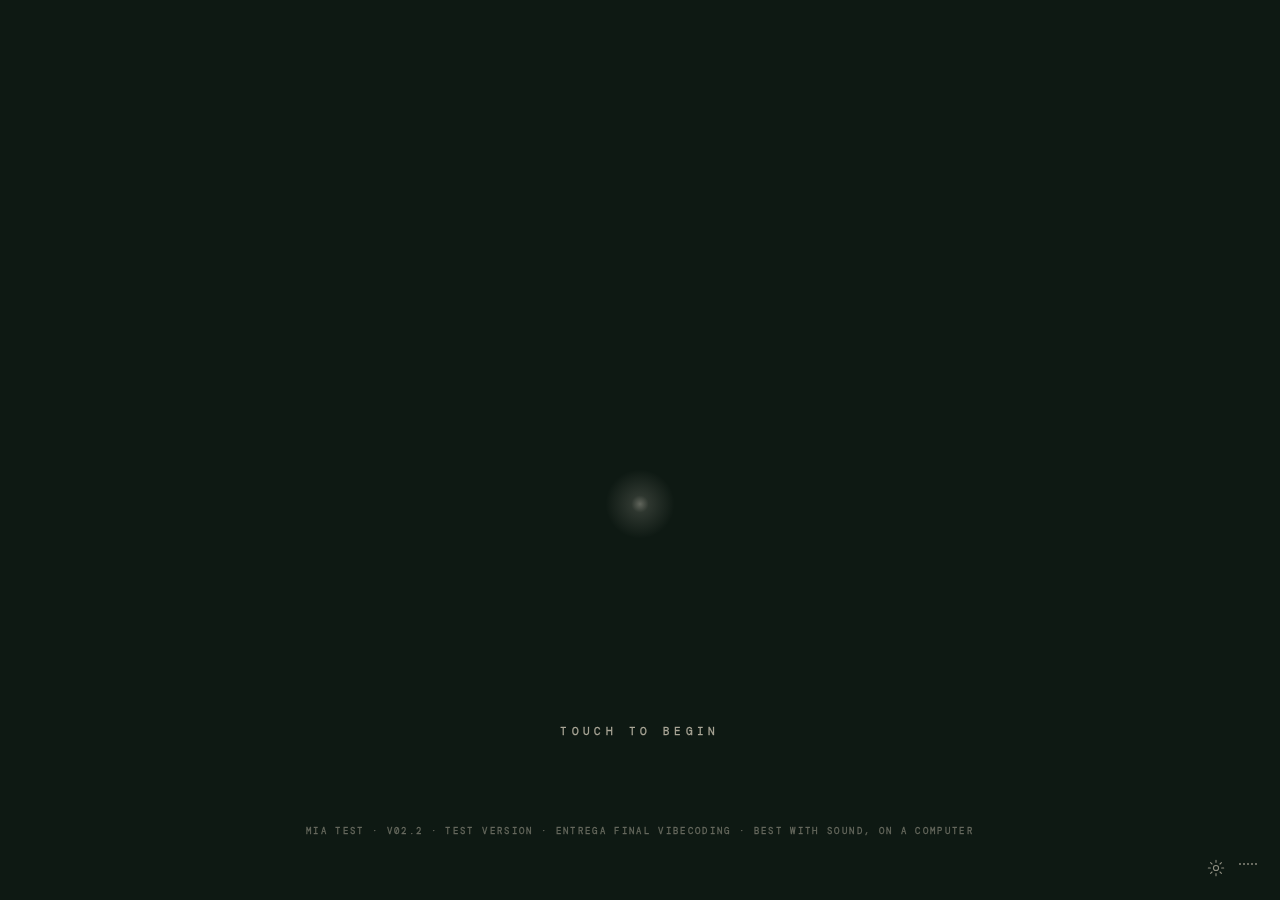
==== commit a8561302: "Video nuevo (3:43): intro como parte de Hebe Memory Space, voz más natural, botón de música destacad" ====
--- a/index.html
+++ b/index.html
@@ -931,6 +931,11 @@
 .tinfo.hint{animation:tPulse 2.2s ease-in-out 3}
 @keyframes tPulse{50%{transform:scale(1.18)}}
 .tinfo.open .thint{opacity:0}
+/* the music button: a soft ring and a word, once, near the start */
+.mute.hl::after{content:"";position:absolute;inset:-9px -10px;border:1px solid var(--fg);border-radius:999px;opacity:0;animation:muteRing 2.3s ease-in-out 3}
+@keyframes muteRing{0%{opacity:0;transform:scale(.8)}35%{opacity:.75;transform:scale(1)}100%{opacity:0;transform:scale(1.25)}}
+.mhint{position:fixed;right:12px;bottom:calc(52px + env(safe-area-inset-bottom,0px));z-index:12;font-size:9px;letter-spacing:.24em;text-transform:uppercase;color:var(--fg);opacity:0;pointer-events:none;transition:opacity .8s var(--ease)}
+.mhint.on{opacity:.8}
 
 /* --- 90-proto.css --- */
 /* ---------- prototype controls (not part of Mia) ---------- */
@@ -3709,6 +3714,12 @@
 let gHinted = false;
 setInterval(() => { if (gHinted || !gInfo.classList.contains('show')) return; gHinted = true; gInfo.classList.add('hint'); setTimeout(() => gInfo.classList.remove('hint'), 7000); }, 500);
 gInfo.insertAdjacentHTML('beforeend', '<span class="thint">What is this? Open me in every space</span>');
+// the music button introduces itself too, right after: one tap pauses the music
+const muteHint = document.createElement('span'); muteHint.className = 'mhint'; muteHint.textContent = 'Music on / off'; document.body.appendChild(muteHint);
+let mHinted = false;
+setInterval(() => { if (mHinted || !gHinted) return; mHinted = true; setTimeout(() => { $('#mute').classList.add('hl'); muteHint.classList.add('on');
+  setTimeout(() => { $('#mute').classList.remove('hl'); muteHint.classList.remove('on'); }, 7000); }, 2500); }, 500);
+$('#mute').setAttribute('title', 'Music on / off');
 
 /* ----- 2 · the command centre explains itself ----- */
 const PROTO_TIPS = {
